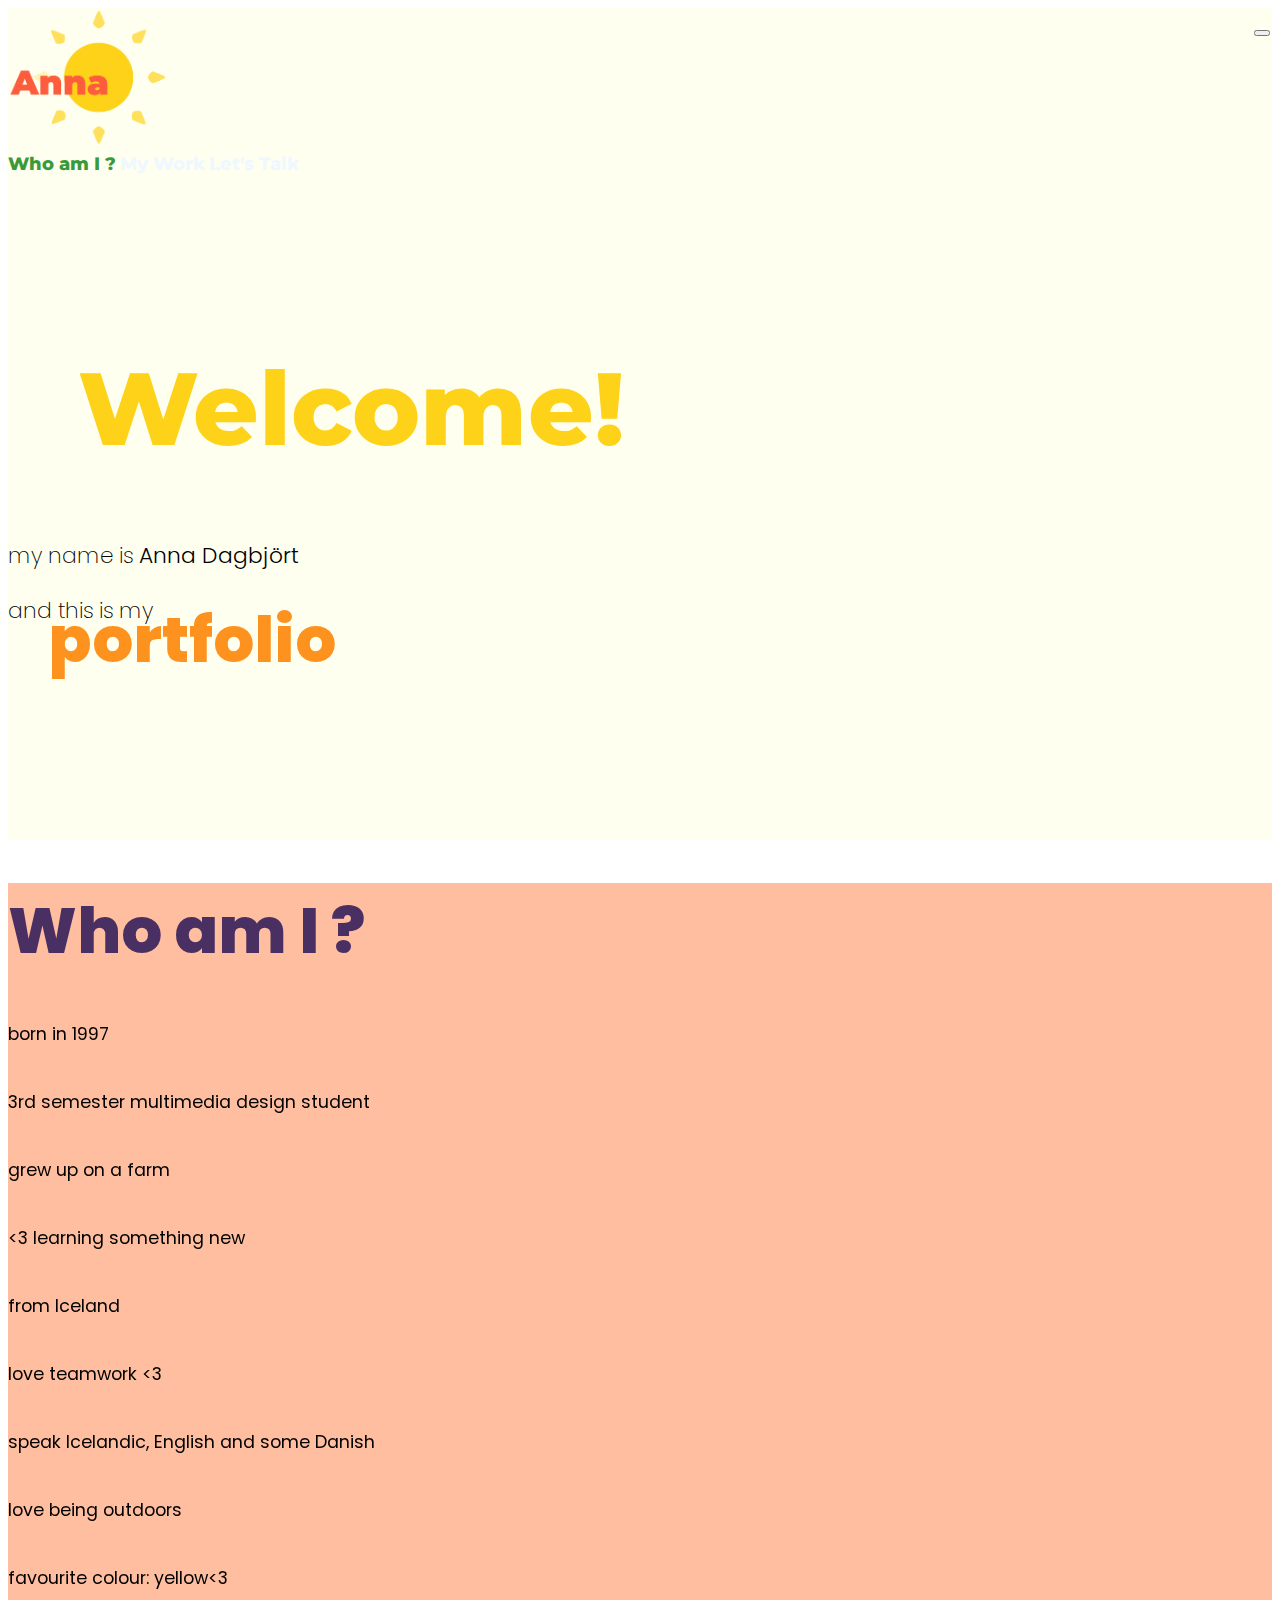
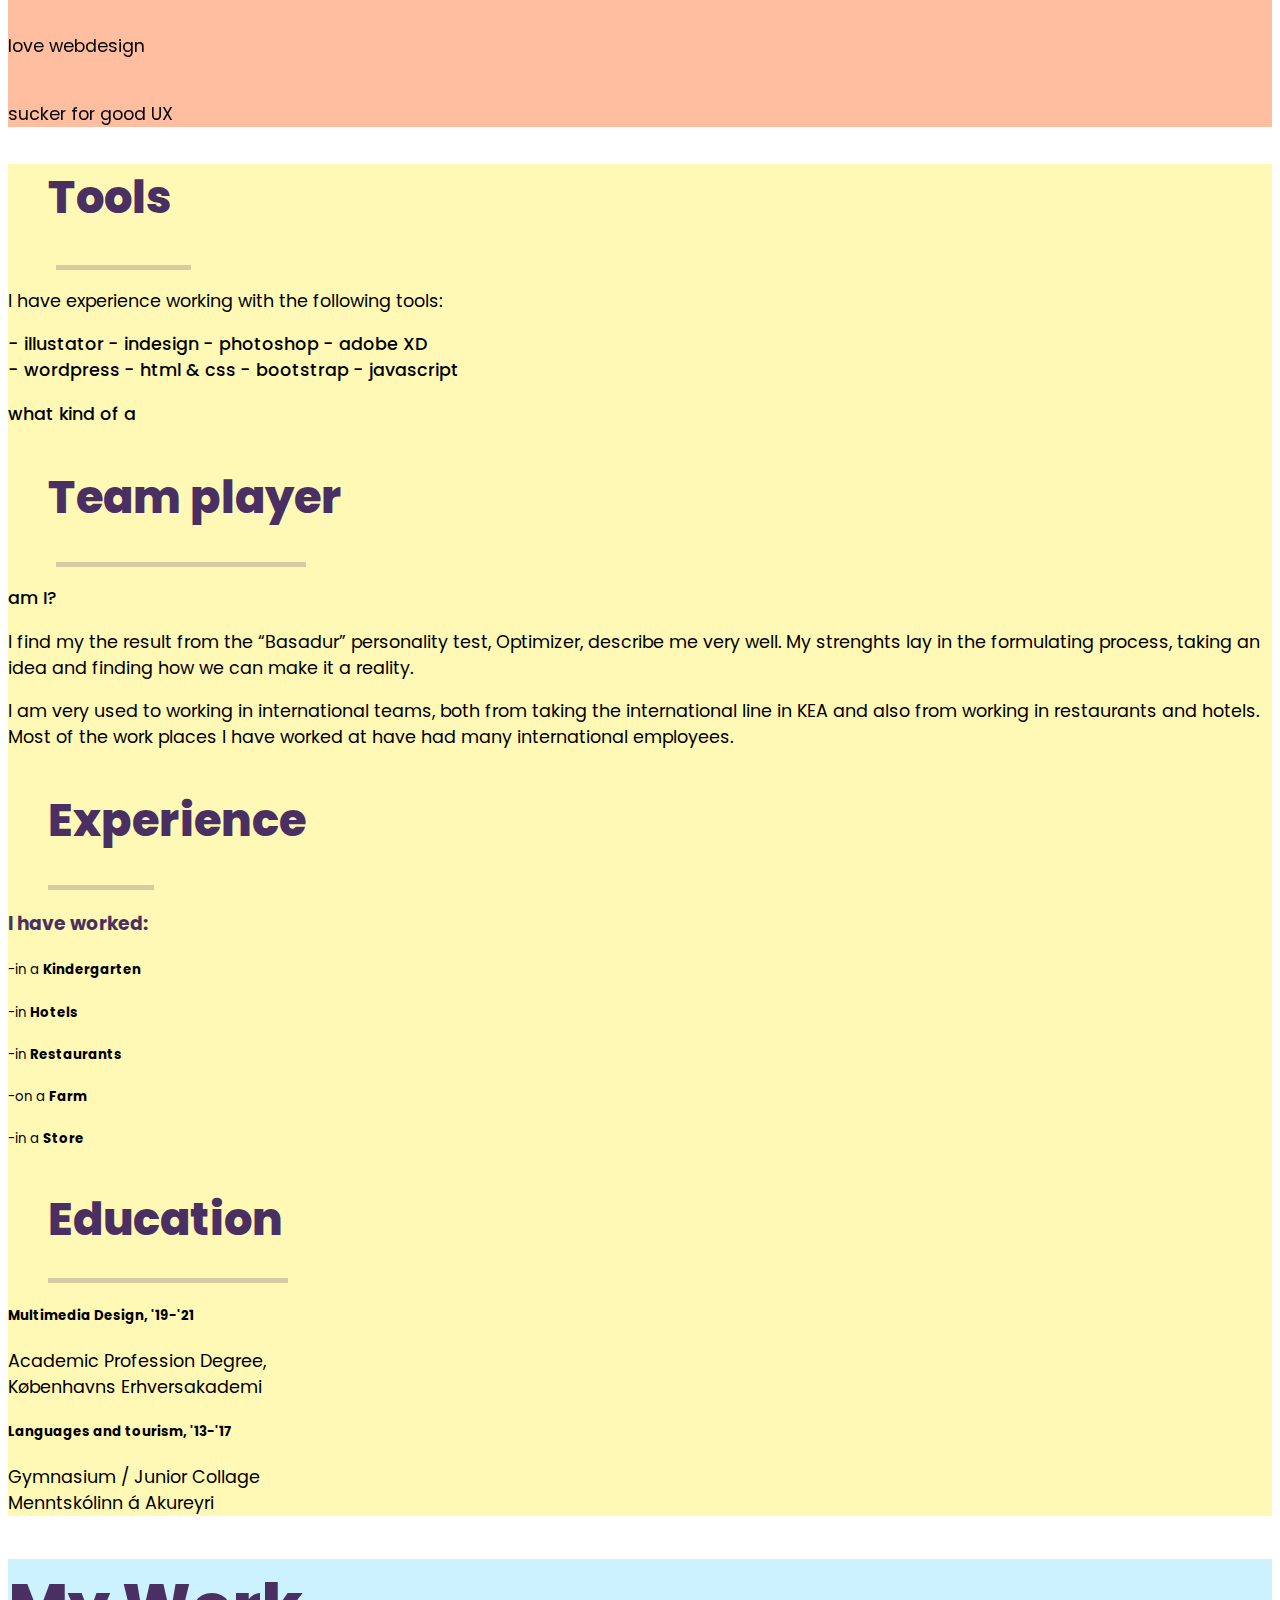
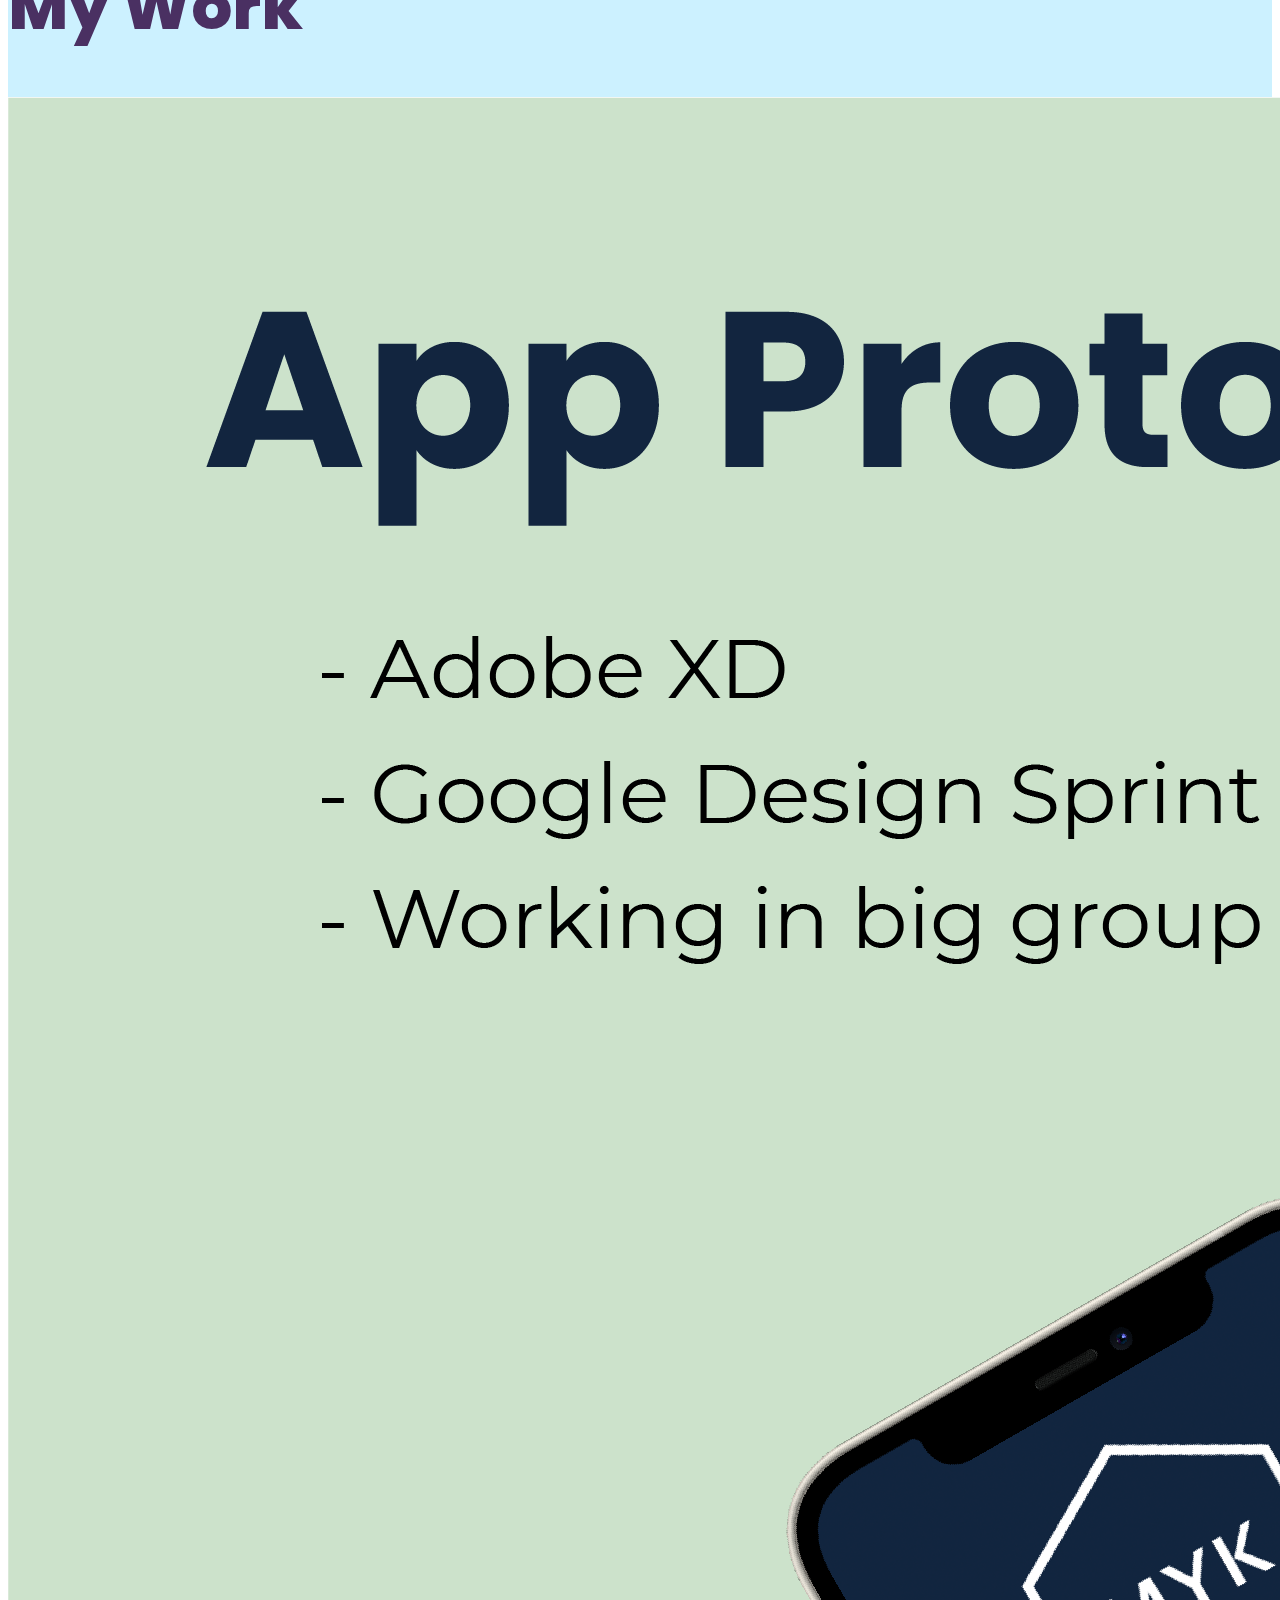
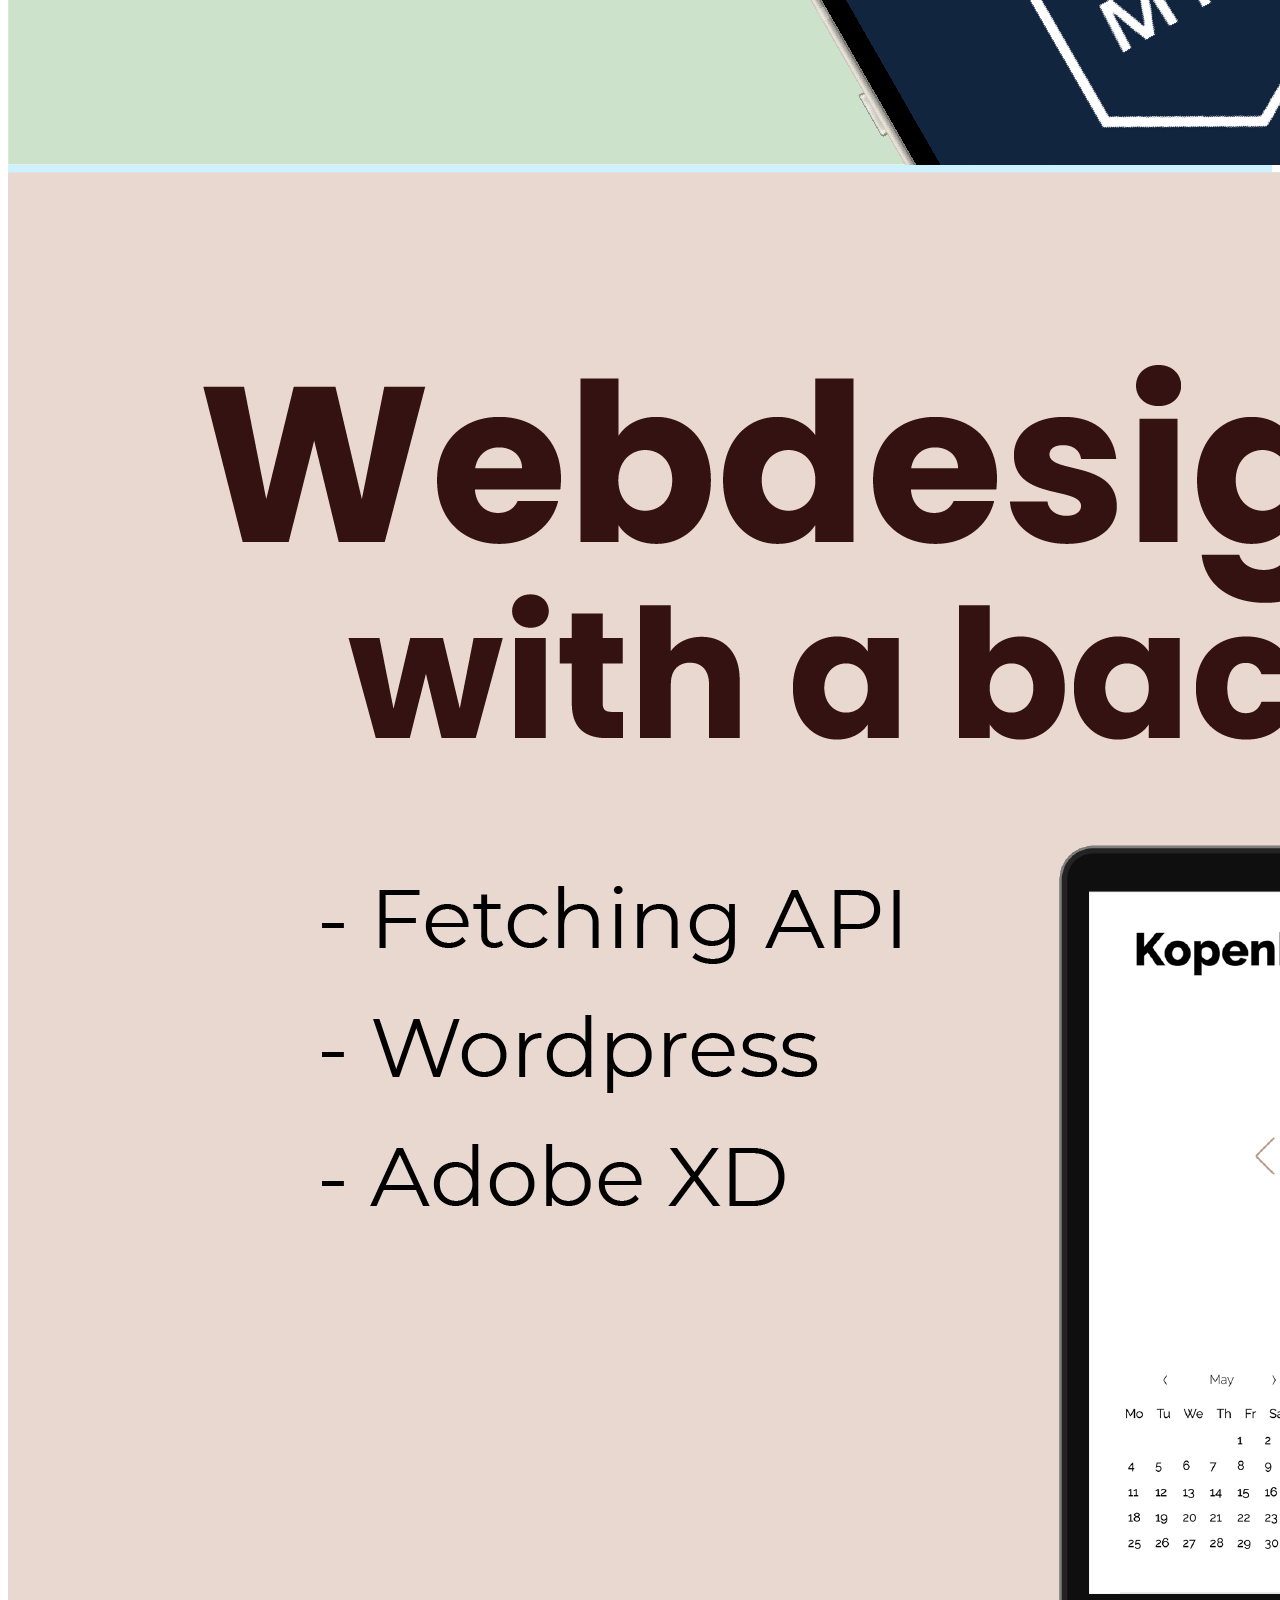
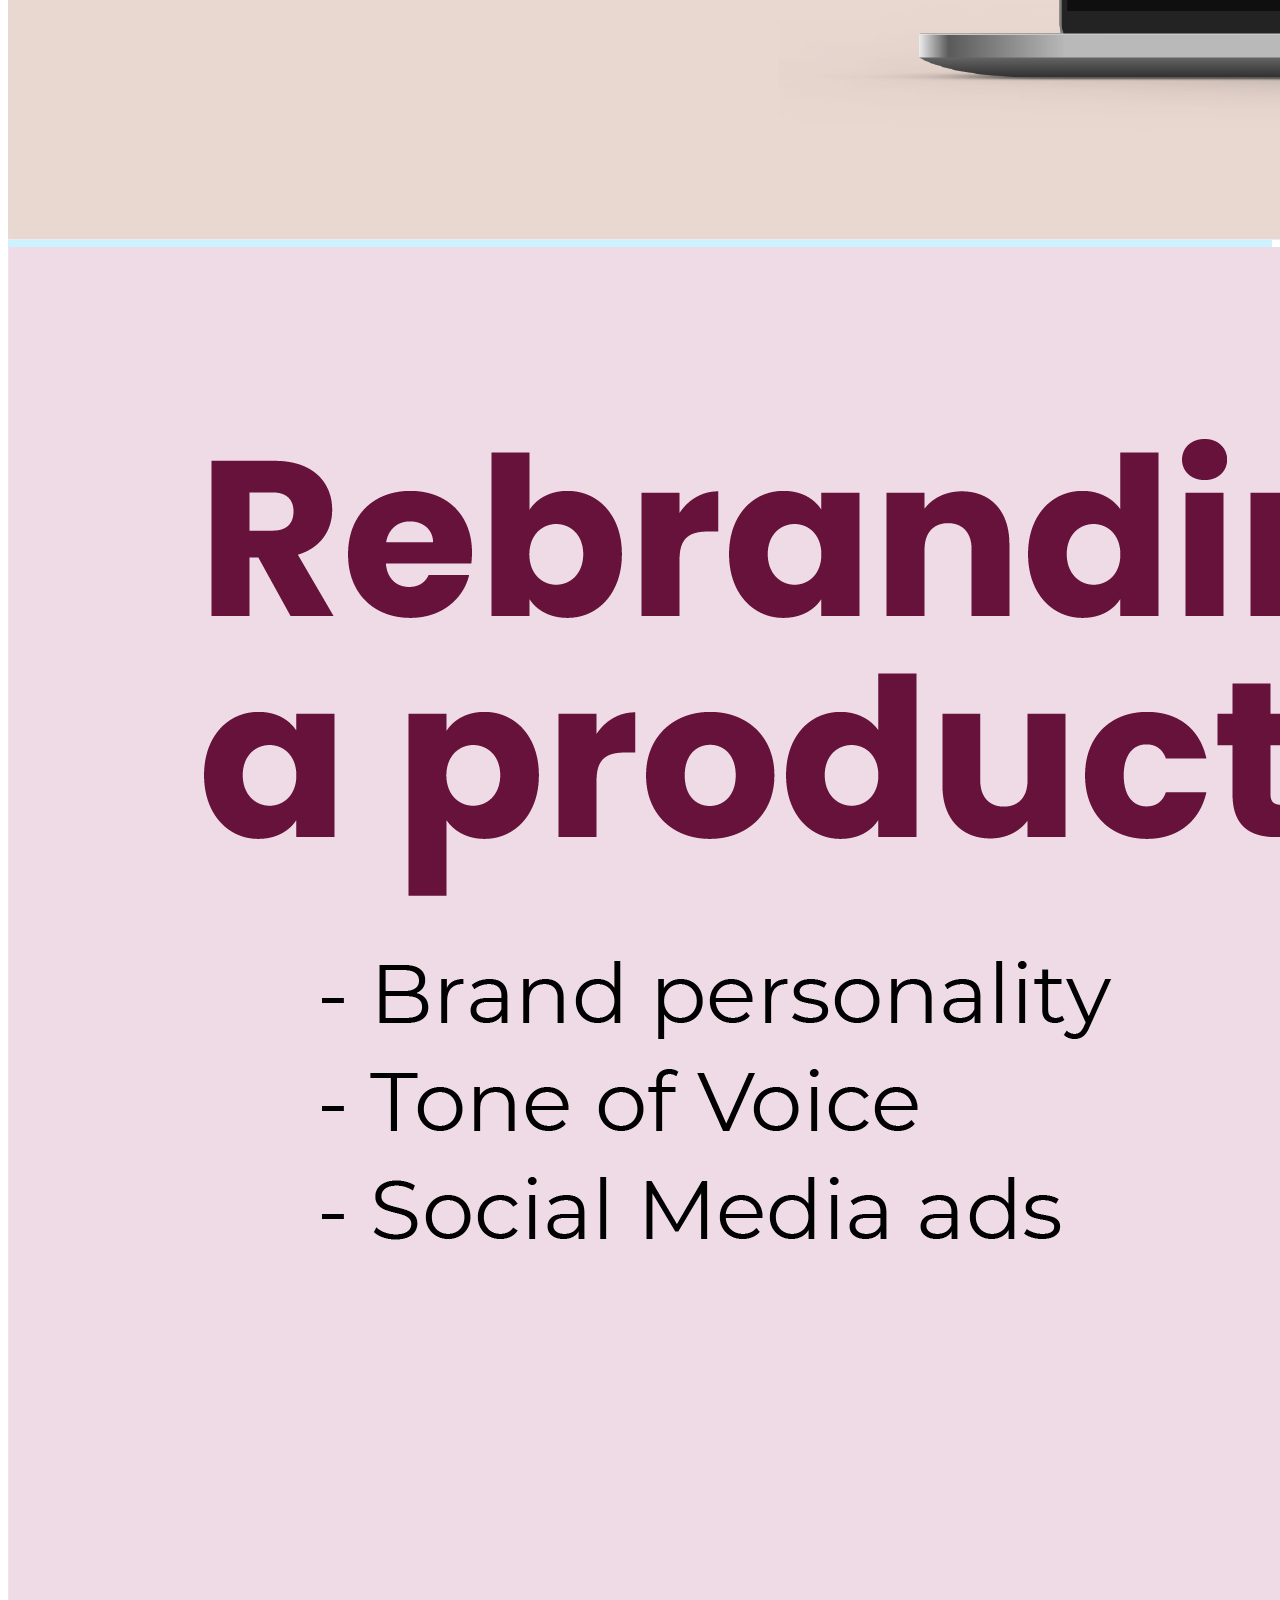
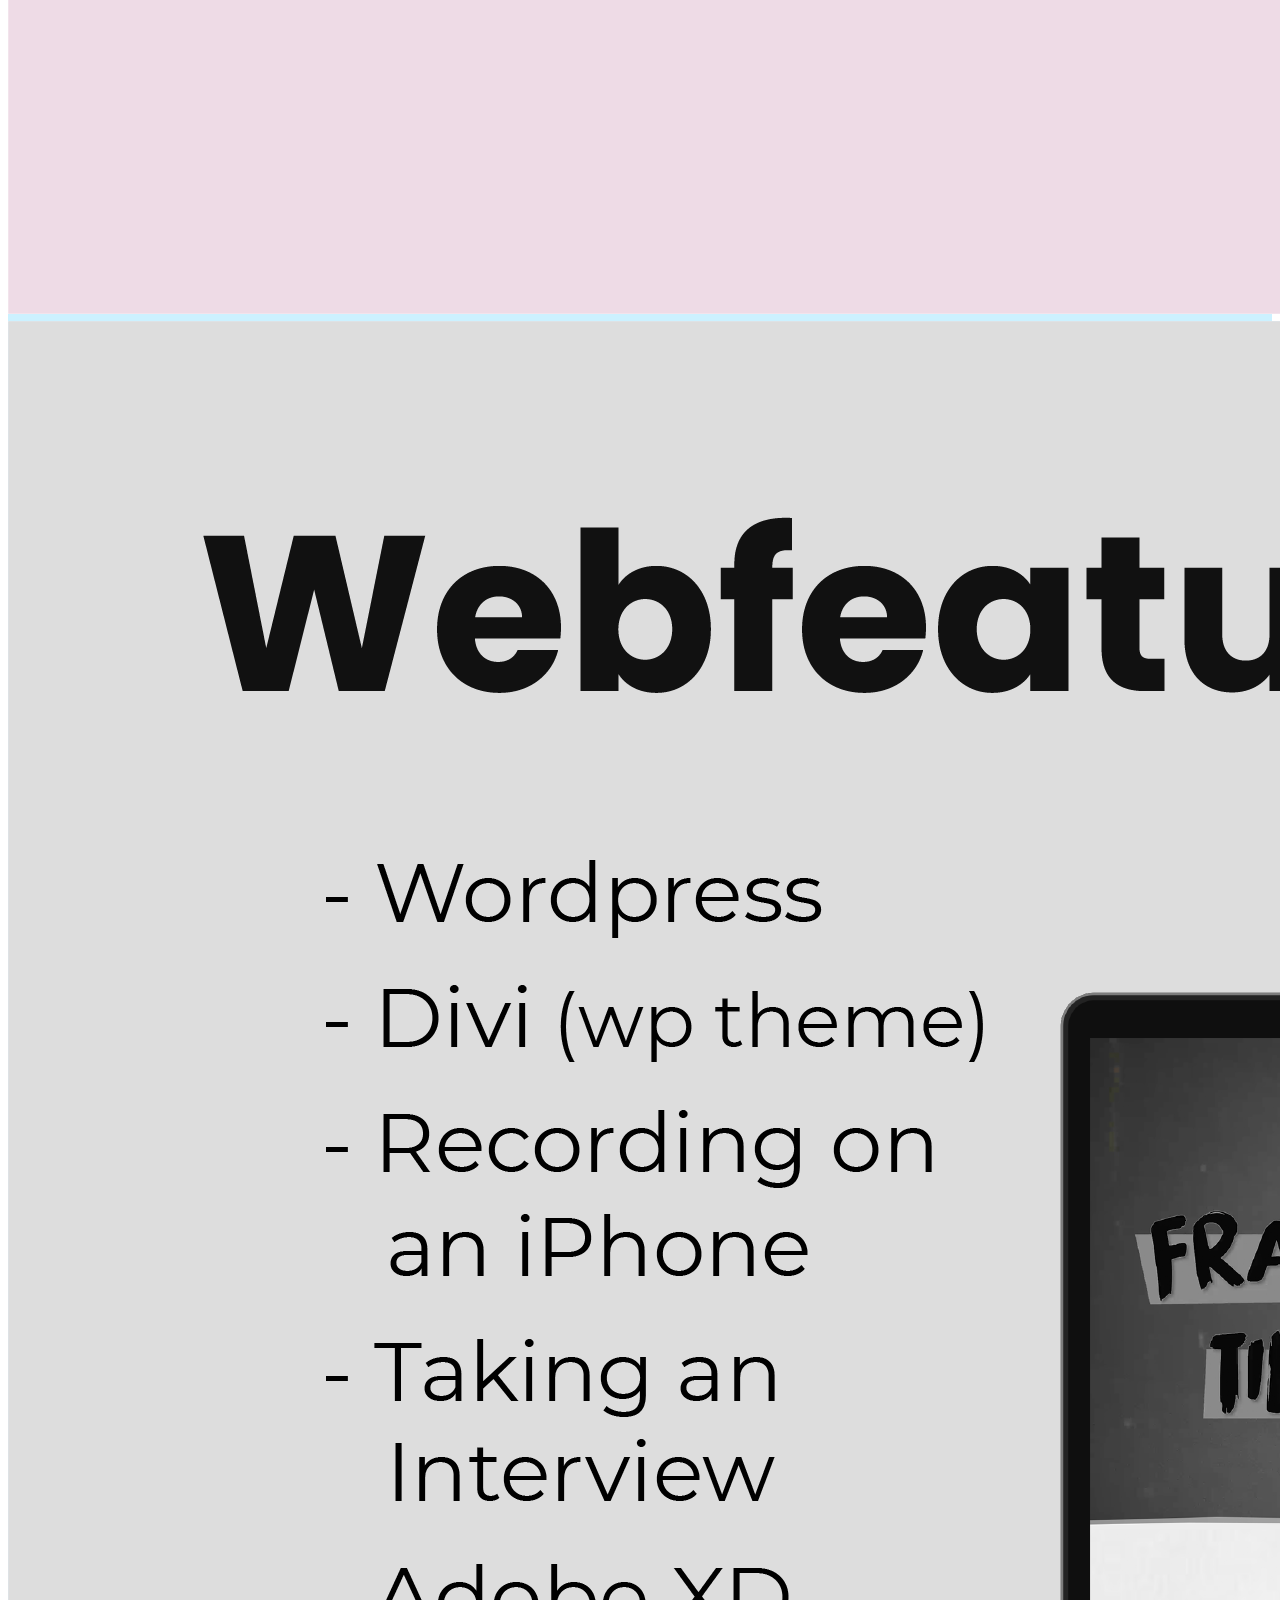
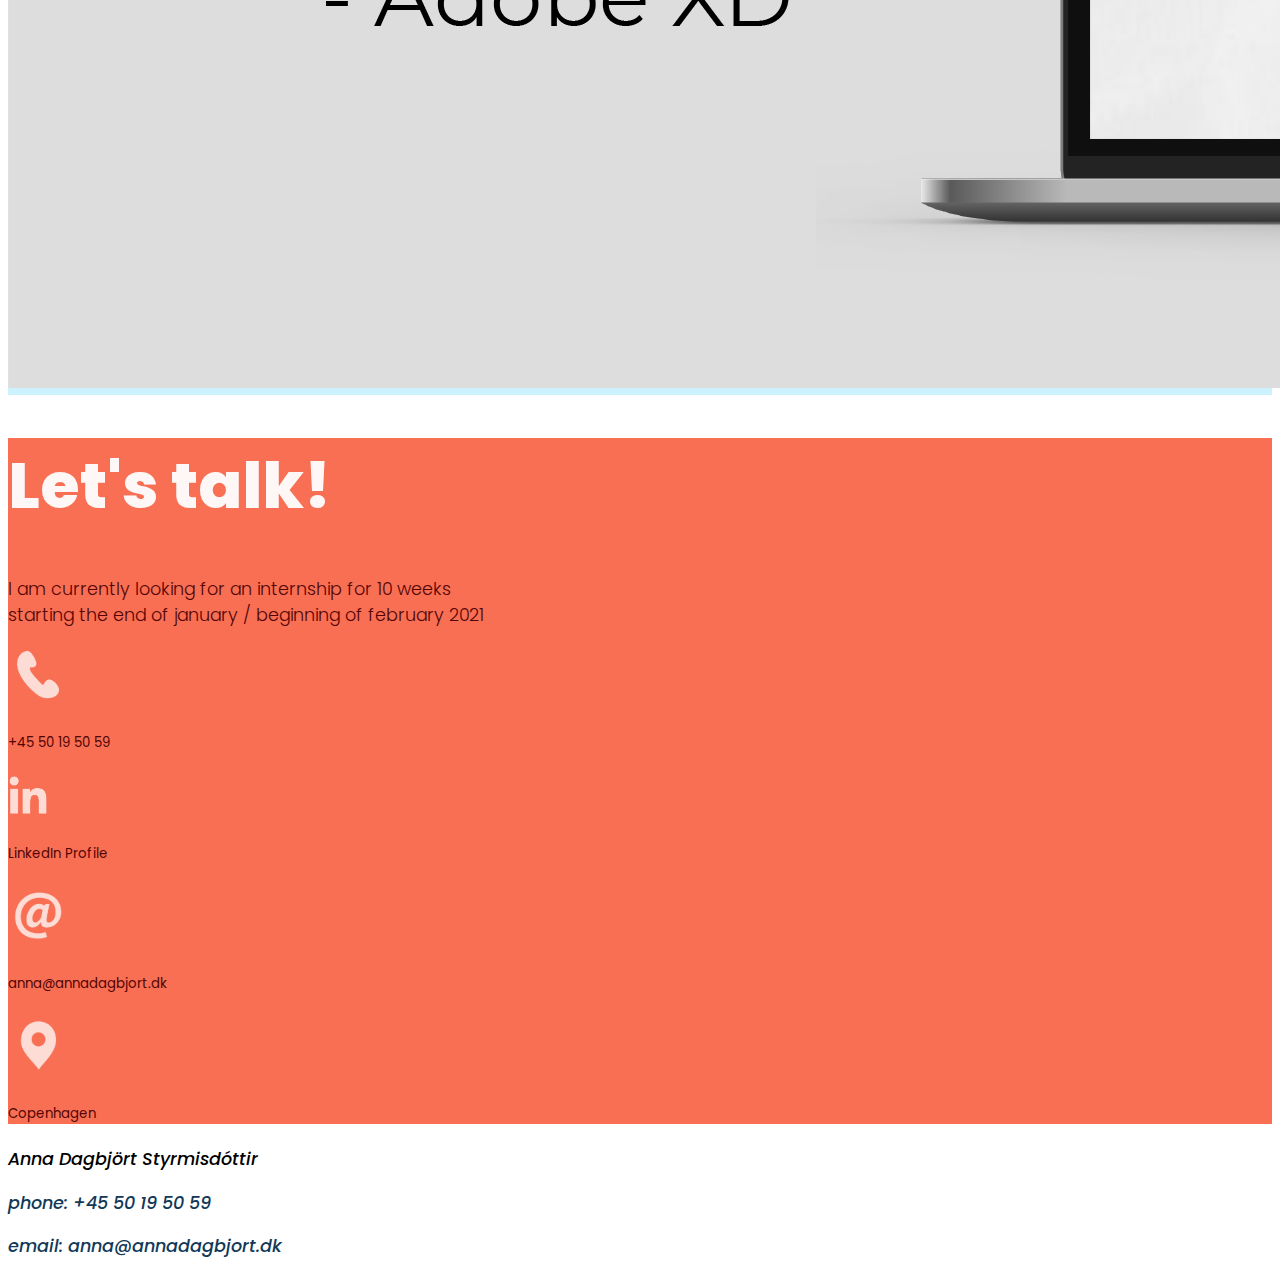
==== index.html @ d3ac1d3b "mjog fint, nanast klart" ====
<!doctype html>
<html lang="en">

<head>
    <!-- Required meta tags -->
    <meta charset="utf-8">
    <meta name="viewport" content="width=device-width, initial-scale=1">

    <!-- Bootstrap CSS -->
    <link rel="stylesheet" href="https://stackpath.bootstrapcdn.com/bootstrap/5.0.0-alpha2/css/bootstrap.min.css" integrity="sha384-DhY6onE6f3zzKbjUPRc2hOzGAdEf4/Dz+WJwBvEYL/lkkIsI3ihufq9hk9K4lVoK" crossorigin="anonymous">
    <link rel="stylesheet" href="css/style.css">
    <title>My Portfolio! - Anna Dagbjört Styrmisdóttir</title>
    <meta name="description" content="This is my third semester portfolio - <3 Anna Dagbjört Styrmisdóttir" />
</head>

<body>

    <header class="">

        <nav class="navbar navbar-expand-lg navbar-light  sticky-top">
            <div class="container-fluid">
                <!--                <div class="col-xxl-8 offset-xxl-2">-->
                <img src="icons/anna-logo-2020-03.png" alt="" width="160px" class=" ml-3" class="logo">

                <!--                <a class="navbar-brand" href="#">Navbar</a>-->
                <button class="navbar-toggler border-0" type="button" data-toggle="collapse" data-target="#navbarNavAltMarkup" aria-controls="navbarNavAltMarkup" aria-expanded="false" aria-label="Toggle navigation">
                    <span class="navbar-toggler-icon"></span>
                </button>
                <div class="collapse navbar-collapse justify-content-end align-self-start text-right m-4" id="navbarNavAltMarkup">
                    <div class="navbar-nav">
                        <a class="nav-link active pl-4 green" aria-current="page" href="#whoAmI">Who am I ?</a>
                        <a class="nav-link active pl-4" href="#myWork">My Work</a>
                        <a class="nav-link active pl-4" href="#letsTalk">Let's Talk</a>

                        <!--                        <a class="nav-link disabled" href="#" tabindex="-1" aria-disabled="true">Disabled</a>-->
                    </div>
                </div>
            </div>
            <!--            </div>-->
        </nav>
        <div class="headerColor"></div>
    </header>

    <main>
        <div class="lightYellow">
            <div class="container pb-md-5">
                <div class="row col-11 col-md-8 offset-1 offset-md-2 py-5">
                    <h1 class="welcome yellow col-11 offset-0 offset-md-0 ">Welcome!</h1>
                    <p class="thinnerText col-10 col-sm-8 col-md-9 offset-2 offset-sm-3 offset-xl-4">my name is <strong>Anna Dagbjört</strong></p>
                    <p class="thinnerText col-7 col-lg-5 offset-1 offset-sm-2 offset-md-1 offset-lg-2 offset-xl-3">and this is my</p>
                    <h2 class="portf orange col-6 offset-5 offset-xl-6  pt-4 pt-sm-0 pt-lg-3 pl-lg-4">portfolio</h2>
                </div>
            </div>
        </div>

        <!--    About me    -->

        <div class="bgPink">
            <div class="container">
                <div id="whoAmI" class="row aboutMe col-xxl-10 offset-xxl-1 py-0 px-5 px-md-0">

                    <h1 class="projectHeader col-12 dark-purple pt-5 mt-5">Who am I ?</h1>

                    <div class="leftSide col-lg-6 col-md-5 pt-3 pt-md-0">
                        <p class="aboutMeBullets col-5 offset-0 offset-md-4 offset-lg-6">born in 1997</p>
                        <p class="aboutMeBullets col-11 offset-1 offset-md-0 col-lg-9 pl-lg-4">3rd semester multimedia design student</p>
                        <p class="aboutMeBullets col-7 offset-3 col-md-7 offset-md-2 offset-lg-4">grew up on a farm</p>
                        <p class="aboutMeBullets col-10 offset-1 col-md-7 col-lg-10 offset-md-1 offset-lg-2 offset-lg-1">&lt;3 learning something new</p>
                        <p class="aboutMeBullets col-7 offset-4 offset-md-1 offset-lg-4">from Iceland</p>
                        <p class="aboutMeBullets col-9  offset-2 offset-md-0 offset-lg-2">love teamwork &lt;3</p>
                    </div>
                    <div class="rightSide col-lg-6 col-md-5 offset-md-2 offset-lg-0 pl-0 pl-lg-4 mt-md-4 mt-lg-3 mt-xl-0">
                        <p class="aboutMeBullets col-12 offset-0 col-md-10 offset-md-1 col-lg-8 offset-lg-3">speak Icelandic, English and some Danish</p>
                        <p class="aboutMeBullets col-8  offset-2 offset-lg-4">love being outdoors</p>
                        <p class="aboutMeBullets col-7  offset-1 offset-md-4 offset-lg-5">favourite colour: yellow&lt;3</p>
                        <p class="aboutMeBullets col-8 col-md-6 offset-3 offset-md-6 col-lg-6 offset-lg-5 pl-lg-4">love webdesign</p>
                        <p class="aboutMeBullets col-9 col-md-7  offset-2 offset-md-6 p-0 pl-lg-3">sucker for good UX </p>
                        <!--                        <p class="aboutMeBullets col-9  offset-2 col-lg-4 offset-lg-7 p-0 pl-lg-3">a yoga fan</p>-->
                    </div>
                    <!--                <figure class="meFigure col-12 col-md-6 col-lg-6 mb-0">-->
                    <figure class="meFigure col-12 col-lg-6 offset-lg-3 mb-0 px-lg-5">
                        <img src="img/anna-hvit-39.png" alt="" class="meImgHvit" width="100%">
                    </figure>
                </div>
            </div>

        </div>


        <div class="bgYellow py-2 py-md-5">
            <div class="container py-0 mt-5">

                <div class="row col-xl-10 offset-xl-1 py-md-5">
                    <h2 class=" col-10 mb-0">Tools</h2>
                    <div class="col-12 line toolsLine"></div>
                    <p class="col-9 col-lg-10 offset-1 offset-lg-1 pt-4">
                        I have experience working with the following tools:
                    </p>
                    <div class="col-11 col-lg-10 offset-1 offset-lg-2">
                        <li class="col-5 col-md-3 pt-3">- illustator</li>
                        <li class="col-5 col-md-3 pt-3">- indesign</li>
                        <li class="col-5 col-md-3 pt-3">- photoshop</li>
                        <li class="col-5 col-md-2 pt-3">- adobe XD</li> <br>
                        <li class="col-5 col-md-3 pt-3">- wordpress</li>
                        <li class="col-5 col-md-3 pt-3">- html & css</li>
                        <li class="col-5 col-md-3 pt-3">- bootstrap</li>
                        <li class="col-5 col-md-2 pt-3">- javascript</li>
                    </div>
                </div>
            </div>



            <!--  Team Player  -->

            <div class="container py-0 mt-5">

                <div class="row col-12 col-xl-10 offset-xl-1 py-5">
                    <p class="skinny mb-0">what kind of a</p>
                    <h2 class=" col-10 mb-0 teamP"> Team player</h2>
                    <div class="col-12 line teamLine"></div>
                    <p class="col-3 offset-7 offset-md-0 pl-md-4 skinny mt-0">am I?</p>
                    <p class="col-9 col-lg-5 offset-2 offset-lg-1 pt-4">I find my the result from the “Basadur” personality test, Optimizer, describe me very well.
                        My strenghts lay in the formulating process, taking an idea and finding how we can make it a reality.
                    </p>
                    <p class="col-9 col-lg-5 offset-2 offset-md-2 offset-lg-1 pt-3 pt-lg-5 mt-lg-5">I am very used to working in international teams, both from taking the international line in KEA and also from working in restaurants and hotels. Most of the work places I have worked at have had many international employees. </p>
                </div>
            </div>




            <div class="container pb-5">
                <div class="row col-xl-10 offset-xl-1 py-md-5">
                    <div class="education col-10 offset-lg-0 col-lg-6 offset-lg-0">
                        <h2 class="col-8 mb-0 exP">Experience</h2>
                        <div class="col-12 line exLine"></div>
                        <h3 class="col-9 offset-3 pt-0 pl-4">I have worked:</h3>

                        <h5 class="col-7 offset-2 pl-3"><span class="abitThinnerText">-in a </span>Kindergarten</h5>
                        <h5 class="col-7 offset-2 pl-3"><span class="abitThinnerText">-in </span>Hotels</h5>
                        <h5 class="col-7 offset-2 pl-3"><span class="abitThinnerText">-in </span>Restaurants</h5>
                        <h5 class="col-7 offset-2 pl-3"><span class="abitThinnerText">-on a </span> Farm</h5>
                        <h5 class="col-7 offset-2 pl-3"><span class="abitThinnerText">-in a </span>Store</h5>

                    </div>

                    <div class="experience col-12 offset-0 offset-lg-0 col-lg-6 pt-4 mt-lg-3">
                        <h2 class="col-8">Education</h2>
                        <div class="col-12 line edLine"></div>
                        <div class="col-12 pl-4 pl-md-0  col-md-10 offset-md-2">
                            <h5 class="mb-0 pt-3">Multimedia Design, '19-'21</h5>
                            <p class="pl-3">Academic Profession Degree, <br> Københavns Erhversakademi</p>
                        </div>
                        <div class="col-12 pl-4 pl-md-0 col-md-10 offset-md-2">
                            <h5 class="mb-0">Languages and tourism, '13-'17 </h5>
                            <p class="pl-3">Gymnasium / Junior Collage <br> Menntskólinn á Akureyri</p>
                        </div>
                    </div>


                </div>
            </div>
        </div>



        <!--   My Work    -->
        <div class="bgBlue py-5">
            <div id="myWork" class="container">
                <div class="row col-xl-10 offset-xl-1 py-5 ">

                    <div class="leftWork col-12 col-md-6">
                        <h1 class="projectHeader dark-purple col-11 ">My Work</h1>
                        <a href="pages/myk.html" class="py-2">
                            <img src="img/thumb-44.png" alt="" class="col-12 mt-5 p-3">
                        </a>
                        <a href="pages/kopenhagen.html" class="">
                            <img src="img/thumb-41.png" alt="" class="col-12 my-4 p-3">
                        </a>

                    </div>


                    <div class="rightWork col-12 offset-0 offset-md-0 col-md-6 ">
                        <a href="pages/kokomjolk.html" class="my-2">
                            <img src="img/thumb-43.png" alt="" class="col-12 my-4 p-3">
                        </a>

                        <a href="pages/webfeature.html" class="">
                            <img src="img/thumb-42.png" alt="" class="col-12 p-3">
                        </a>
                    </div>
                </div>
            </div>
        </div>

        <!--   Contact    -->
        <div class="bgRed">
            <div id="letsTalk" class="container py-5">
                <div class="row pt-3 pb-5 col-xl-10 offset-xl-1 pinkish">
                    <h1 class="projectHeader col-10 my-4 white">Let's talk!</h1>
                    <p class=" col-11 col-lg-8 offset-1  pb-4">I am currently looking for an internship for 10 weeks <br>starting the end of january / beginning of february 2021</p>
                    <div class="d-flex align-items-center col-8 offset-1 col-lg-4 offset-lg-2 py-3"><img class="icons" src="icons/phone-w.png" alt="" width="60px"><a href="tel:+4550195059" class="">
                            <h5>+45 50 19 50 59</h5>
                        </a></div>

                    <a href="https://www.linkedin.com/in/anna-dagbj%C3%B6rt-54734315a/" class=" col-8 offset-1 col-lg-6 offset-lg-0 px-4">
                        <div class="d-flex align-items-center py-3 "><img class="icons" src="icons/linkedin-08-w.png" alt="" width="40px">
                            <h5 class="pt-3 pl-3">LinkedIn Profile</h5>
                        </div>
                    </a>


                    <div class="d-flex align-items-center col-10 offset-1 col-lg-4 offset-lg-3 py-3 pt-lg-4"><img class="icons" src="icons/at-w.png" alt="" width="60px"> <a href="mailto:anna@annadagbjort.dk" class="">
                            <h5>anna@annadagbjort.dk</h5>
                        </a> </div>

                    <div class="d-flex align-items-center col-8 offset-1 col-lg-4 offset-lg-0 py-3 pt-lg-4"><img class="icons" src="icons/location-w.png" alt="" width="60px">
                        <h5 class="">Copenhagen</h5>
                    </div>



                </div>
            </div>
        </div>
    </main>

    <footer class="py-5">
        <!--
        <svg class="svgFooter" xmlns="http://www.w3.org/2000/svg" viewBox="0 0 1644 138">
            <path d="M0,141V109.06c64.9-7.56,210.06-16.92,323.2-20.65,150.34-5,300,13.36,435.8,2.68,235-18.47,446.21-14,571-7,97,5.49,244,11.48,314,18.19V141Z" style="fill:#ffffff" />
        </svg>
-->

        <address class="container">
            <div class="row text-lg-center">

                <!--
            <p class="mb-0">Anna Dagbjört Styrmisdóttir</p>
            <a href="mailto:anna@annadagbjort.dk">anna@annadagbjort.dk</a> <br>
            <a href="tel:+4550195059">+45 50 19 50 59</a>
-->
                <p class="footerText " class="dark-blue footerText col-8 offset-2 col-md-4 offset-lg-0 px-0"> Anna Dagbjört Styrmisdóttir</p>

                <a href="tel:+4550195059" class="dark-blue footerText col-8 offset-2 offset-lg-0 col-lg-4 px-0">
                    <p class="footerText">phone: +45 50 19 50 59</p>
                </a>

                <a href="mailto:anna@annadagbjort.dk" class="dark-blue footerText col-8 offset-2 offset-lg-0 col-lg-4 px-0">
                    <p class="footerText">email: anna@annadagbjort.dk</p>
                </a>
            </div>
        </address>

    </footer>
    <!-- Bootstrap Bundle with Popper.js -->
    <script src="https://stackpath.bootstrapcdn.com/bootstrap/5.0.0-alpha2/js/bootstrap.bundle.min.js" integrity="sha384-BOsAfwzjNJHrJ8cZidOg56tcQWfp6y72vEJ8xQ9w6Quywb24iOsW913URv1IS4GD" crossorigin="anonymous"></script>
    <script src="js/script.js"></script>

</body></html>
---- css/style.css ----
@import url('https://fonts.googleapis.com/css2?family=Montserrat:ital,wght@0,100;0,200;0,300;0,400;0,500;0,600;0,700;0,800;0,900;1,100;1,200;1,300;1,400;1,500;1,600;1,700;1,800;1,900&family=Poppins:ital,wght@0,100;0,200;0,300;0,400;0,500;0,600;0,700;0,800;0,900;1,100;1,200;1,300;1,400;1,500;1,600;1,700;1,800;1,900&display=swap');



:root {
    --orange-color: #FD921E;
    --orange-bg-color: #FFB96F;
    --yellow-color: #FED219;
    /*    --yellow-bg-color: rgb(254, 210, 25, 0.3);*/
    --yellow-bg-color: #FFF9B5;
    --bright-red-color: #FD5D3D;
    --red-bg-color: #F76D52;
    --green-color: #3A9A3A;
    --blue-color: rgb(6, 178, 188);
    --dark-blue-color: #123958;
    --black-color: #212121;
    /*    --dark-purple-color: #37224B;*/
    --dark-purple-color: #4A3062;

    --header-font: "poppins", sans-serif;
    --body-font: "poppins", sans-serif;
}

* {
    /*    scroll-behavior: smooth;*/
}

.logo {
    width: 150px;
}

.bgYellow {
    background-color: var(--yellow-bg-color);
    /*    margin-left: 0px;*/
    z-index: 1;
}

.bgOrange {
    background-color: var(--orange-bg-color);
}

.bgRed {
    /*    background-color: var(--red-bg-color);*/
    /*        background-color: #F86F54;*/
    background-color: rgb(248, 111, 84);
}

.pinkish {
    color: #4A0000;

    /*    color: #FFF2F2;*/
    opacity: 0.95;
}

.bgRed p,
.bgRed a,
.bgRed h5 {
    font-weight: 400;
    color: #4A0000;
    /*        color: #7B1D1D;*/
    color:
}

.bgPink {
    background-color: #FFBE9F;
}

.dark-purple {
    color: #37224B;
}

.bgBlue {
    background-color: #CCF1FF;
}

.container-fluid {
    /*    padding: 0 2em;*/
}

.line {
    background-color: #CCC19F;
    height: 5px;
    margin-left: 10px;
    margin-top: -3px;
    opacity: 0.8;
}

.toolsLine {
    width: 135px;
}

.teamLine {
    width: 250px;
    margin-top: -6px;

}

.exLine {
    width: 106px;
    margin-top: -6px;
    margin-left: 0px;
    z-index: -1;
}

.edLine {
    width: 240px;
    margin-top: -12px;
    margin-left: 0px;
    z-index: -1;
}

.teamP {
    z-index: 1;
}

.exP {
    z-index: 1;
}


body {
    font-family: "poppins", sans-serif;
}

.backgroundImage {
    margin: 0px -10px;
    ;
    /*    width:100vw;*/
    /*    height:40vh;*/
    /*    background-color: #F5C0A4;*/
}

.backgroundImage > h1 {
    margin-bottom: -100px;
}

/*
.headerColor {
    background-color: #FFFFEB;
    height: 150px;
    width: 100vw;
    position: absolute;
    top: 0;
}
*/
header {
    /*    background-color: #FFFFEB;*/
    background-color: #FFFFF0;
    /*    margin-bottom: 80px;*/
}

.bgLightYellow {
    background-color: #FFFFF0;

}

.lightYellow {
    background-color: #FFFFF0;
    padding-top: 100px;
    padding-bottom: 100px;
}

#letsTalk p {
    font-weight: 300;
    /*    color: white;*/
}

.footerText {
    /*    font-size: 1em;*/
    font-weight: 500;
}

/**/
h1,
h2,
h3 {
    font-family: "poppins", sans-serif;
    font-weight: 700;
    color: var(--dark-purple-color);
}

h1 {
    /*        font-size: 3.3em;*/
    font-weight: 800;

}

h2 {
    font-size: 2.4em;
    font-weight: 800;
}

/*
    h1 {
        font-size: 3.3em;
        font-weight: 800;

    }

    h2 {
        font-size: 2.8em;
        font-weight: 800;
    }
*/

p {
    /*    font-size: 1.1em;*/
}

.projectHeader {
    font-size: 2.6em;
    margin-left: 0;
}

a {
    text-decoration: none;
}

li {
    list-style: none;
    display: inline-flex;
    font-weight: 500;
    font-size: 1.1em;
}

.welcome {
    font-family: "montserrat", "poppins", sans-serif;
    font-size: 11vw;
}

strong {
    font-weight: 500;
}

.navbar-nav {
    /*        top: 80px;*/
    /*    margin-top: -80px;*/
}


.navbar-toggler {
    position: fixed;
    right: 10px;
    top: 30px;
}

.nav-link {
    font-family: "montserrat", sans-serif;
    font-weight: 800;
    color: aliceblue;
    font-size: 1.1em;
}

.white {
    color: white;
}

.yellow {
    color: var(--yellow-color)
}

.orange {
    color: var(--orange-color)
}

.blue {
    color: var(--blue-color)
}

.bright-red {
    color: var(--bright-red-color)
}

.green {
    color: var(--green-color);
}

.dark-blue {
    color: var(--dark-blue-color)
}

.dark-purple {
    color: var(--dark-purple-color)
}

.red {
    color: indianred;
}

.thinnerText {
    font-weight: 300;
}

.underline {
    height: 6px;
    /*    width: 190px;*/
    margin-top: -5px;
    margin-bottom: 15px;
    background-color: var(--dark-purple-color);
    margin-left: auto;
    margin-right: auto;
    opacity: 0.9;
}

.icons {
    opacity: 0.8;
}

svg {
    /*    text-align: left;*/
    /*    width: 104%;*/
    /*    margin-left: -10px;*/

    /*
    margin-left: -0.75rem;
    margin-right: -0.75rem;
    padding-right: 0px;
    padding-left: 0px;
*/

    /*    margin: 0px -0.75rem -60px;*/
    width: 100%;
}

a {
    color: var(--black-color);
}

.myBtn {
    text-decoration: none;
    /*    border: solid;*/
    padding: 10px 20px;
    width: 180px;
    color: white;
    background: var(--blue-color);
    text-align: center;
    display: block;
    margin-left: auto;
    margin-right: auto;
    border-radius: 5px;
    font-weight: 500;
    background-color: var(--dark-purple-color);
}

.myBtn:hover {
    opacity: 0.8;
    color: white;
}

a:hover {
    /*    color: white;*/
}

.leftWork img:hover,
.rightWork img:hover {
    opacity: 0.8;
    /*    box-shadow: 0 4px 8px 0 rgba(0, 0, 0, 0.1), 0 6px 20px 0 rgba(0, 0, 0, 0.1)*/
}

#letsTalk a:hover {
    color: lightpink;
    opacity: 1;
}

.botBorder {
    border-bottom: 1px solid;
    margin-bottom: 20px;
    padding-bottom: 20px;
    color: dimgrey;
}

.imageProduct {
    border: solid 0.1em;
}

.svgTools {
    margin-bottom: -150px;
}

.svgTeam {
    margin-top: -60px;
}

.svgWork {
    margin-top: -60px;
}

.svgFooter {
    margin-top: -50px;
}

.dividerFigure {
    /*    margin: 0px -0.75rem -40px;*/
    margin-bottom: -30px;
    padding-top: 0px;
    /*    z-index: 3;*/

}

.dividerFigureTop {
    margin: -40px 0;
    padding: 0;
    width: 100%;
}

.circle {
    width: 70px;
    height: 70px;
    color: var(--orange-color);
    border: 10px solid;
    border-radius: 50%;
    display: inline;
}

.skinny {
    padding: 0;
    /*    margin: -20px 0px;*/
    font-weight: 500;

}

.meFigure {}

.portf {
    margin-top: -40px;
    font-weight: 800;
    font-size: 8vw;
}

.foodsharingImg {
    margin-top: -80px;
}

/*
.rightProjectText {
    order: 1;
}

.projectText {
    order: 3;
}
*/

.dokdok {
    margin: 0px;
}

.goals {
    margin-top: -6px;
}

/*// Small devices (landscape phones, 576px and up)*/
@media (min-width: 576px) {
    .welcome {
        font-size: 9vw;
    }

    .logo {
        width: 180px;
    }

    .projectHeader {
        font-size: 4em;
        margin-left: 0;
    }

    .projectHeaderSmaller {
        font-size: 3.4em;
        margin-left: 0;
    }

    h1 {
        font-size: 3.3em;
        font-weight: 800;

    }

    h2 {
        font-size: 2.8em;
        font-weight: 800;
    }

    p {
        font-size: 1.1em;
    }

    #whoAmI p {
        text-align: center;
    }
}

/*// Medium devices (tablets, 768px and up)*/
@media (min-width: 768px) {


    .line {
        background-color: #CCC19F;
        height: 5px;
        margin-left: 48px;
        margin-top: -3px;
        opacity: 0.8;
    }

    .toolsLine {
        width: 135px;
    }

    .teamLine {
        width: 250px;
        margin-top: -6px;

    }

    .exLine {
        width: 106px;
        margin-top: -6px;
        margin-left: 40px;
        z-index: -1;
    }

    .edLine {
        width: 240px;
        margin-top: -12px;
        margin-left: 40px;
        z-index: -1;
    }

    .teamP {
        z-index: 1;
    }

    .exP {
        z-index: 1;
    }



    .dividerFigure {
        /*        margin-bottom: -60px;*/
    }

    h2 {
        margin-left: 40px;
    }

    .welcome {
        /*        font-size: 7vw;*/
        /*        margin-left: 40px;*/
    }

    .thinnerText {
        font-size: 2.3vw;
        font-weight: 200;
    }

    .abitThinnerText {
        font-weight: 400;
    }

    strong {
        font-weight: 300;
    }

    .portf {
        font-size: 5.3vw;
    }

    #whoAmI p {
        text-align: left;
    }


    .svgTools {
        margin-bottom: -100px;
    }

    .svgTeam {
        margin-top: -60px;
    }

    .svgWork {
        margin-top: -90px;
    }

    .svgFooter {
        margin-top: -90px;
    }

    .dividerFigure {
        /*    margin: 0px -0.75rem -40px;*/
        margin-bottom: -50px;
        padding-top: 0px;
        /*    z-index: 3;*/

    }

    .dividerFigureTop {
        margin: -40px 0;
        padding: 0;
        width: 100%;
    }

    .aboutMe {
        position: relative;
    }


    .meFigure {
        /*        order: 1;*/
        /*        width: 30em;*/

        position: absolute;
        bottom: 0px;
        /*        z-index: ;*/
    }

    .meImg {
        /*        max-height: 1000px;*/
        display: block;
        margin-left: auto;
        margin-right: auto;
        width: 410px;

    }

    .meImgHvit {
        /*        max-height: 1000px;*/
        display: block;
        margin-left: auto;
        margin-right: auto;
        width: 480px;

    }

    .meImgHvit {
        padding: 0 40px 0 50px;
    }

    .leftSide {
        padding: 0px;
        /*        margin-right: -150px;*/
        /*        margin-left: 50px;*/
        /*        position: absolute;*/
        z-index: 2;
    }

    .rightSide {
        /*        order: 2;*/
        padding: 0px;
        /*        bottom: 10px;*/
        /*        margin-left: -20px;*/
        /*    position: absolute;*/
        z-index: 2;
    }

    .aboutMeBullets {
        margin-top: 42px;
    }
}

/*// Large devices (desktops, 992px and up)*/
@media (min-width: 992px) {


    /*
    .relati {
        position: relative;
            padding-top: 10px;
    }
*/

    /*
    .dividerFigure {
        margin-bottom: -60px;
        z-index: 3;
        position: relative;
    }
*/



    h1 {
        margin-left: 70px;
    }

    .welcome {
        font-size: 8vw;
    }

    .thinnerText {
        font-size: 2vw;
        margin-bottom: 5px;
    }

    .portf {
        font-size: 5vw;

    }

    .meImgHvit {
        padding: 0 45px 0 25px;
    }

}

/*// X-Large devices (large desktops, 1200px and up)*/
@media (min-width: 1200px) {
    .dividerFigure {
        margin-bottom: -90px;
    }

    .welcome {
        /*        font-size: 6vw;*/
    }

    .thinnerText {
        font-size: 1.7vw;
    }

    .portf {
        /*        font-size: 4vw;*/

    }

    .meImgHvit {
        padding: 0 30px 0 40px;
    }
}

/*// XX-Large devices (larger desktops, 1400px and up)*/
@media (min-width: 1400px) {

    .welcome {
        /*        font-size: 4.3em;*/
        /*        font-size: 8vw;*/
        font-size: 7em;
    }

    .thinnerText {
        font-size: 1.5em;
    }

    .portf {
        /*        font-size: 3.55em;*/
        /*        font-size: 5vw;*/
        font-size: 5em;
    }

    nav {
        /*        Same as .container   */
        max-width: 1520px;
        --bs-gutter-x: 1.5rem;
        width: 100%;
        padding-right: calc(var(--bs-gutter-x)/ 2);
        padding-left: calc(var(--bs-gutter-x)/ 2);
        margin-right: auto;
        margin-left: auto;
    }

    header {
        padding-top: 20px;
    }
}
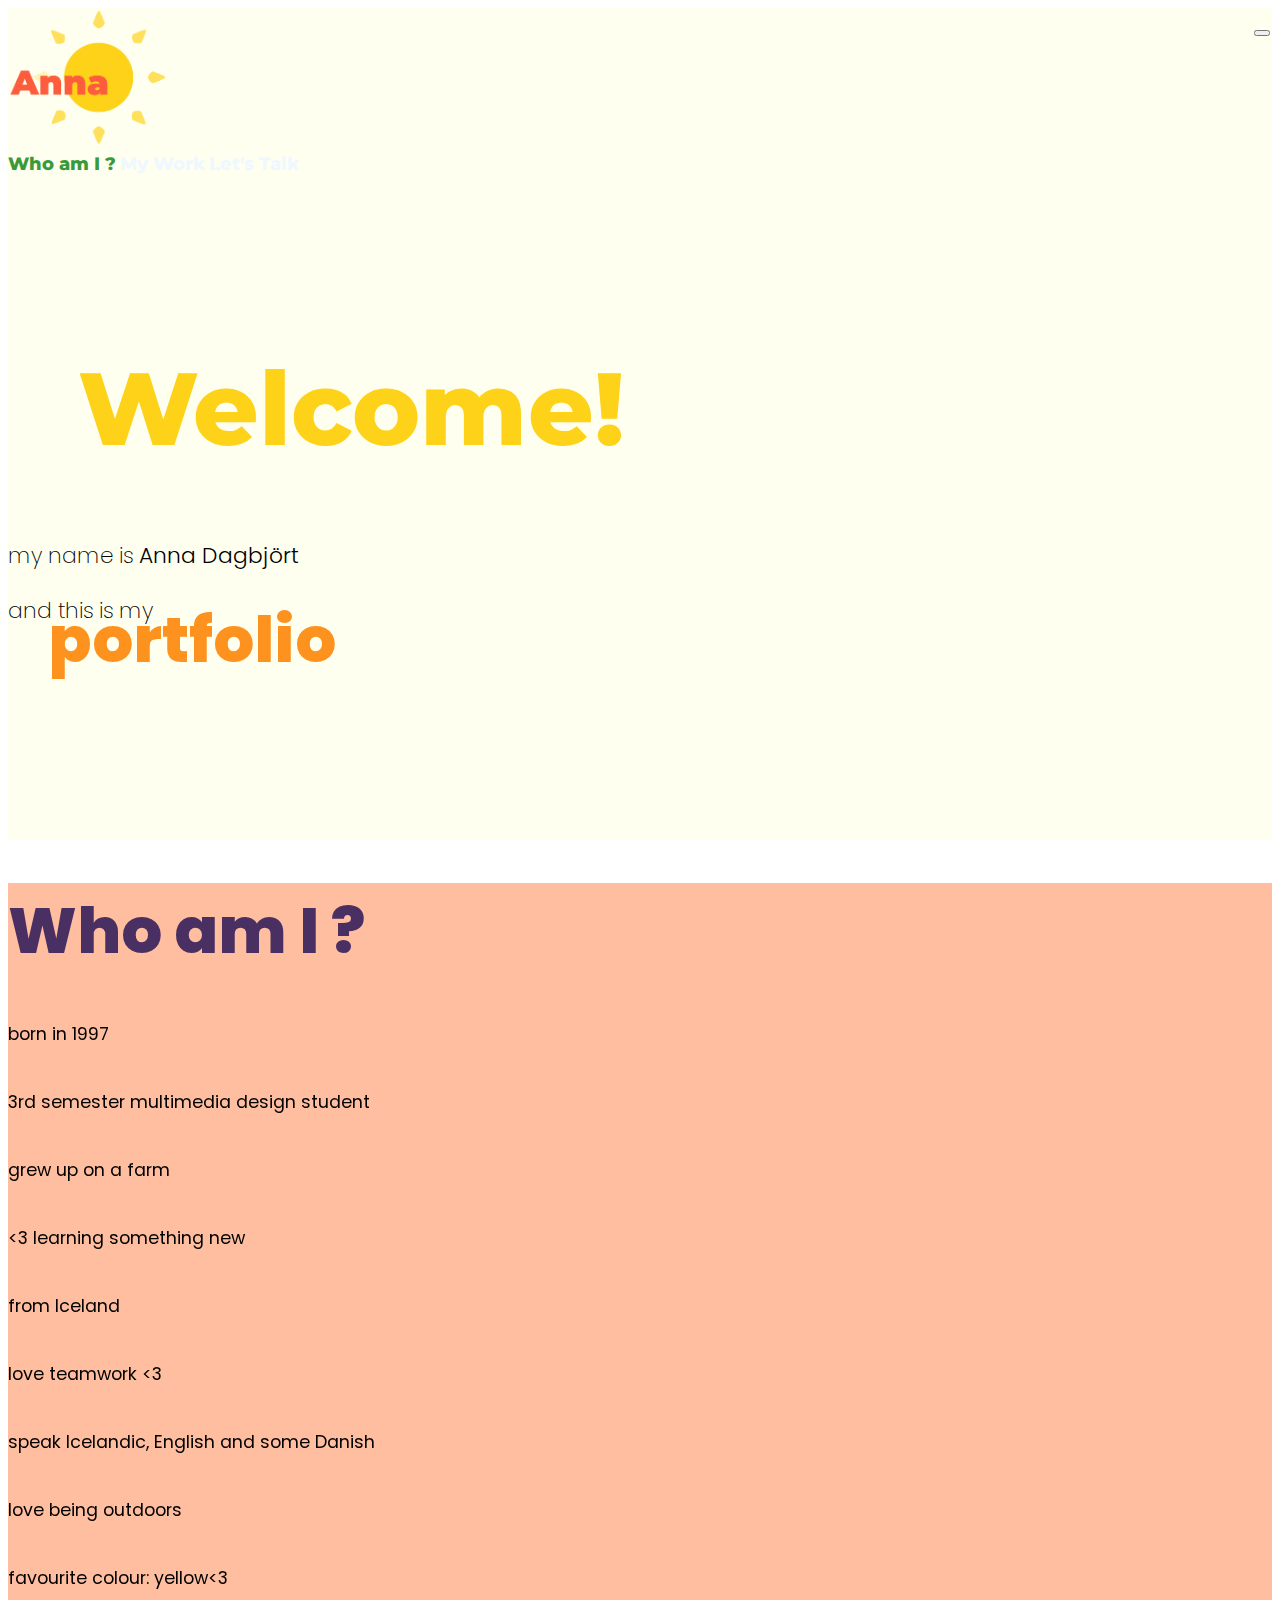
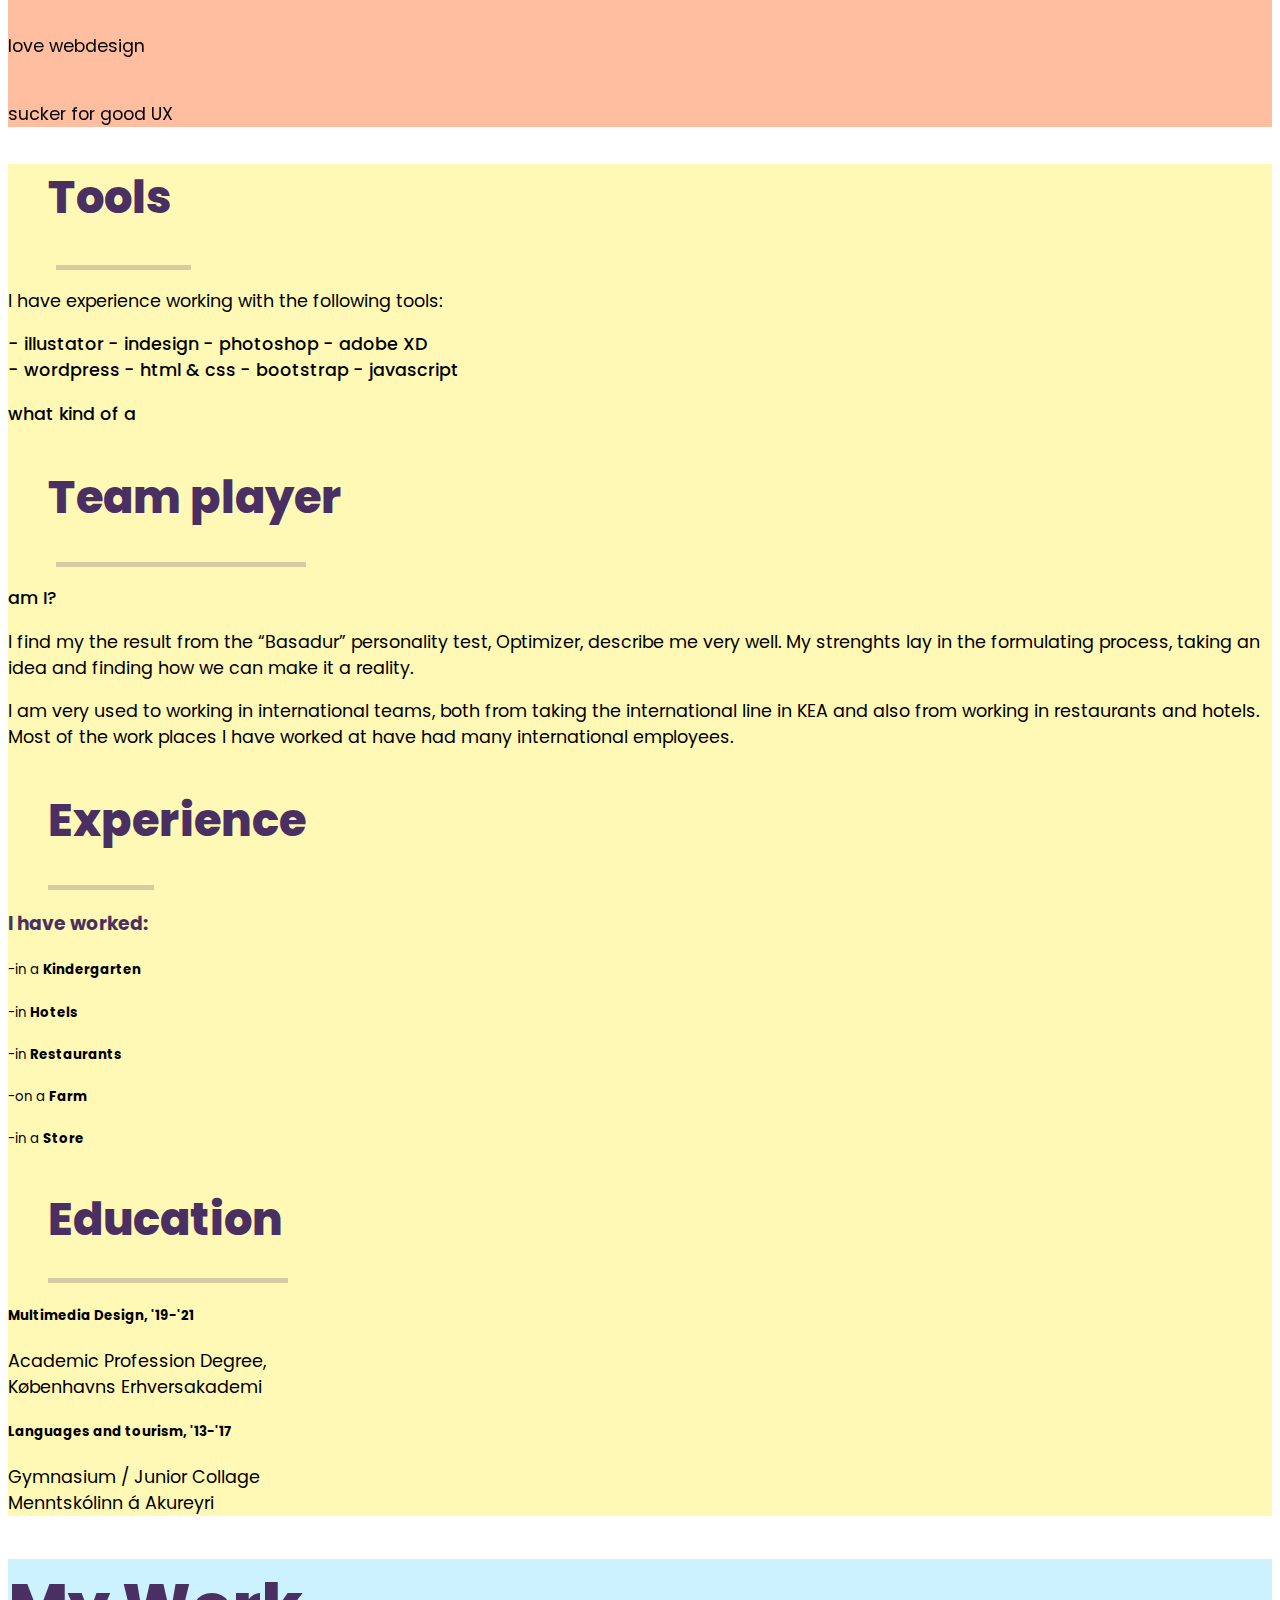
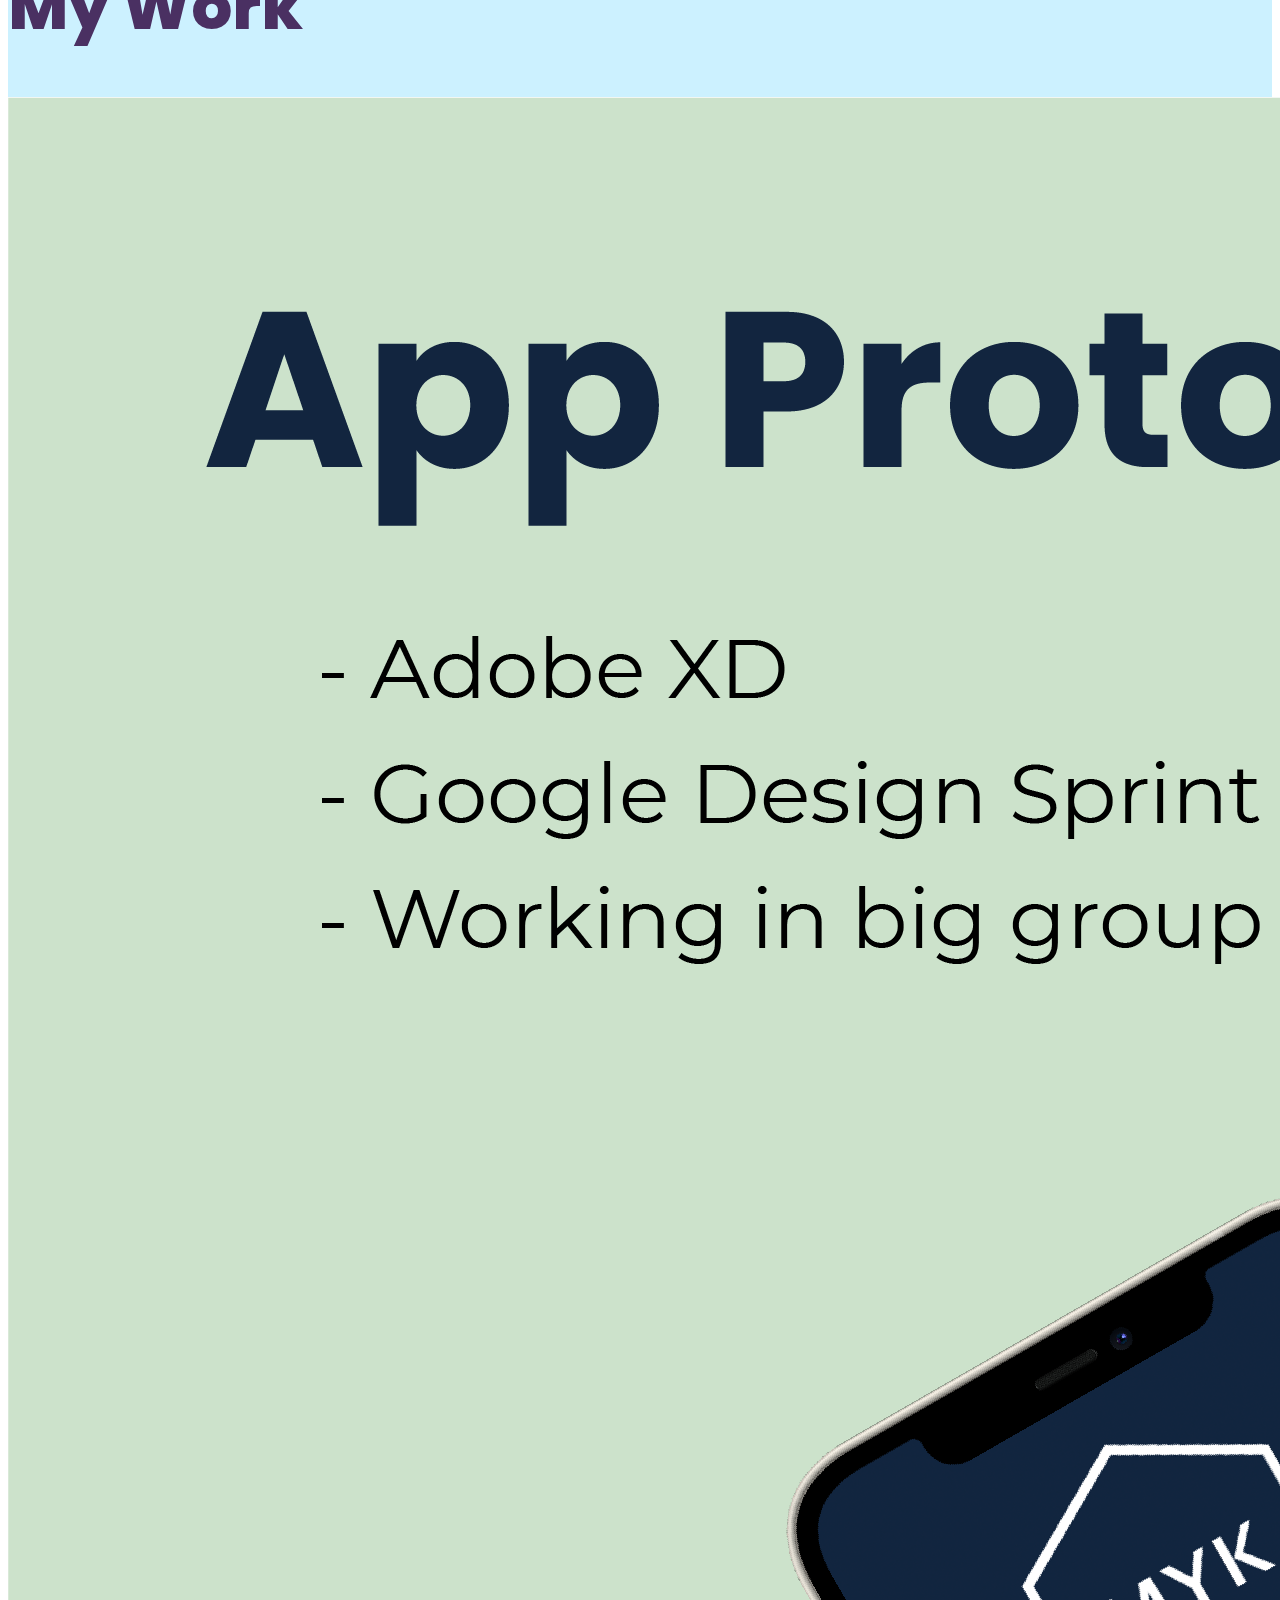
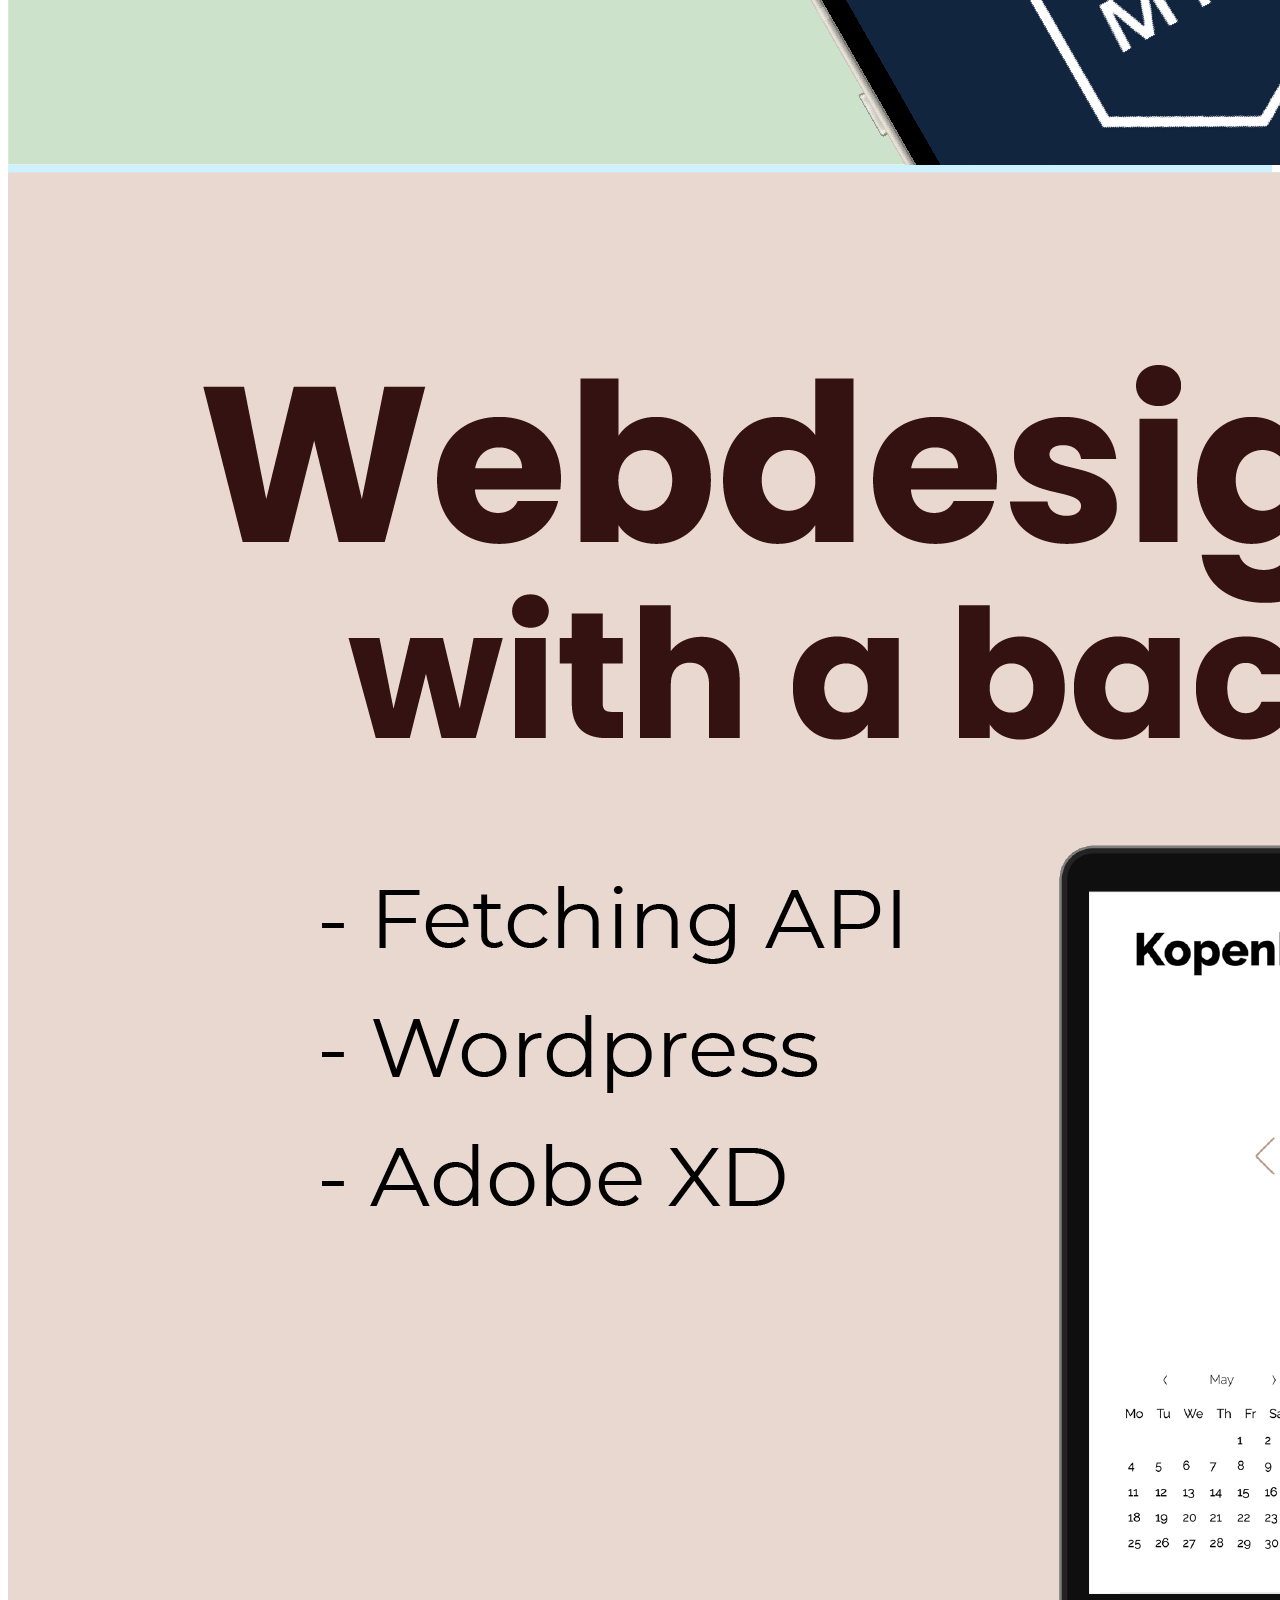
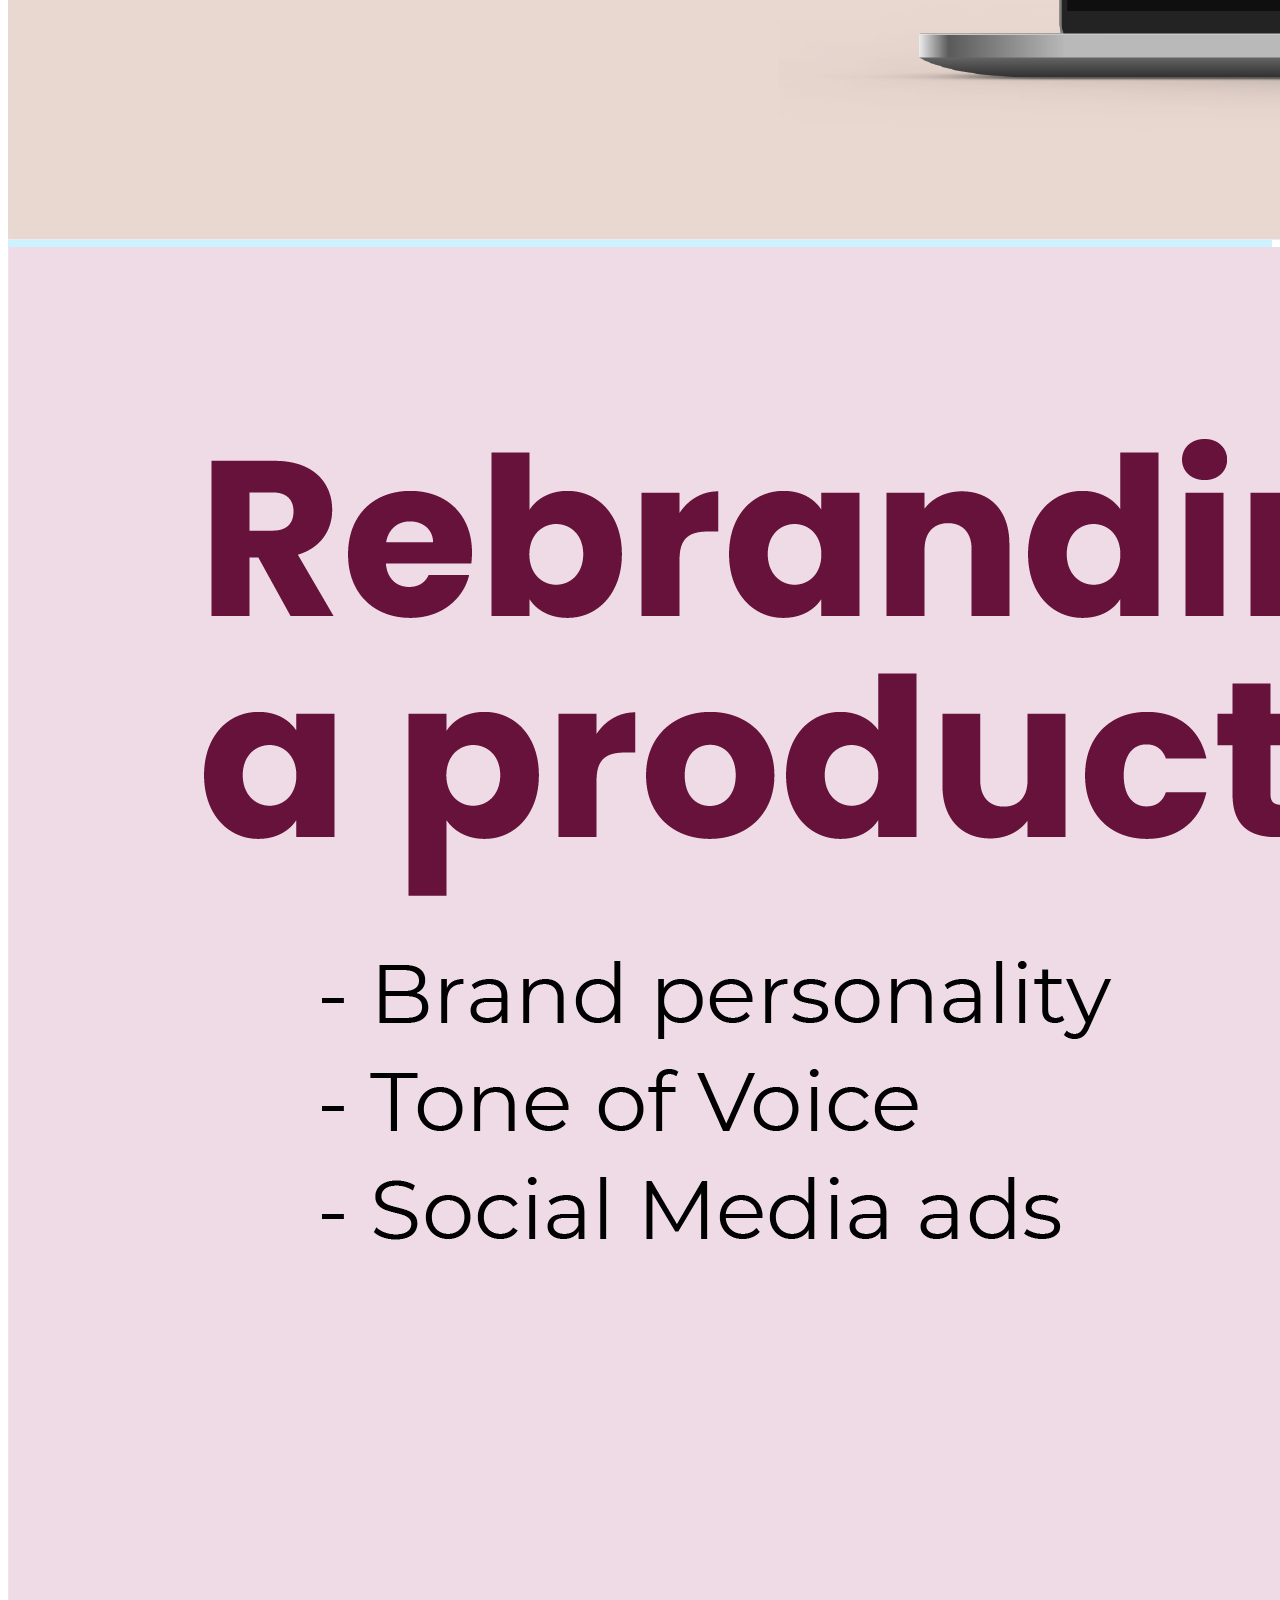
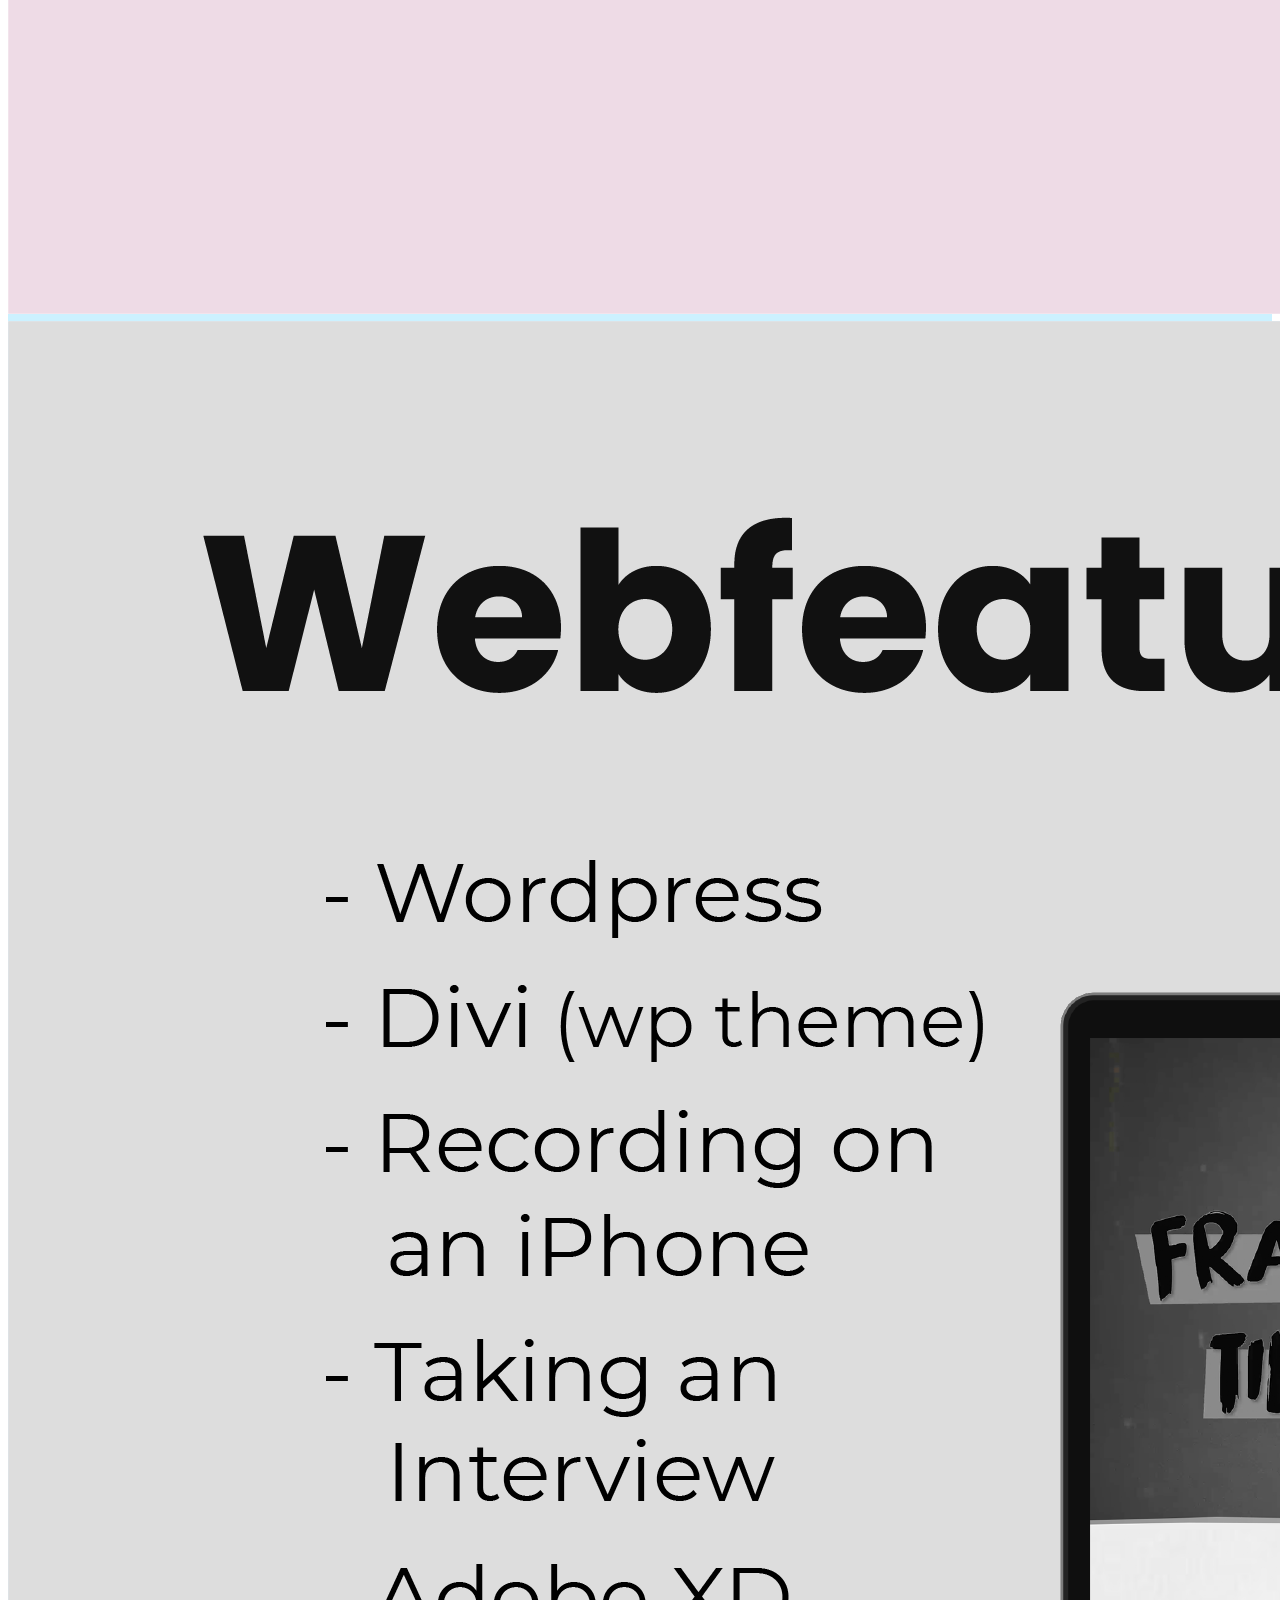
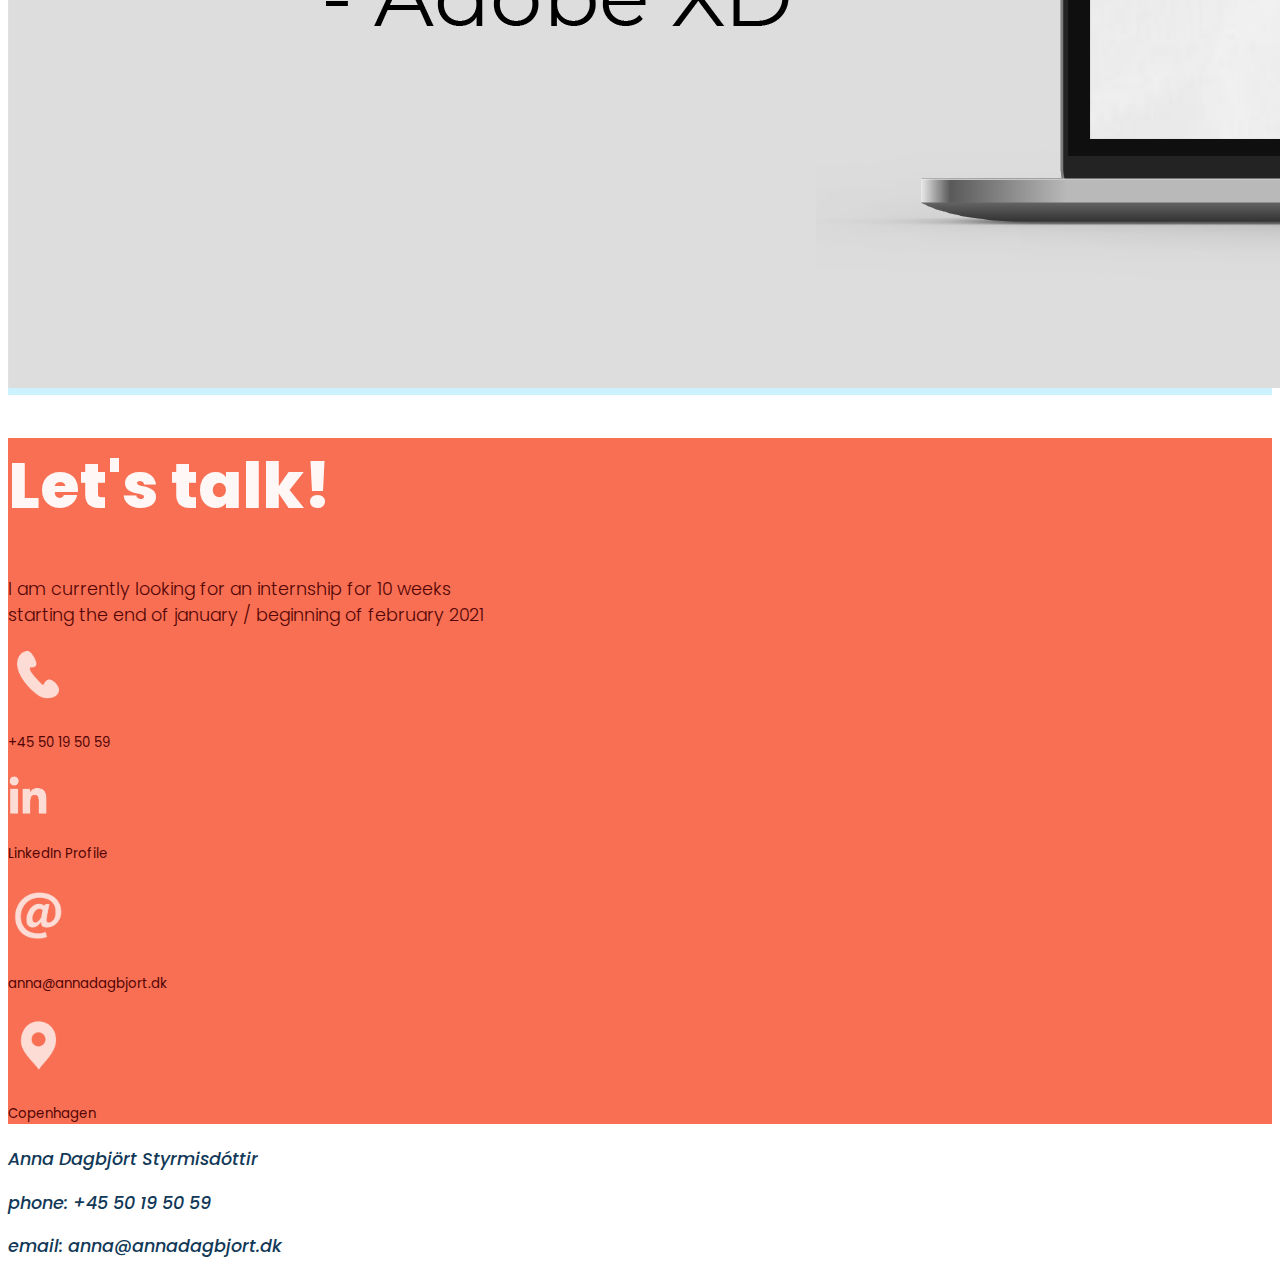
==== commit 26f68c94: "footer" ====
--- a/index.html
+++ b/index.html
@@ -242,7 +242,7 @@
             <a href="mailto:anna@annadagbjort.dk">anna@annadagbjort.dk</a> <br>
             <a href="tel:+4550195059">+45 50 19 50 59</a>
 -->
-                <p class="footerText " class="dark-blue footerText col-8 offset-2 col-md-4 offset-lg-0 px-0"> Anna Dagbjört Styrmisdóttir</p>
+                <p class="footerText dark-blue footerText col-8 offset-2 offset-lg-0 col-lg-4 px-0"> Anna Dagbjört Styrmisdóttir</p>
 
                 <a href="tel:+4550195059" class="dark-blue footerText col-8 offset-2 offset-lg-0 col-lg-4 px-0">
                     <p class="footerText">phone: +45 50 19 50 59</p>
--- a/css/style.css
+++ b/css/style.css
@@ -757,6 +757,10 @@
         margin-left: auto;
     }
 
+    .navbar-collapse {
+        /*        position: fixed;*/
+    }
+
     header {
         padding-top: 20px;
     }
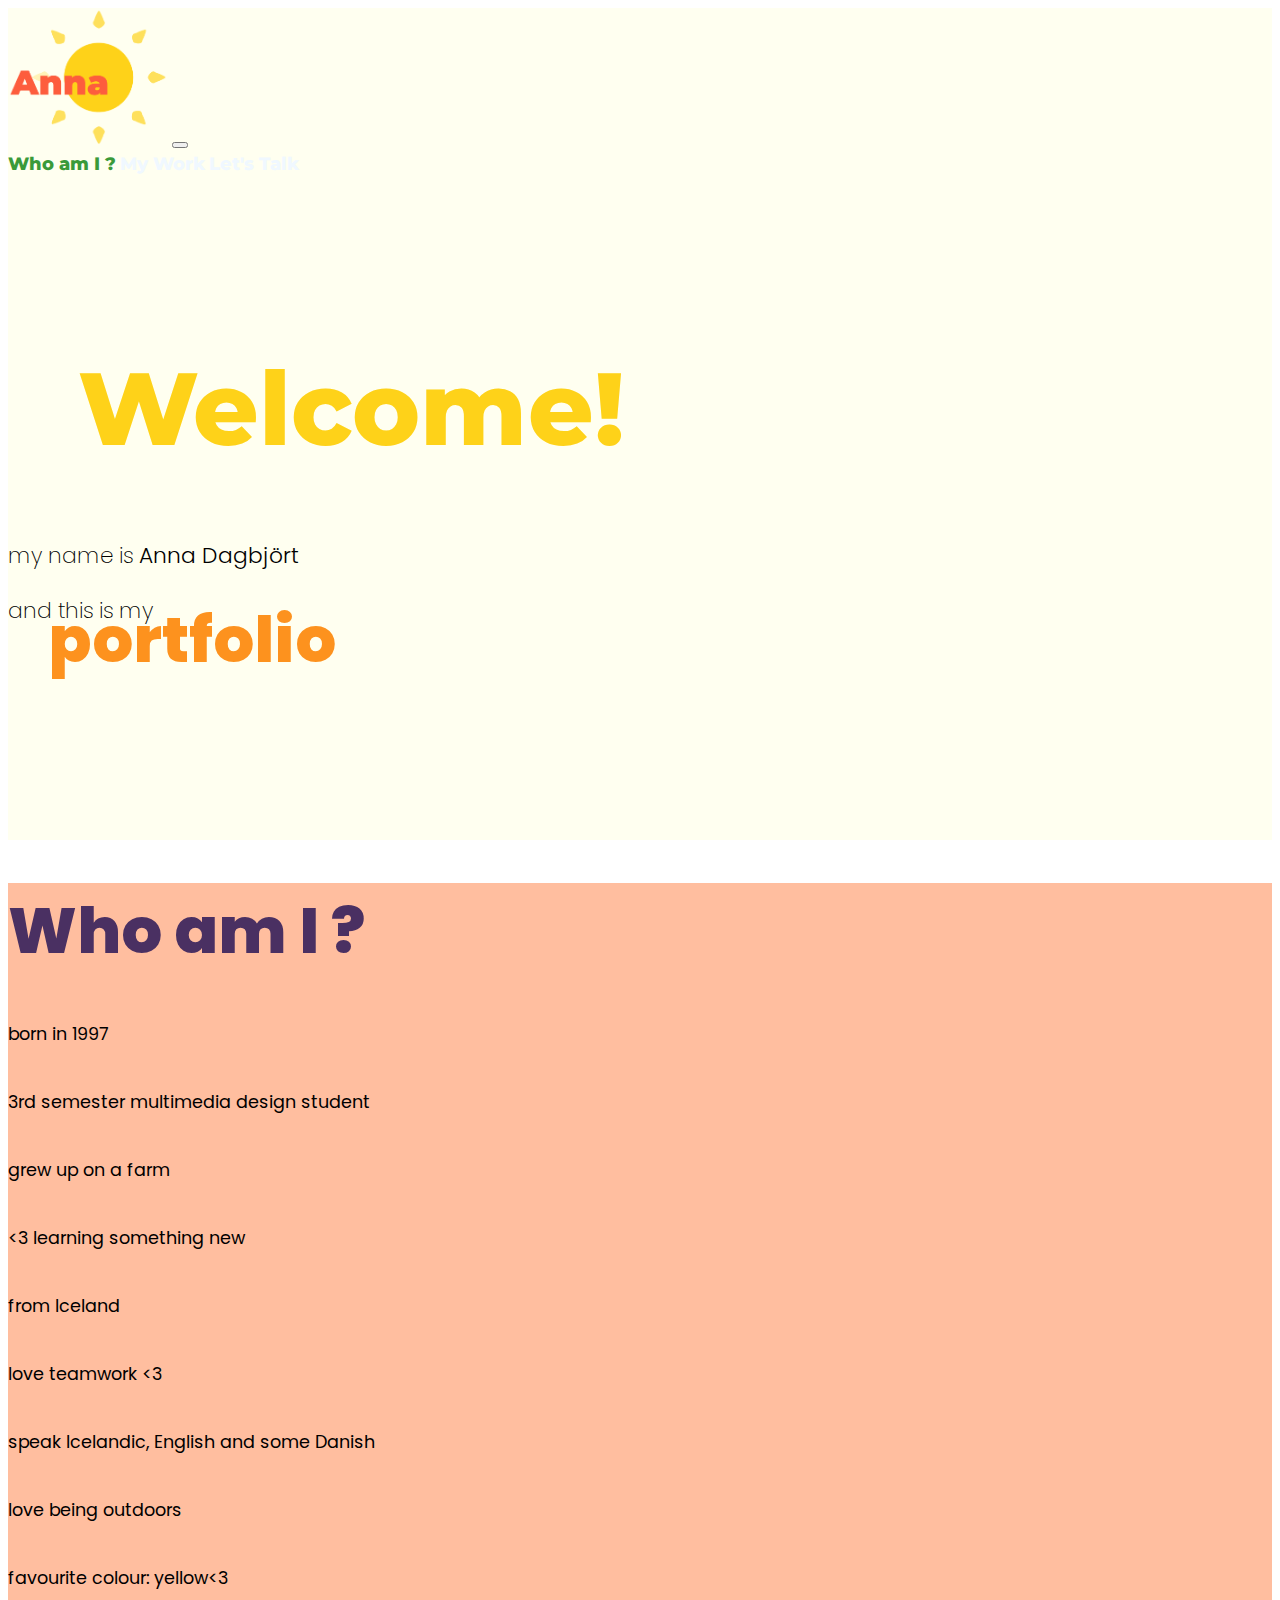
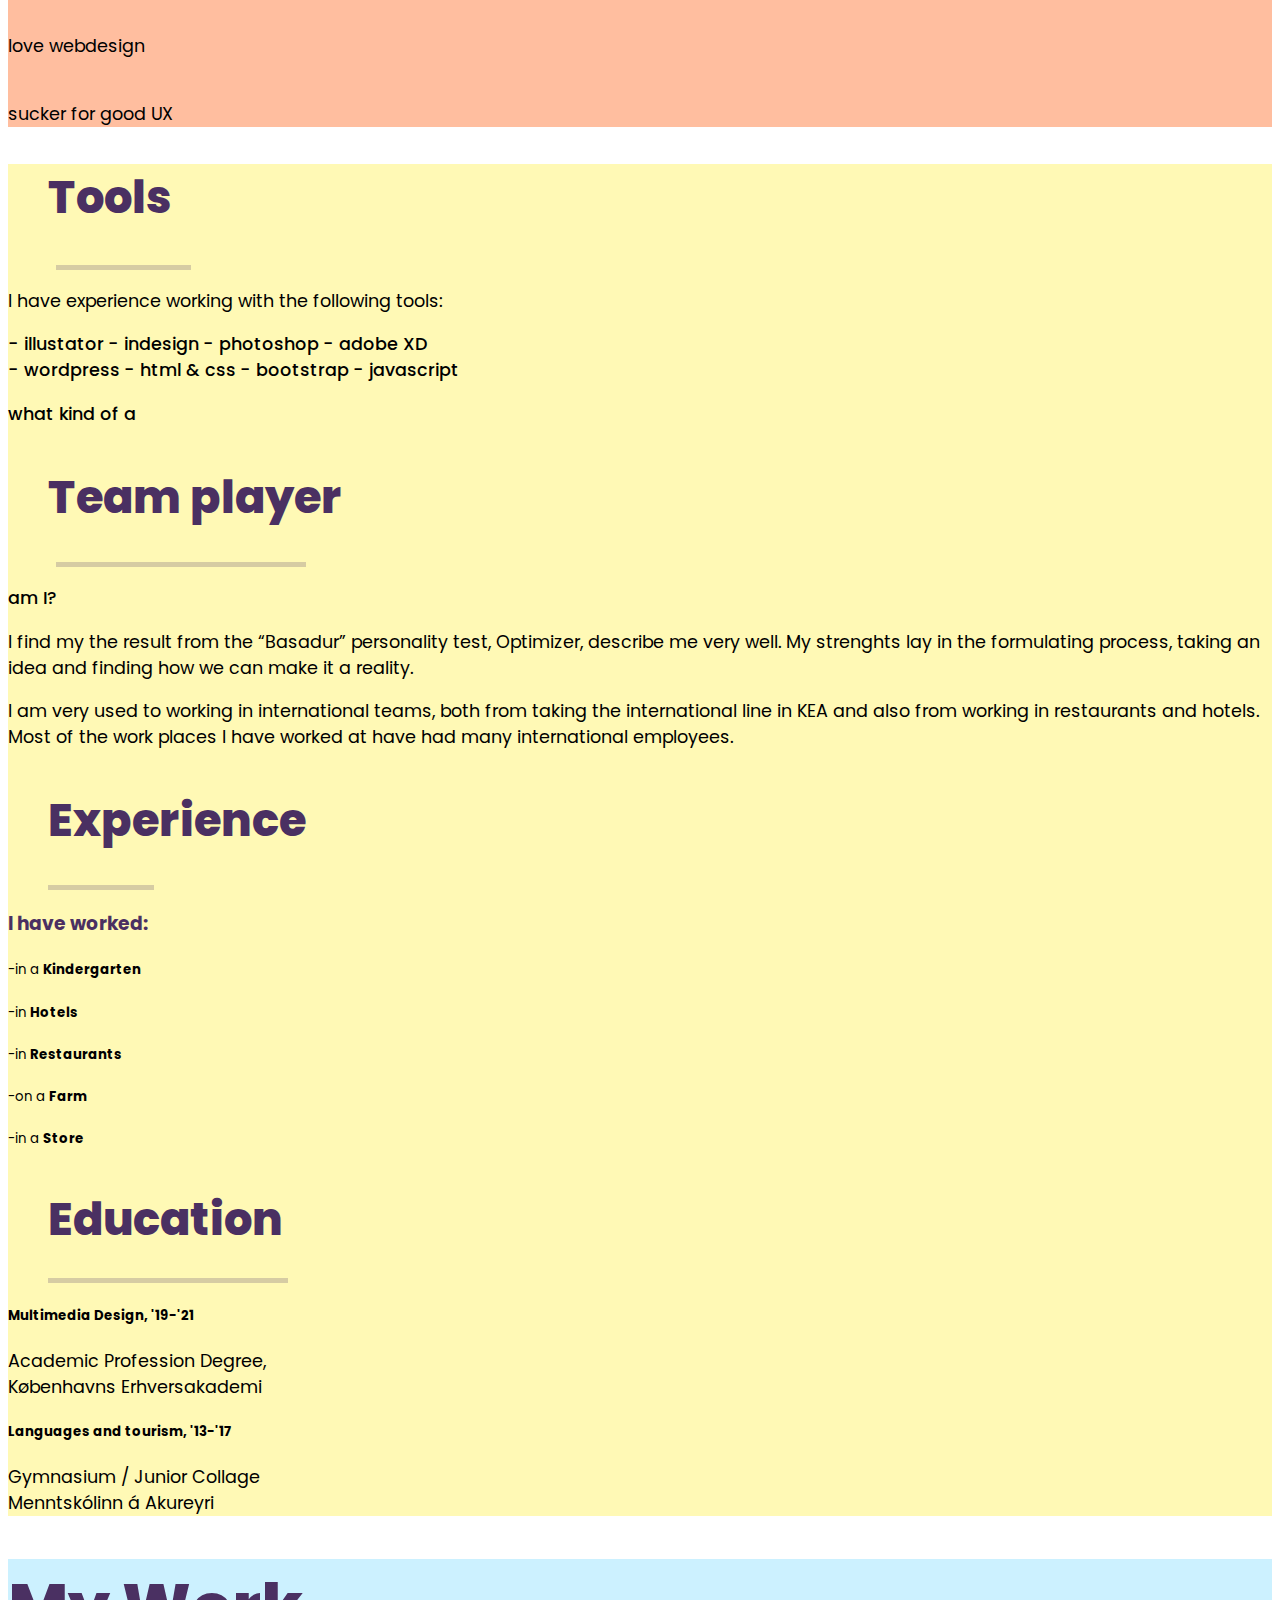
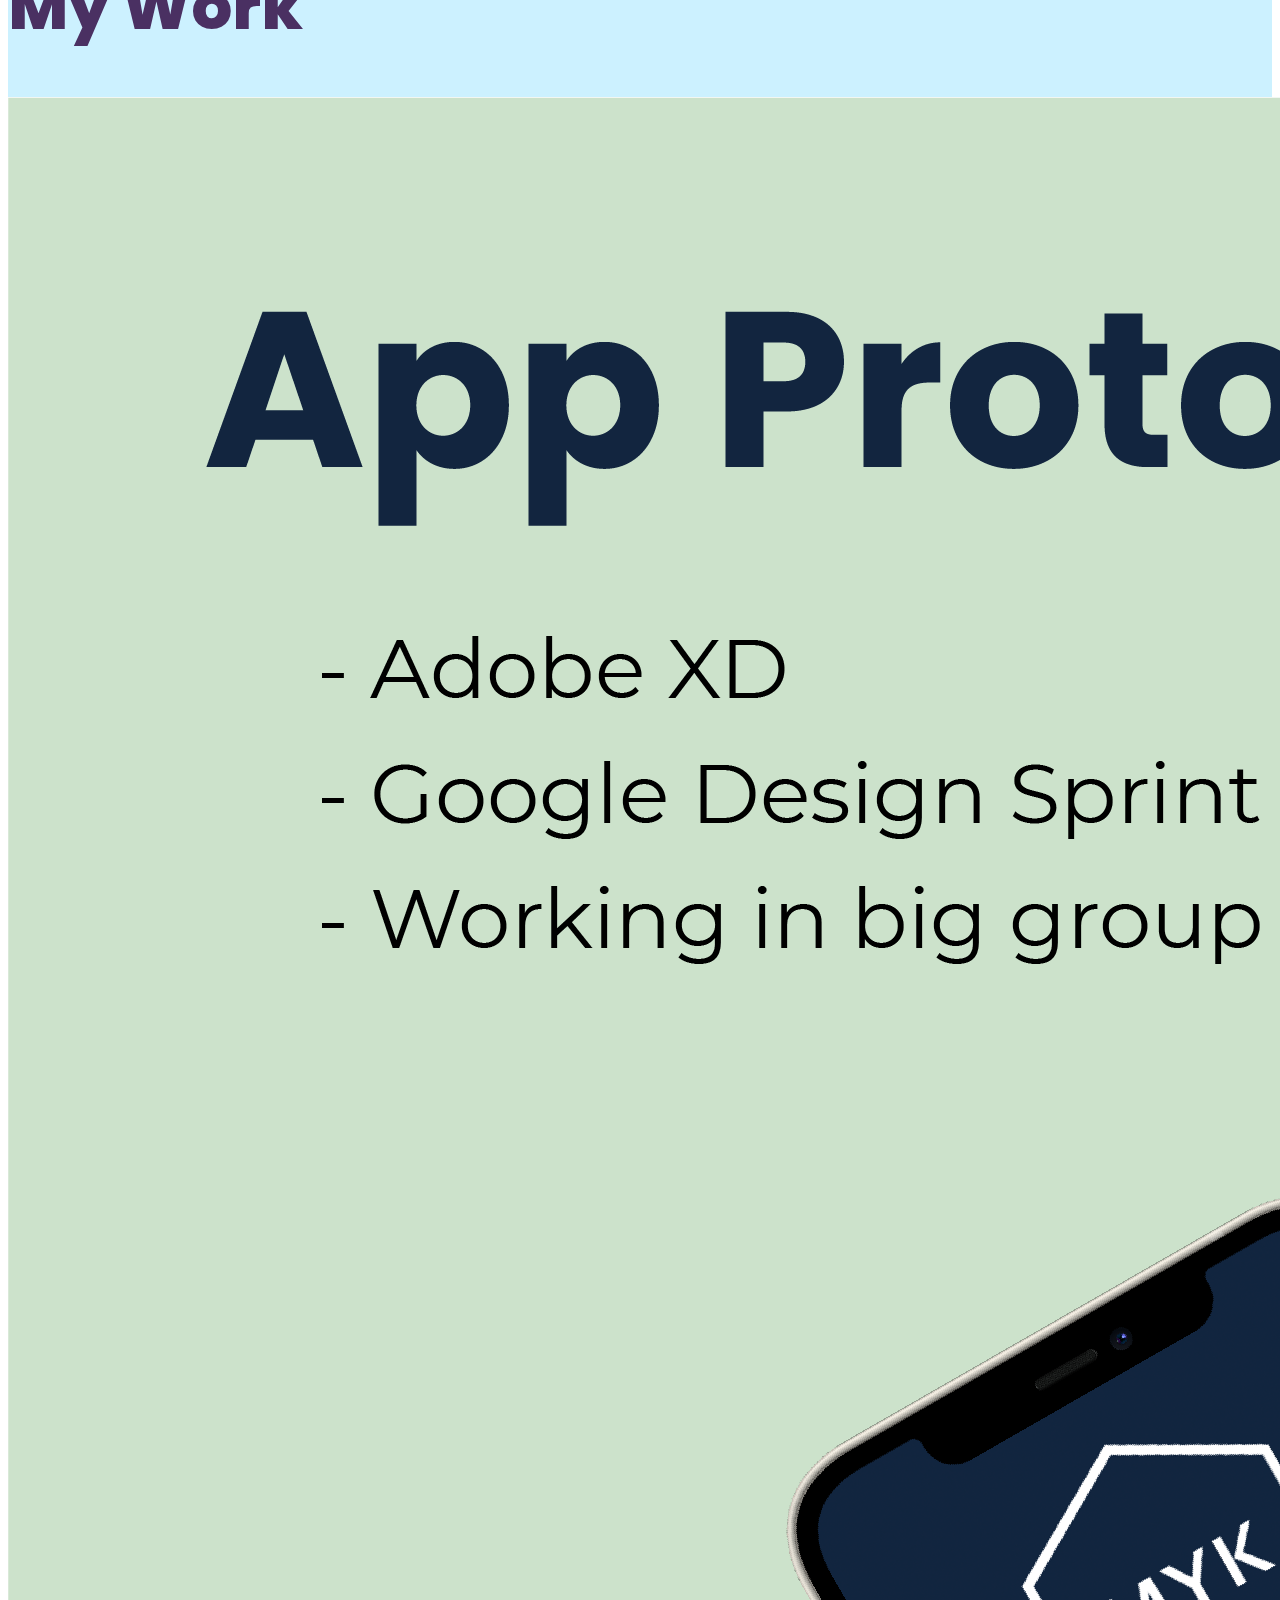
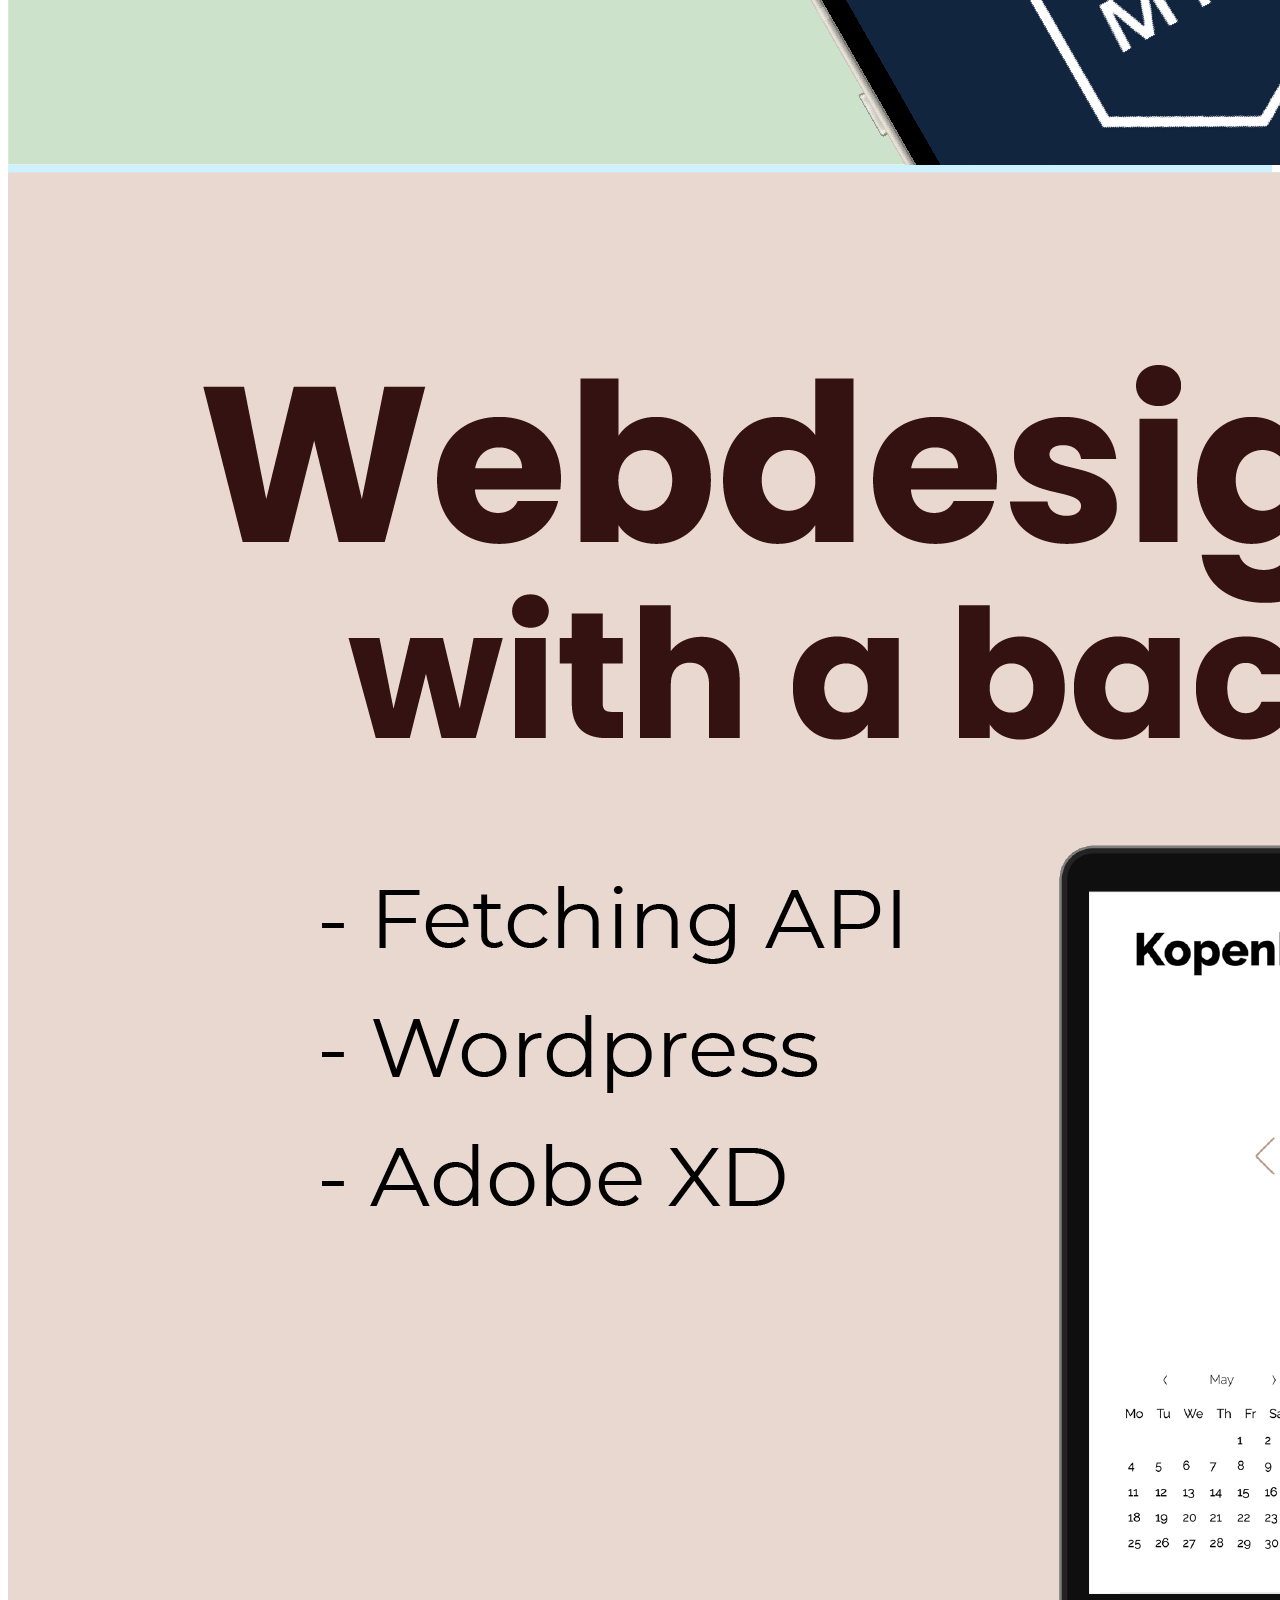
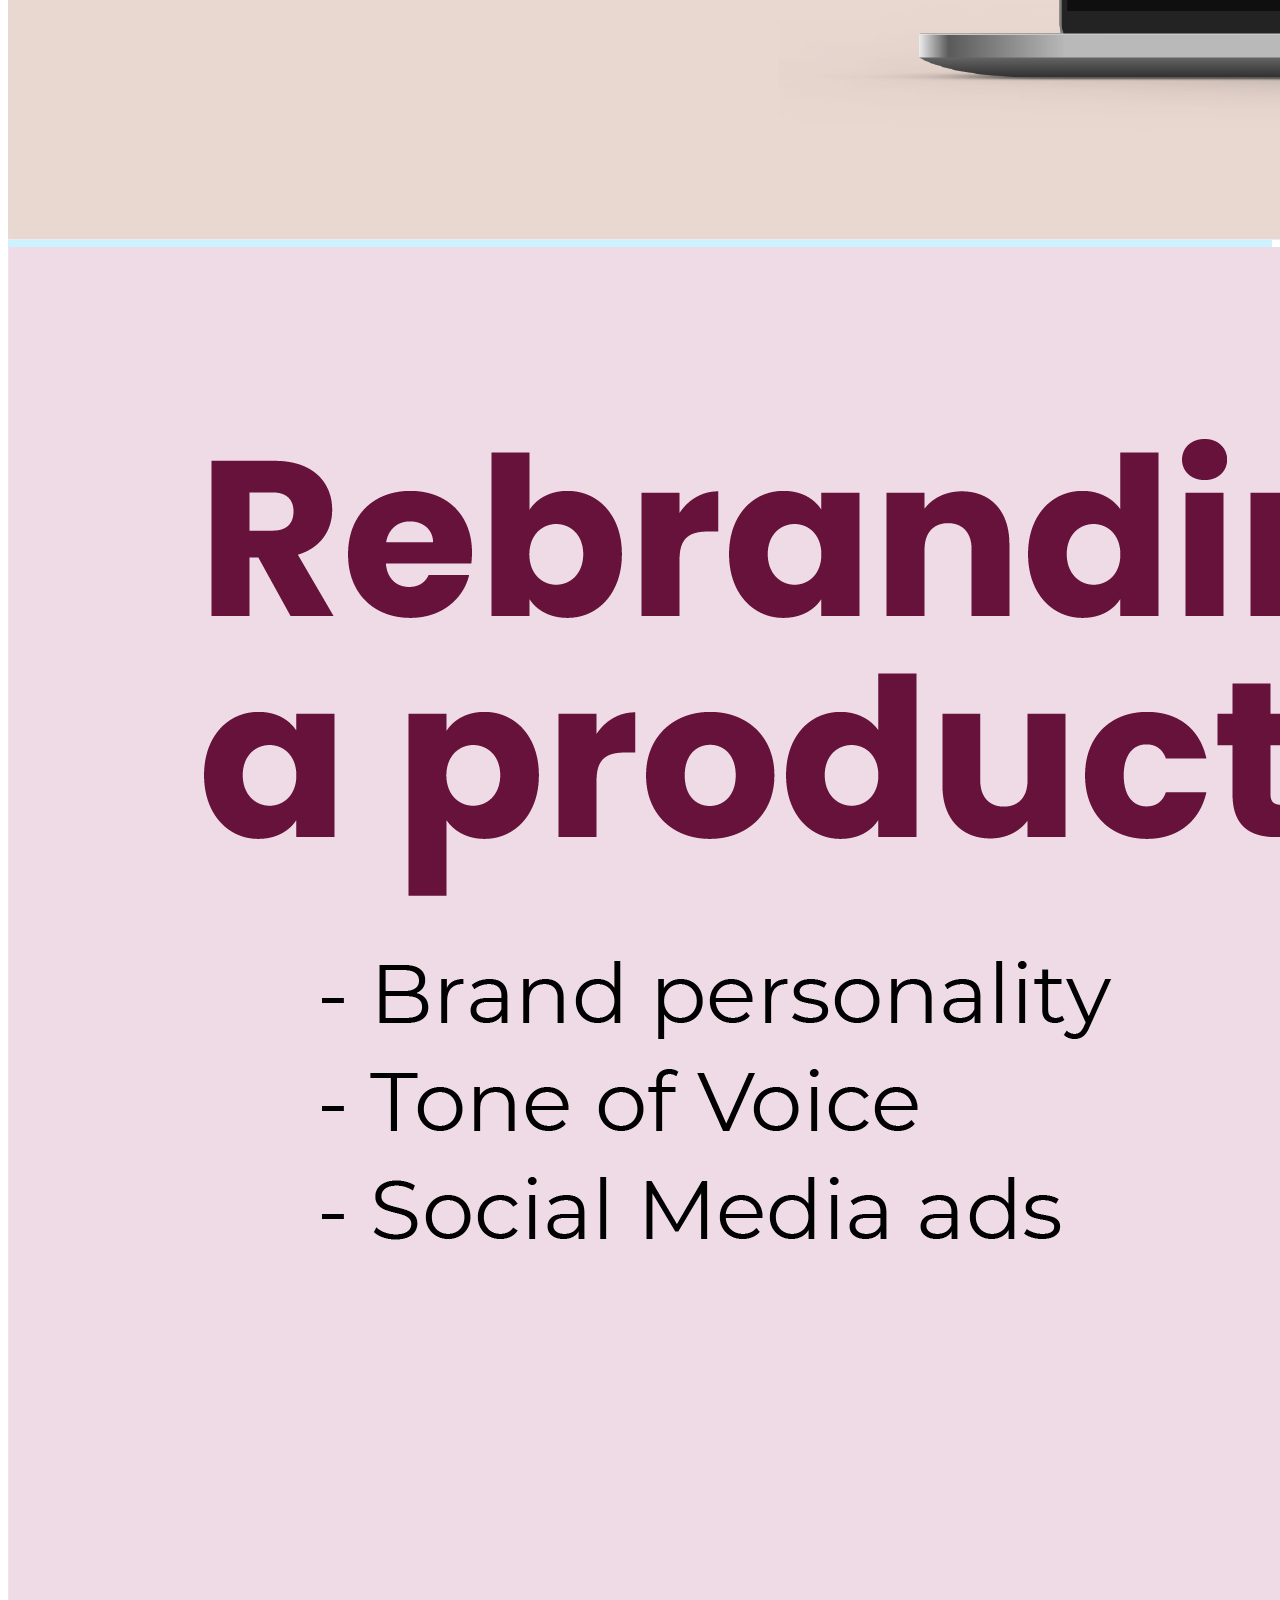
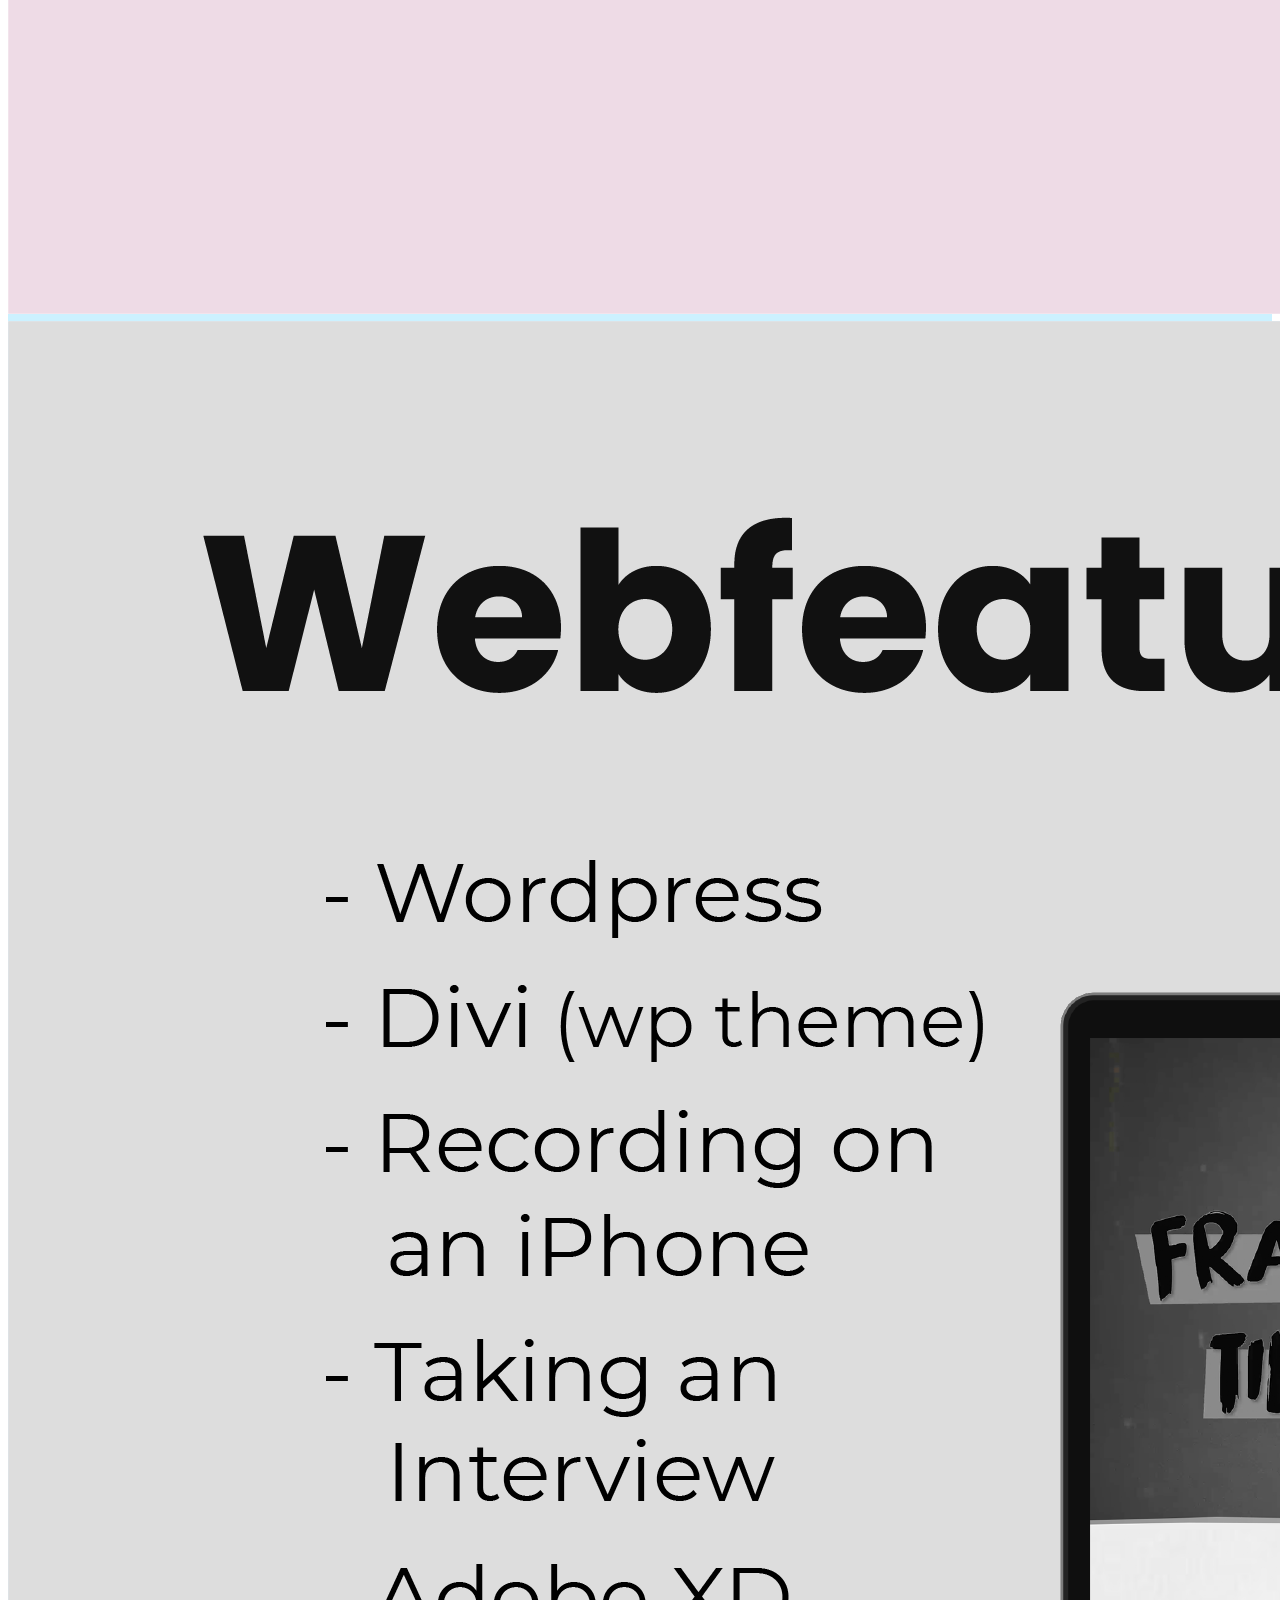
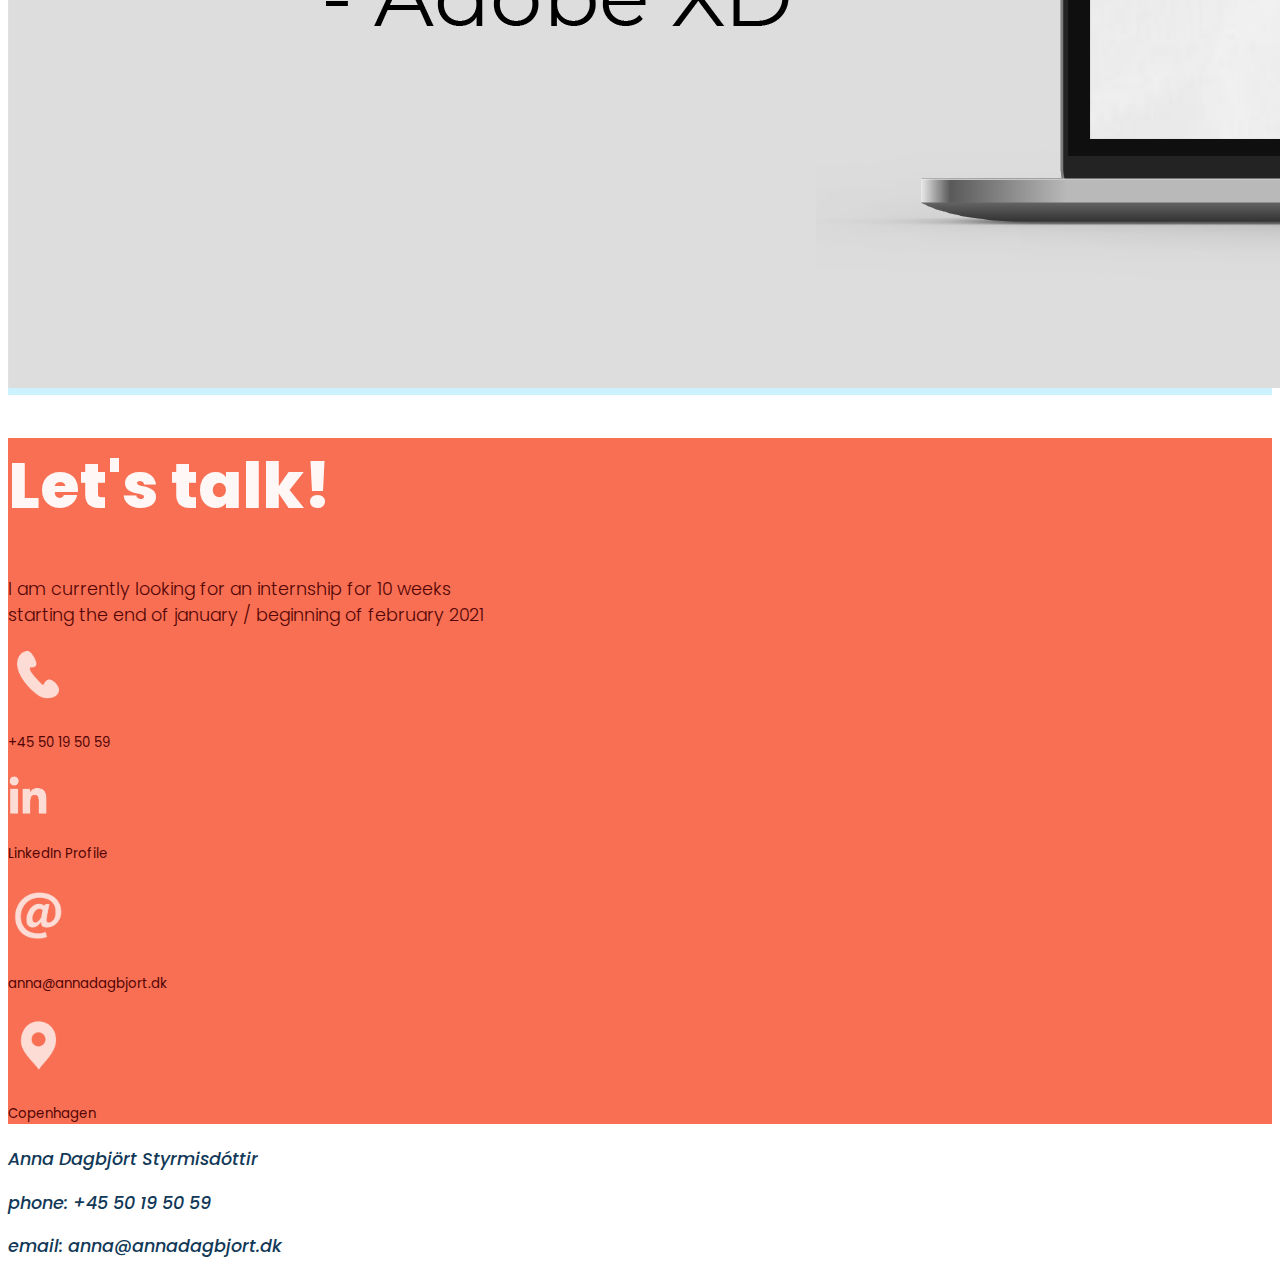
==== commit 8692ac5f: "bruger menu good" ====
--- a/index.html
+++ b/index.html
@@ -205,7 +205,7 @@
                             <h5>+45 50 19 50 59</h5>
                         </a></div>
 
-                    <a href="https://www.linkedin.com/in/anna-dagbj%C3%B6rt-54734315a/" class=" col-8 offset-1 col-lg-6 offset-lg-0 px-4">
+                    <a href="https://www.linkedin.com/in/anna-dagbj%C3%B6rt-54734315a/" class=" col-8 offset-1 col-lg-5 offset-lg-1 px-4">
                         <div class="d-flex align-items-center py-3 "><img class="icons" src="icons/linkedin-08-w.png" alt="" width="40px">
                             <h5 class="pt-3 pl-3">LinkedIn Profile</h5>
                         </div>
@@ -213,10 +213,10 @@
 
 
                     <div class="d-flex align-items-center col-10 offset-1 col-lg-4 offset-lg-3 py-3 pt-lg-4"><img class="icons" src="icons/at-w.png" alt="" width="60px"> <a href="mailto:anna@annadagbjort.dk" class="">
-                            <h5>anna@annadagbjort.dk</h5>
+                            <h5 class="pl-2">anna@annadagbjort.dk</h5>
                         </a> </div>
 
-                    <div class="d-flex align-items-center col-8 offset-1 col-lg-4 offset-lg-0 py-3 pt-lg-4"><img class="icons" src="icons/location-w.png" alt="" width="60px">
+                    <div class="d-flex align-items-center col-8 offset-1 col-lg-3 offset-lg-1 py-3 pt-lg-4"><img class="icons" src="icons/location-w.png" alt="" width="60px">
                         <h5 class="">Copenhagen</h5>
                     </div>
 
--- a/css/style.css
+++ b/css/style.css
@@ -238,11 +238,13 @@
 }
 
 
+/*
 .navbar-toggler {
     position: fixed;
     right: 10px;
     top: 30px;
 }
+*/
 
 .nav-link {
     font-family: "montserrat", sans-serif;
@@ -357,7 +359,7 @@
     /*    box-shadow: 0 4px 8px 0 rgba(0, 0, 0, 0.1), 0 6px 20px 0 rgba(0, 0, 0, 0.1)*/
 }
 
-#letsTalk a:hover {
+#letsTalk a h5:hover {
     color: lightpink;
     opacity: 1;
 }
@@ -530,7 +532,7 @@
     }
 
     .exP {
-        z-index: 1;
+        z-index: 2;
     }
 
 
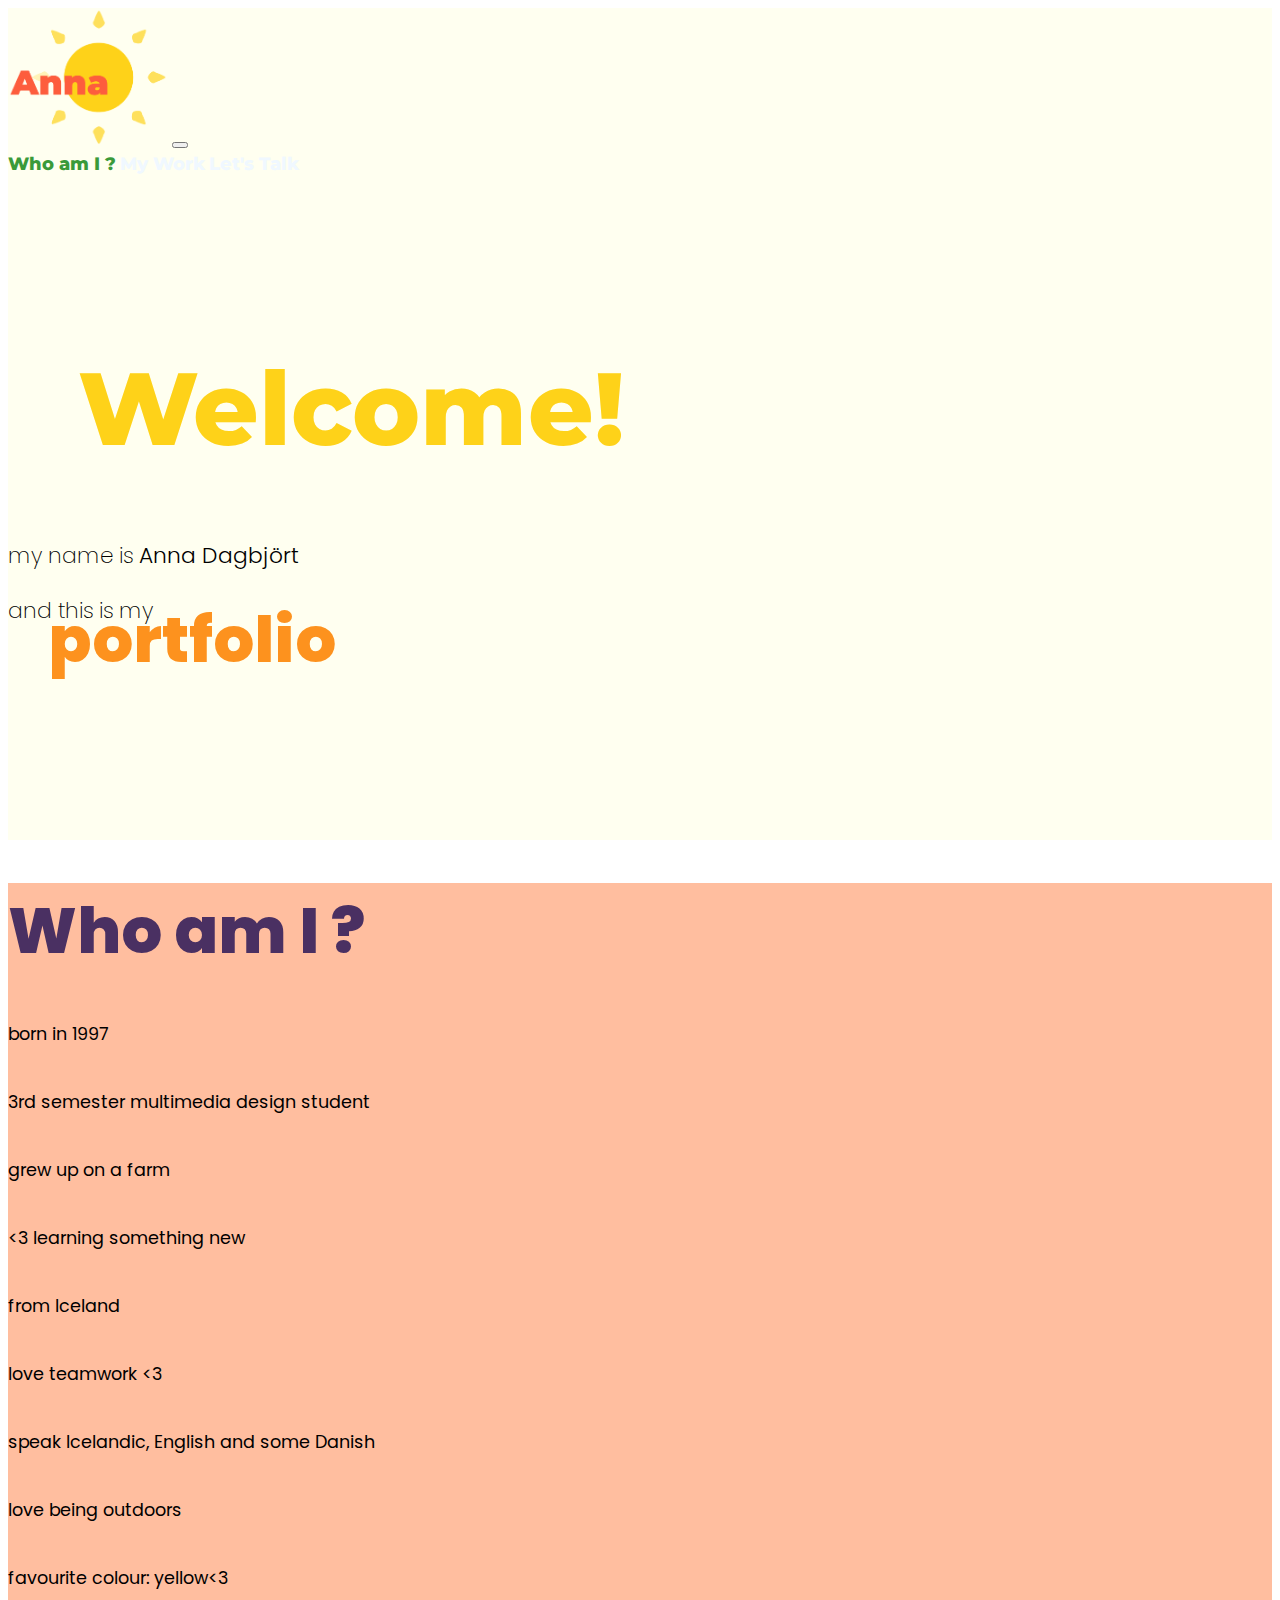
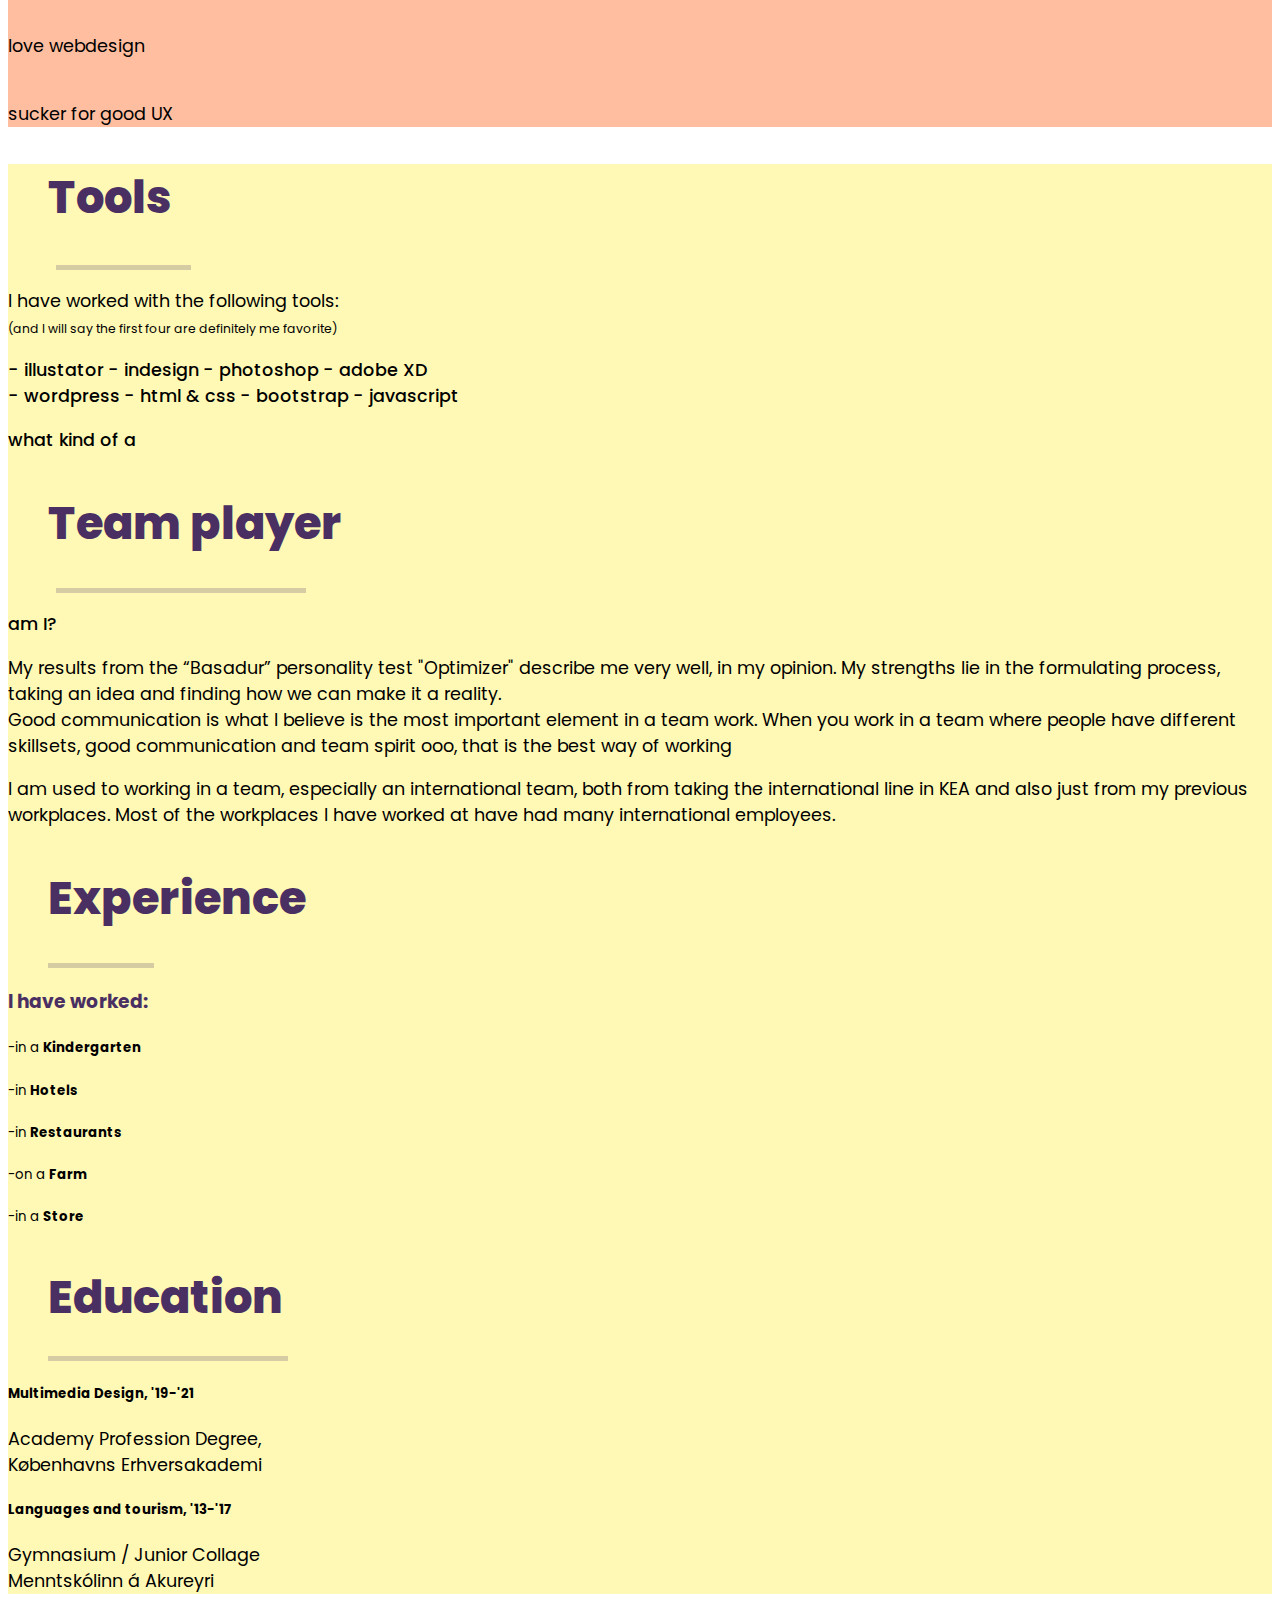
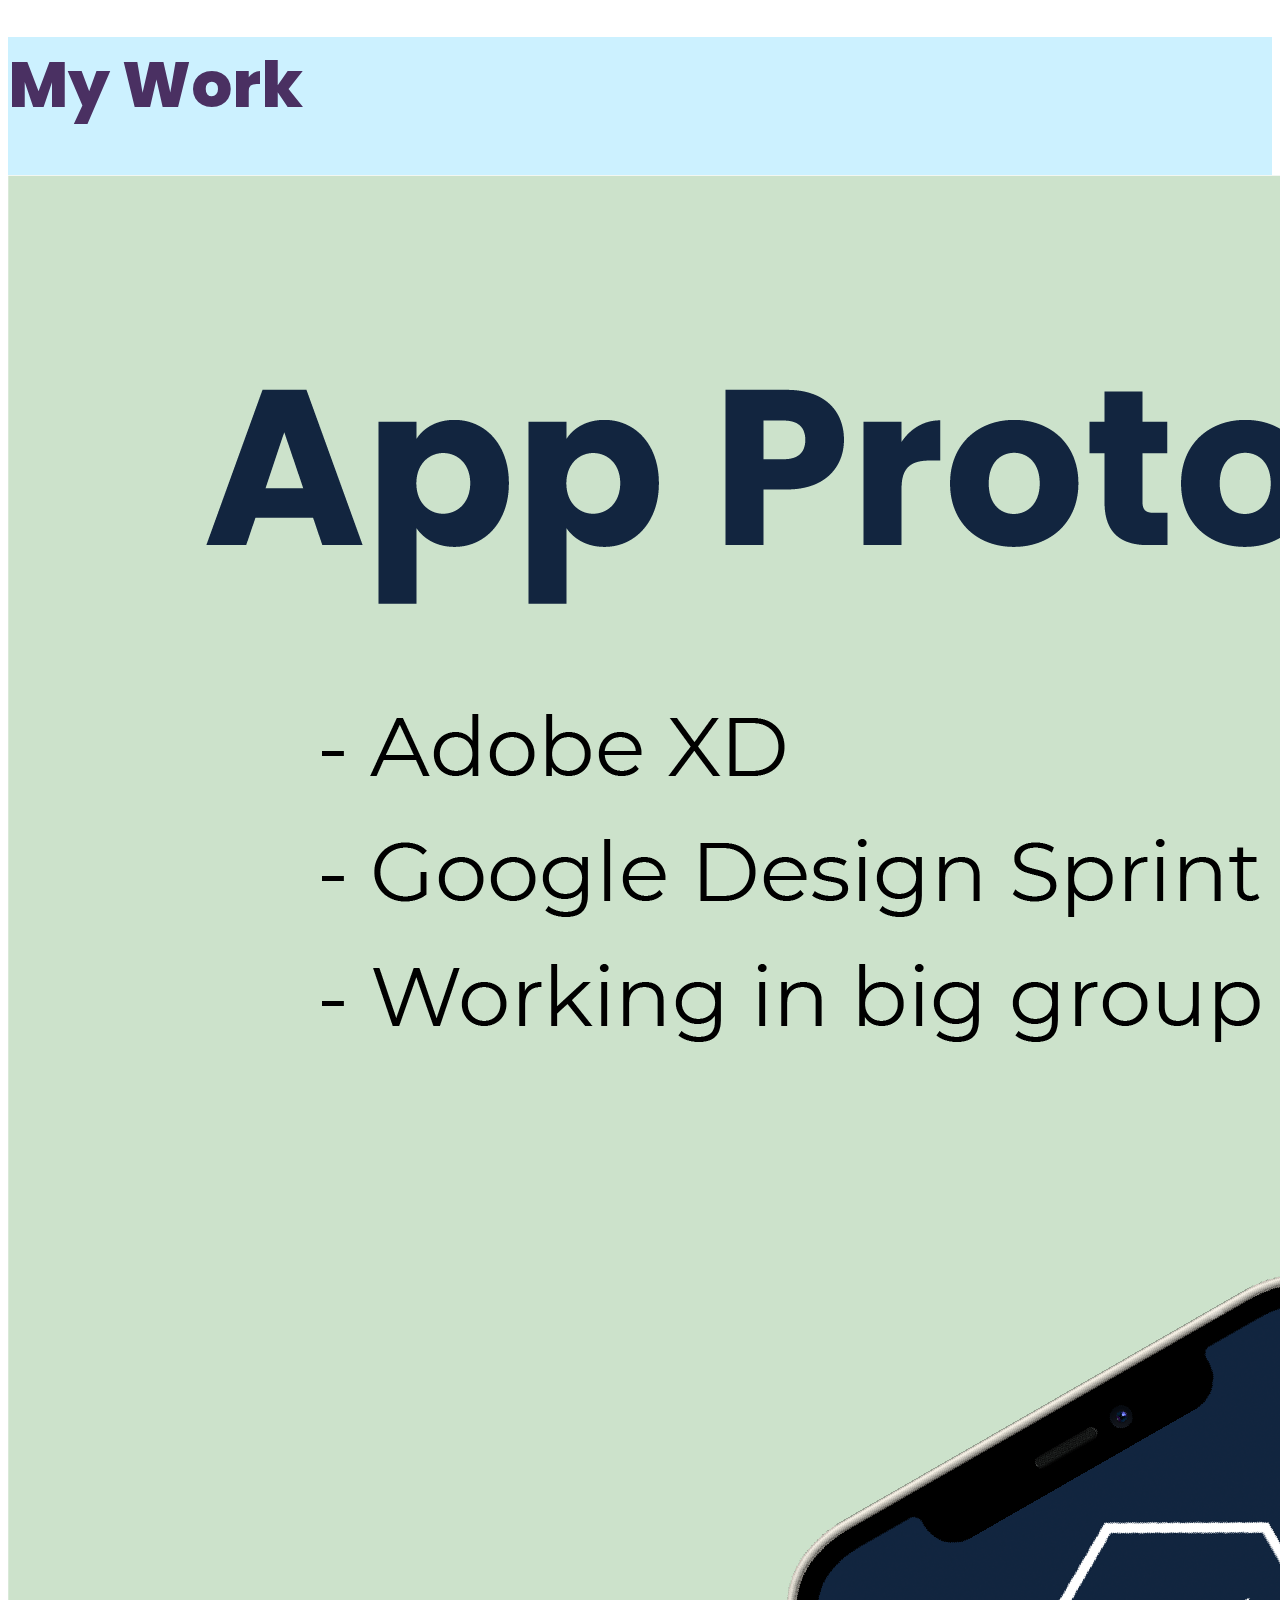
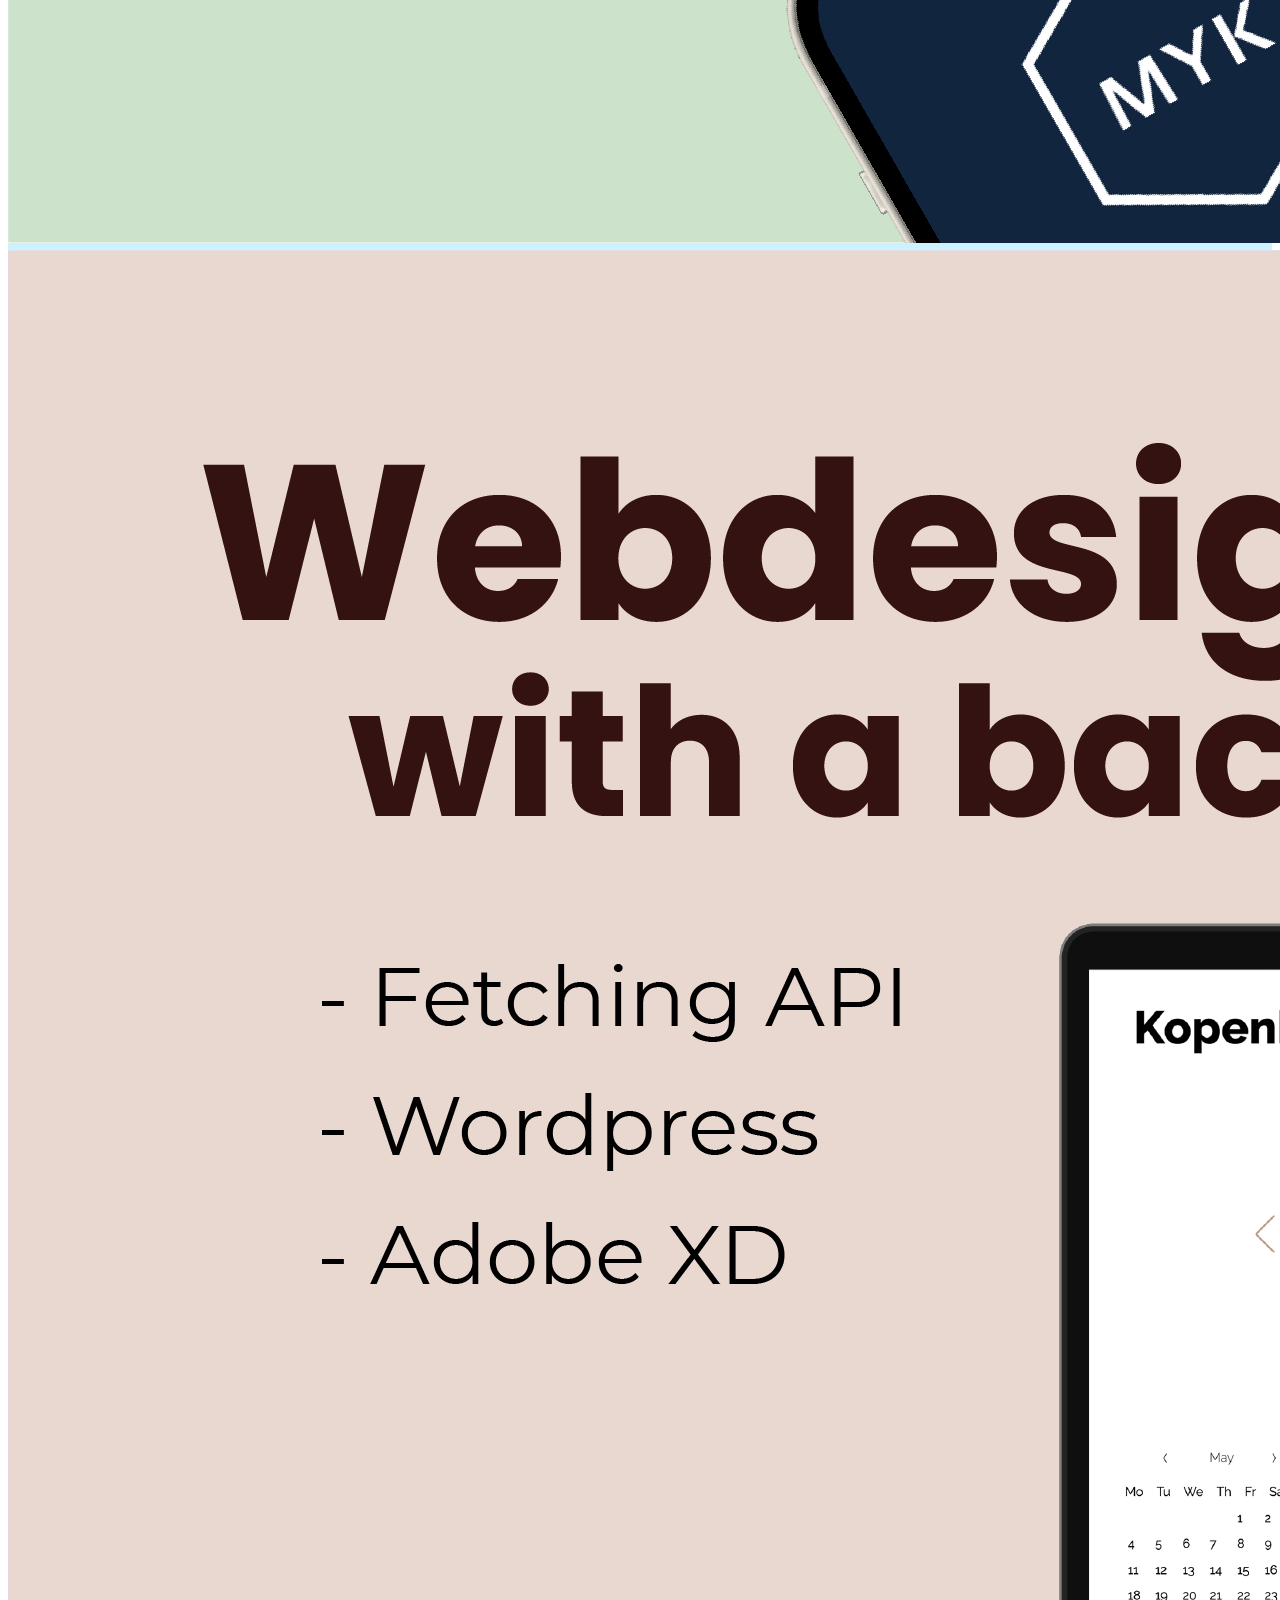
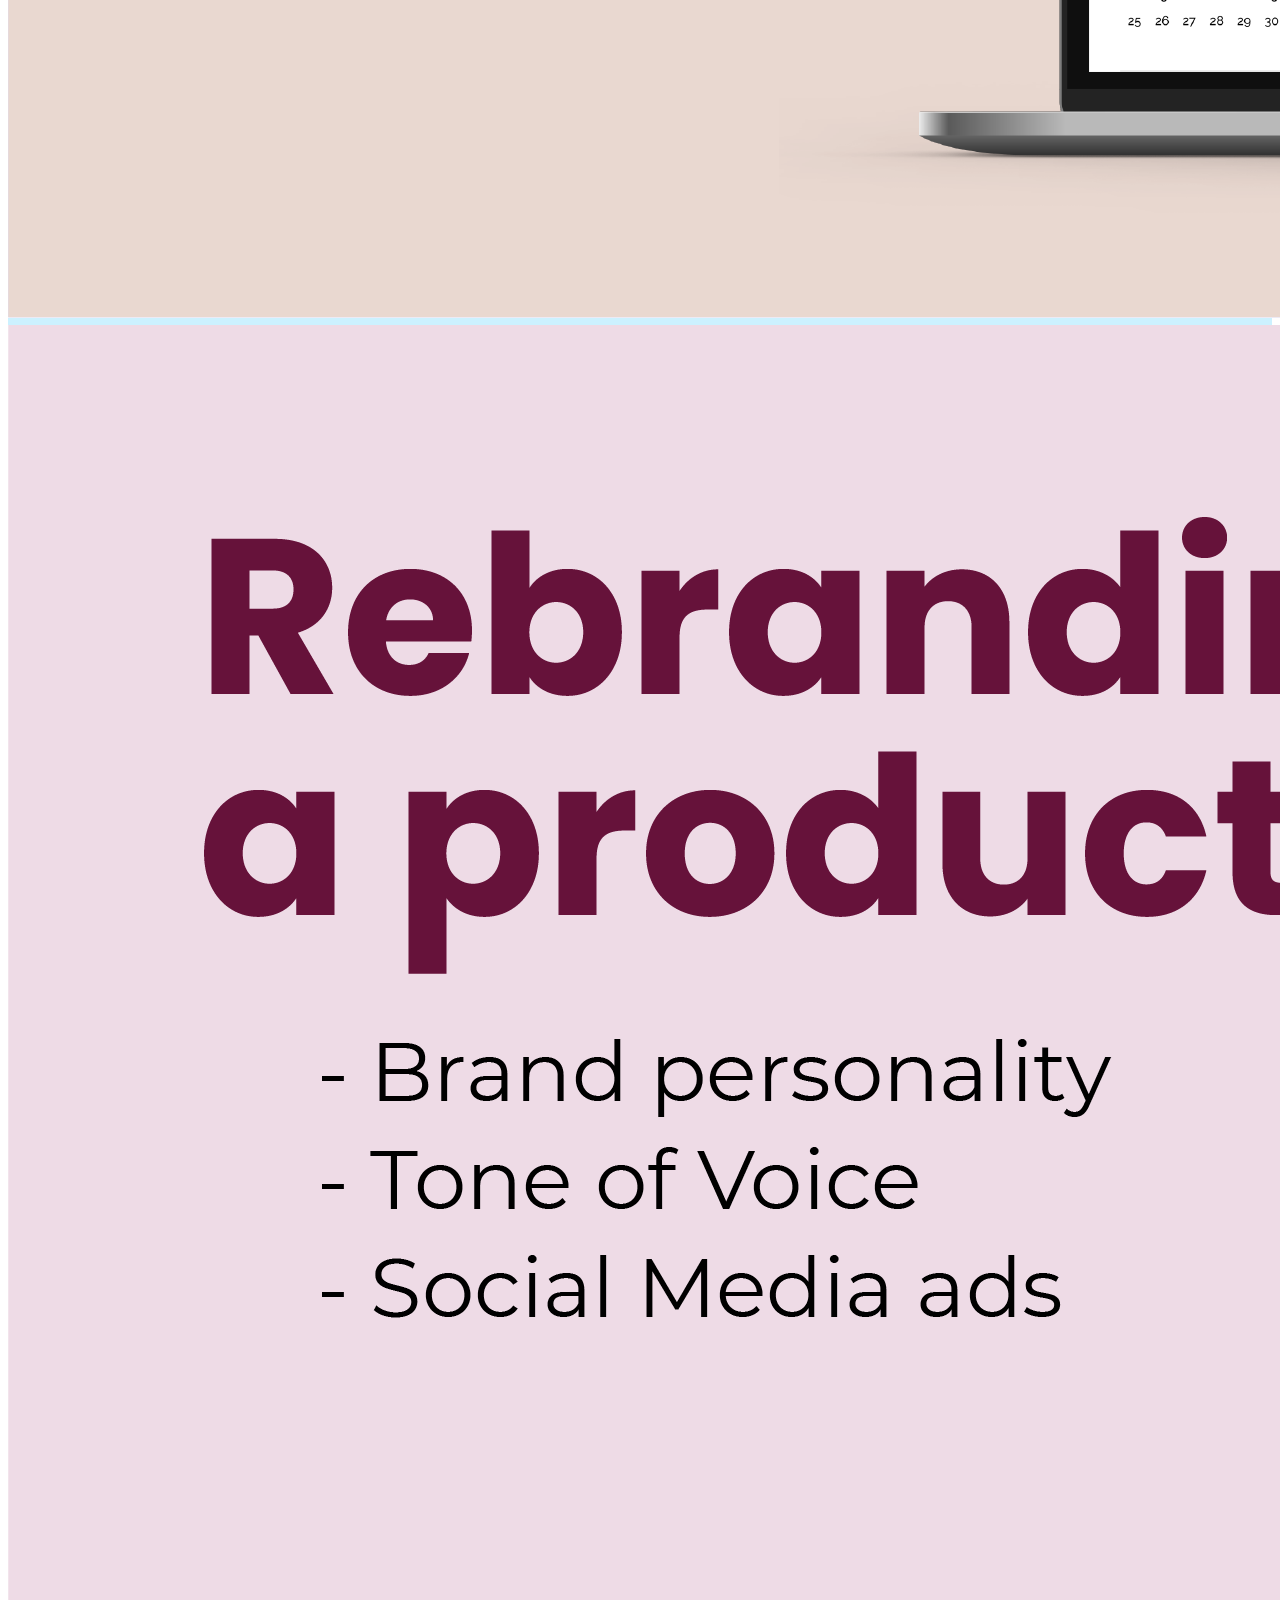
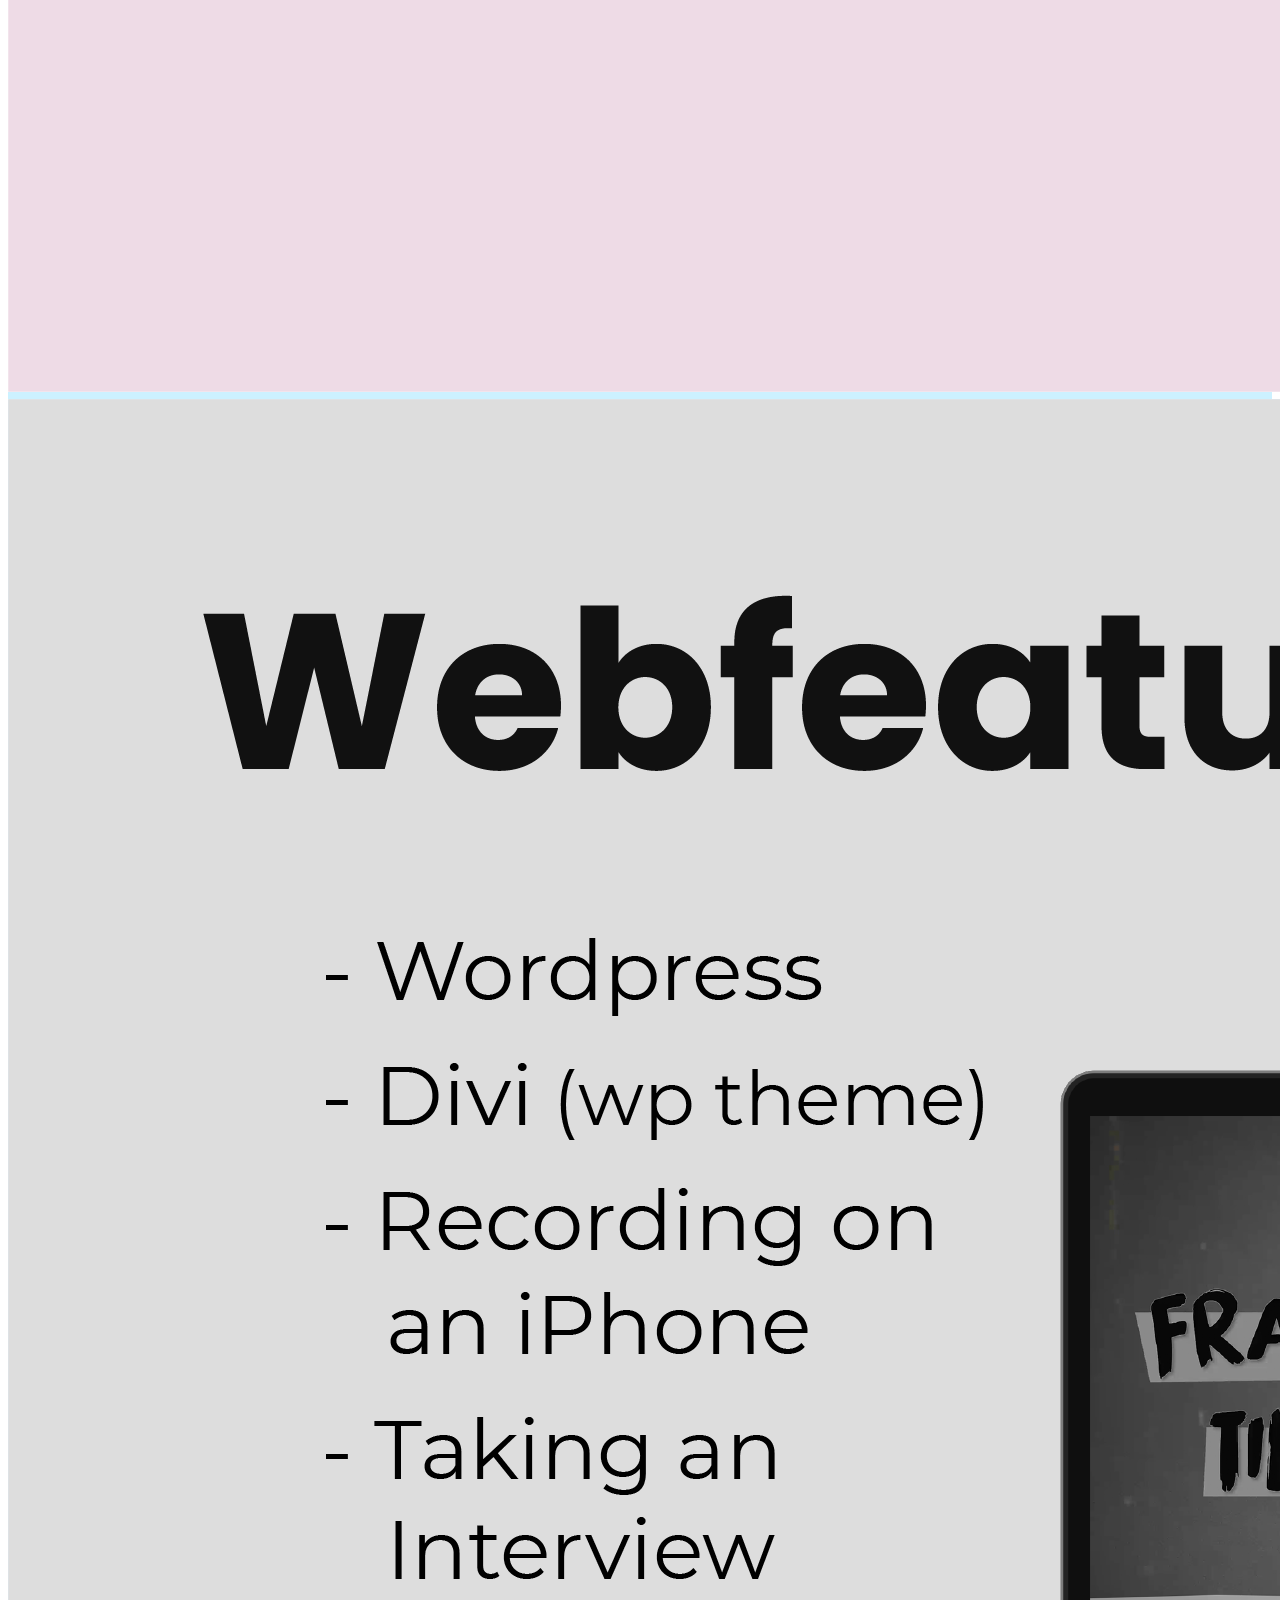
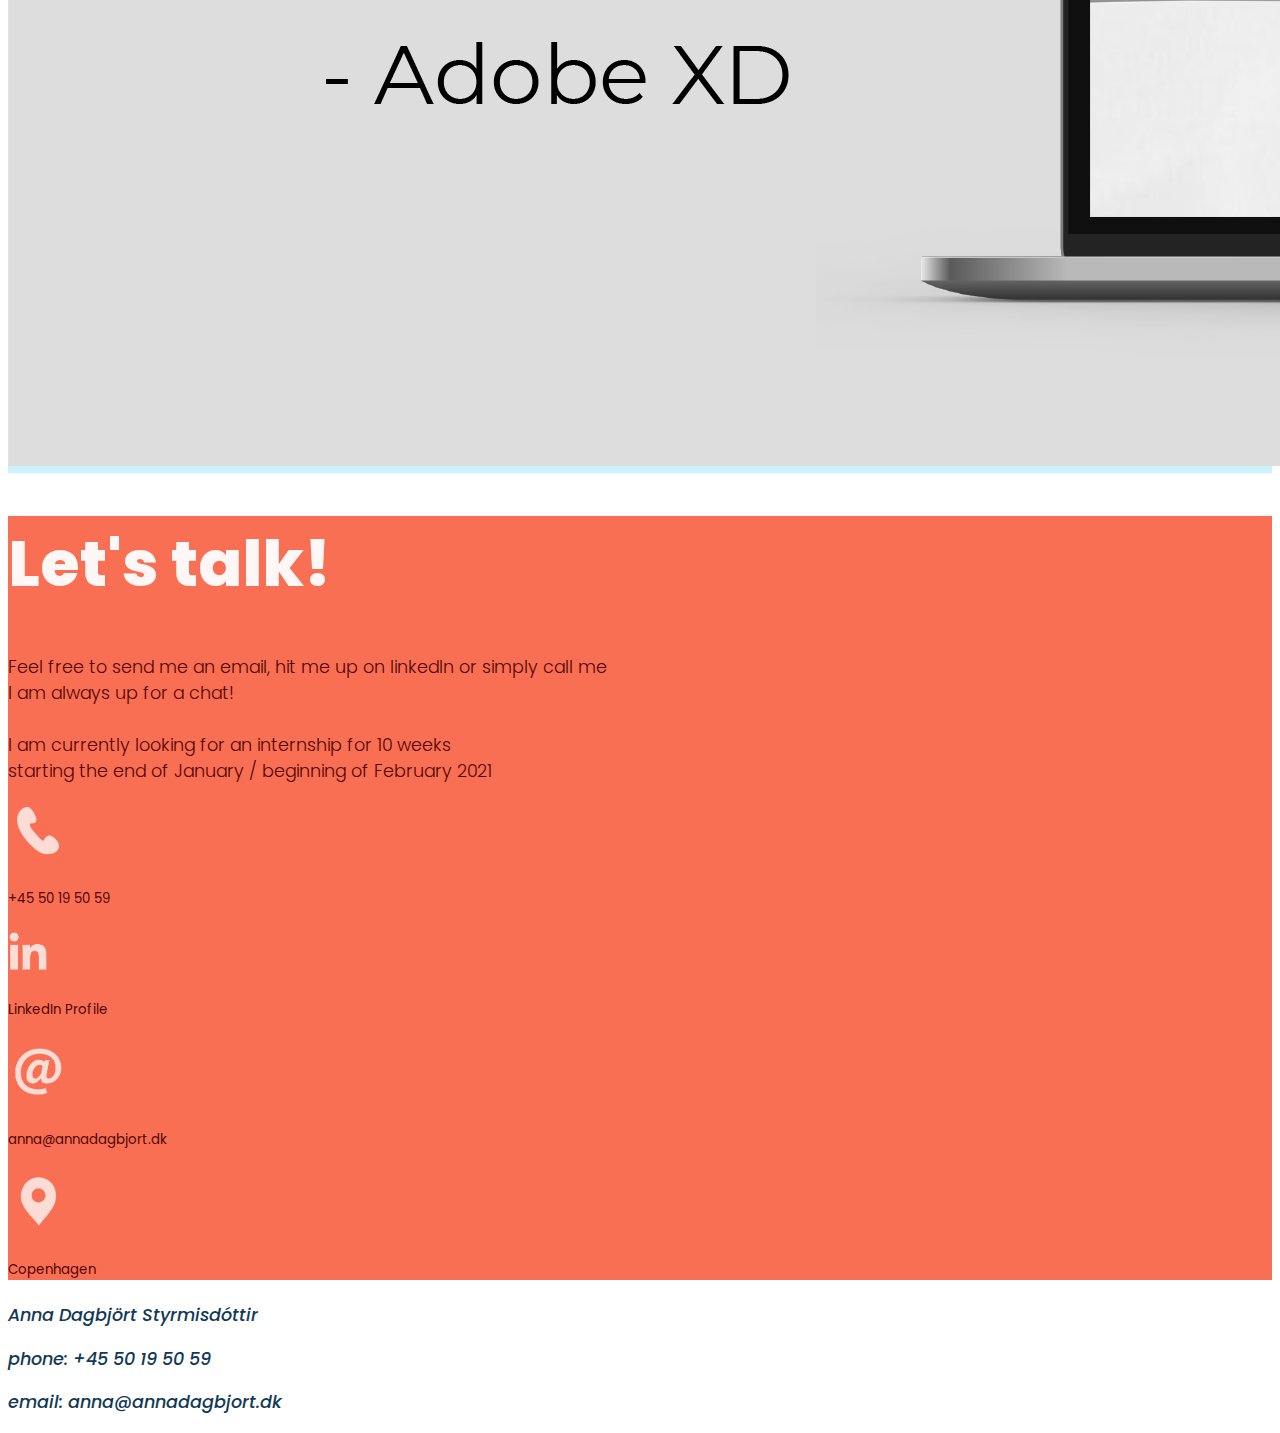
==== commit 43eb8cd8: "done" ====
--- a/index.html
+++ b/index.html
@@ -94,7 +94,10 @@
                     <h2 class=" col-10 mb-0">Tools</h2>
                     <div class="col-12 line toolsLine"></div>
                     <p class="col-9 col-lg-10 offset-1 offset-lg-1 pt-4">
-                        I have experience working with the following tools:
+                        I have worked with the following tools: <br> <span class="smaller">
+                            (and I will say the first four are definitely me favorite)
+                        </span>
+
                     </p>
                     <div class="col-11 col-lg-10 offset-1 offset-lg-2">
                         <li class="col-5 col-md-3 pt-3">- illustator</li>
@@ -120,10 +123,10 @@
                     <h2 class=" col-10 mb-0 teamP"> Team player</h2>
                     <div class="col-12 line teamLine"></div>
                     <p class="col-3 offset-7 offset-md-0 pl-md-4 skinny mt-0">am I?</p>
-                    <p class="col-9 col-lg-5 offset-2 offset-lg-1 pt-4">I find my the result from the “Basadur” personality test, Optimizer, describe me very well.
-                        My strenghts lay in the formulating process, taking an idea and finding how we can make it a reality.
+                    <p class="col-9 col-lg-5 offset-2 offset-lg-1 pt-4">My results from the “Basadur” personality test "Optimizer" describe me very well, in my opinion.
+                        My strengths lie in the formulating process, taking an idea and finding how we can make it a reality. <br> Good communication is what I believe is the most important element in a team work. When you work in a team where people have different skillsets, good communication and team spirit ooo, that is the best way of working
                     </p>
-                    <p class="col-9 col-lg-5 offset-2 offset-md-2 offset-lg-1 pt-3 pt-lg-5 mt-lg-5">I am very used to working in international teams, both from taking the international line in KEA and also from working in restaurants and hotels. Most of the work places I have worked at have had many international employees. </p>
+                    <p class="col-9 col-lg-5 offset-2 offset-md-2 offset-lg-1 pt-3 pt-lg-5 mt-lg-5">I am used to working in a team, especially an international team, both from taking the international line in KEA and also just from my previous workplaces. Most of the workplaces I have worked at have had many international employees. </p>
                 </div>
             </div>
 
@@ -150,7 +153,7 @@
                         <div class="col-12 line edLine"></div>
                         <div class="col-12 pl-4 pl-md-0  col-md-10 offset-md-2">
                             <h5 class="mb-0 pt-3">Multimedia Design, '19-'21</h5>
-                            <p class="pl-3">Academic Profession Degree, <br> Københavns Erhversakademi</p>
+                            <p class="pl-3">Academy Profession Degree, <br> Københavns Erhversakademi</p>
                         </div>
                         <div class="col-12 pl-4 pl-md-0 col-md-10 offset-md-2">
                             <h5 class="mb-0">Languages and tourism, '13-'17 </h5>
@@ -200,7 +203,7 @@
             <div id="letsTalk" class="container py-5">
                 <div class="row pt-3 pb-5 col-xl-10 offset-xl-1 pinkish">
                     <h1 class="projectHeader col-10 my-4 white">Let's talk!</h1>
-                    <p class=" col-11 col-lg-8 offset-1  pb-4">I am currently looking for an internship for 10 weeks <br>starting the end of january / beginning of february 2021</p>
+                    <p class=" col-11 col-lg-8 offset-1  pb-4">Feel free to send me an email, hit me up on linkedIn or simply call me <br> I am always up for a chat! <br> <br> I am currently looking for an internship for 10 weeks <br>starting the end of January / beginning of February 2021</p>
                     <div class="d-flex align-items-center col-8 offset-1 col-lg-4 offset-lg-2 py-3"><img class="icons" src="icons/phone-w.png" alt="" width="60px"><a href="tel:+4550195059" class="">
                             <h5>+45 50 19 50 59</h5>
                         </a></div>
--- a/css/style.css
+++ b/css/style.css
@@ -134,6 +134,10 @@
     margin-bottom: -100px;
 }
 
+.nav-link:hover {
+    opacity: 0.6;
+}
+
 /*
 .headerColor {
     background-color: #FFFFEB;
@@ -326,6 +330,10 @@
 
 a {
     color: var(--black-color);
+}
+
+.smaller {
+    font-size: 0.7em;
 }
 
 .myBtn {
@@ -759,9 +767,7 @@
         margin-left: auto;
     }
 
-    .navbar-collapse {
-        /*        position: fixed;*/
-    }
+
 
     header {
         padding-top: 20px;
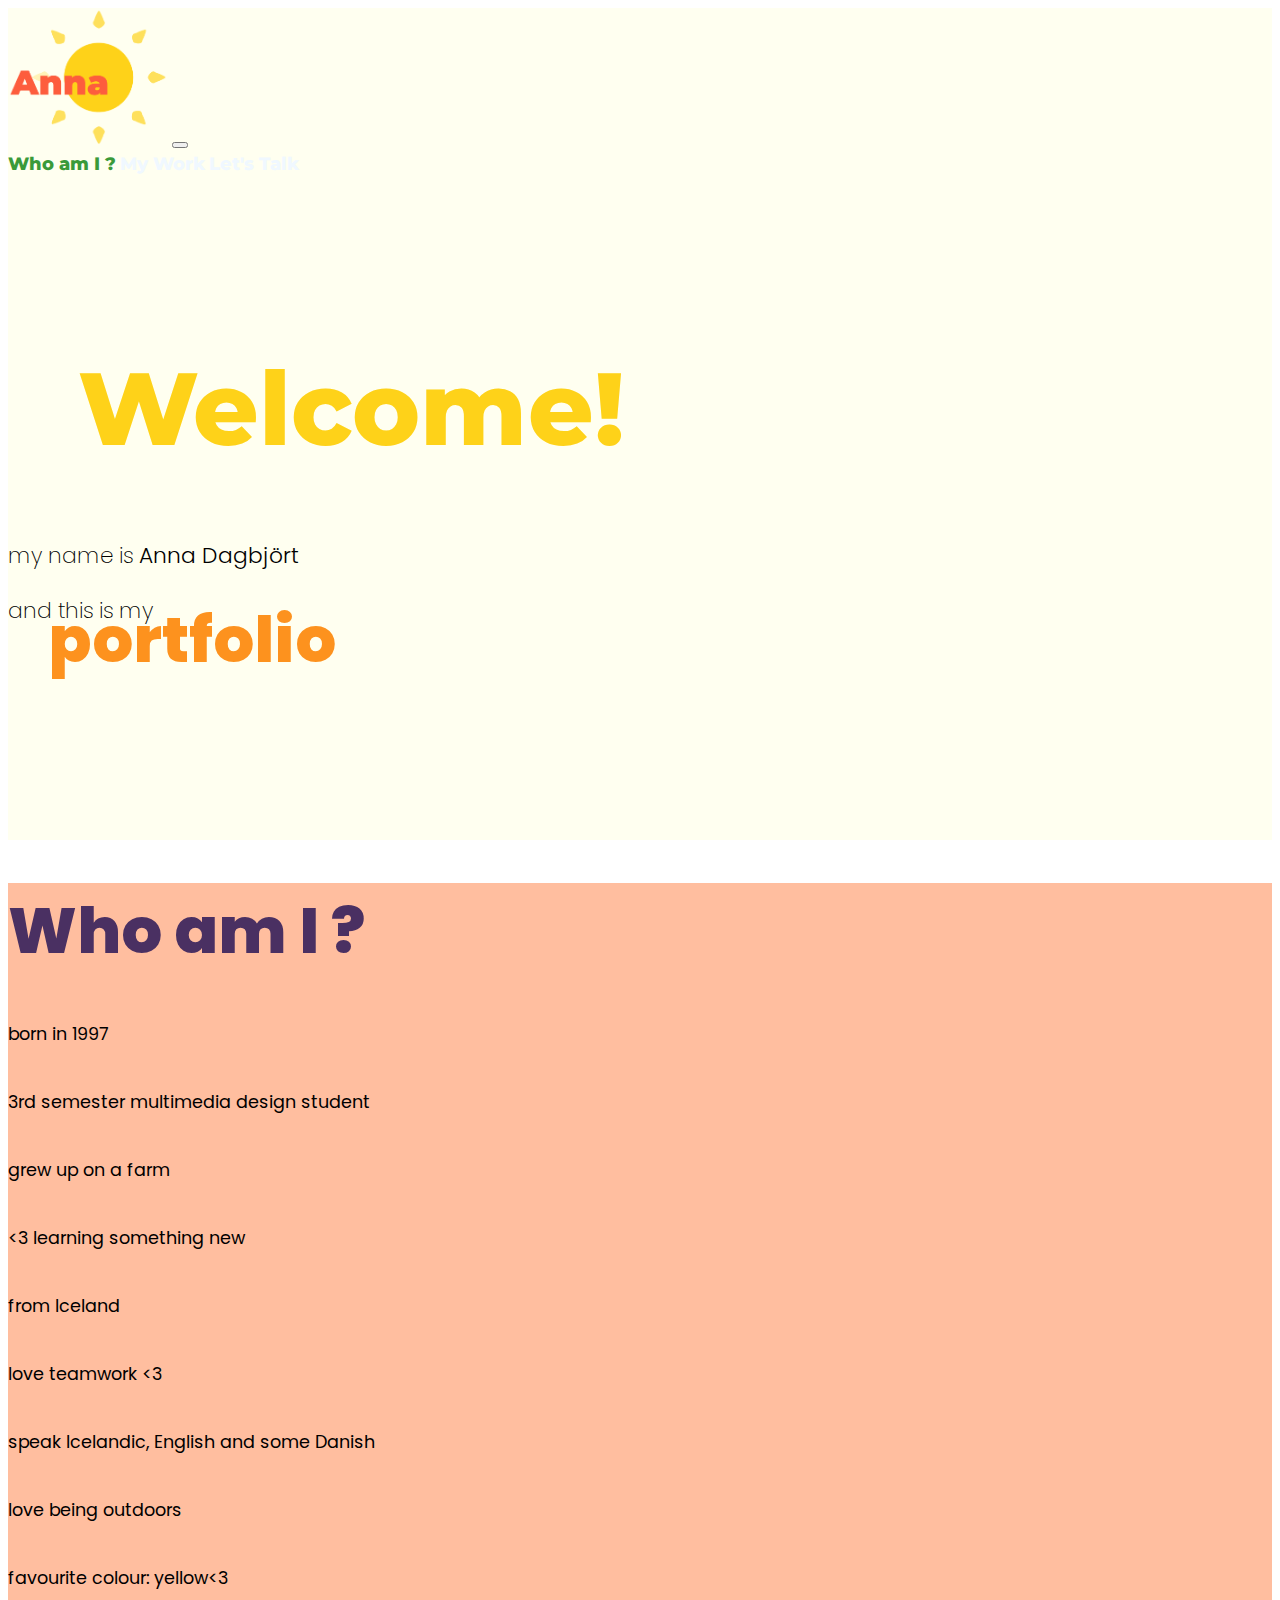
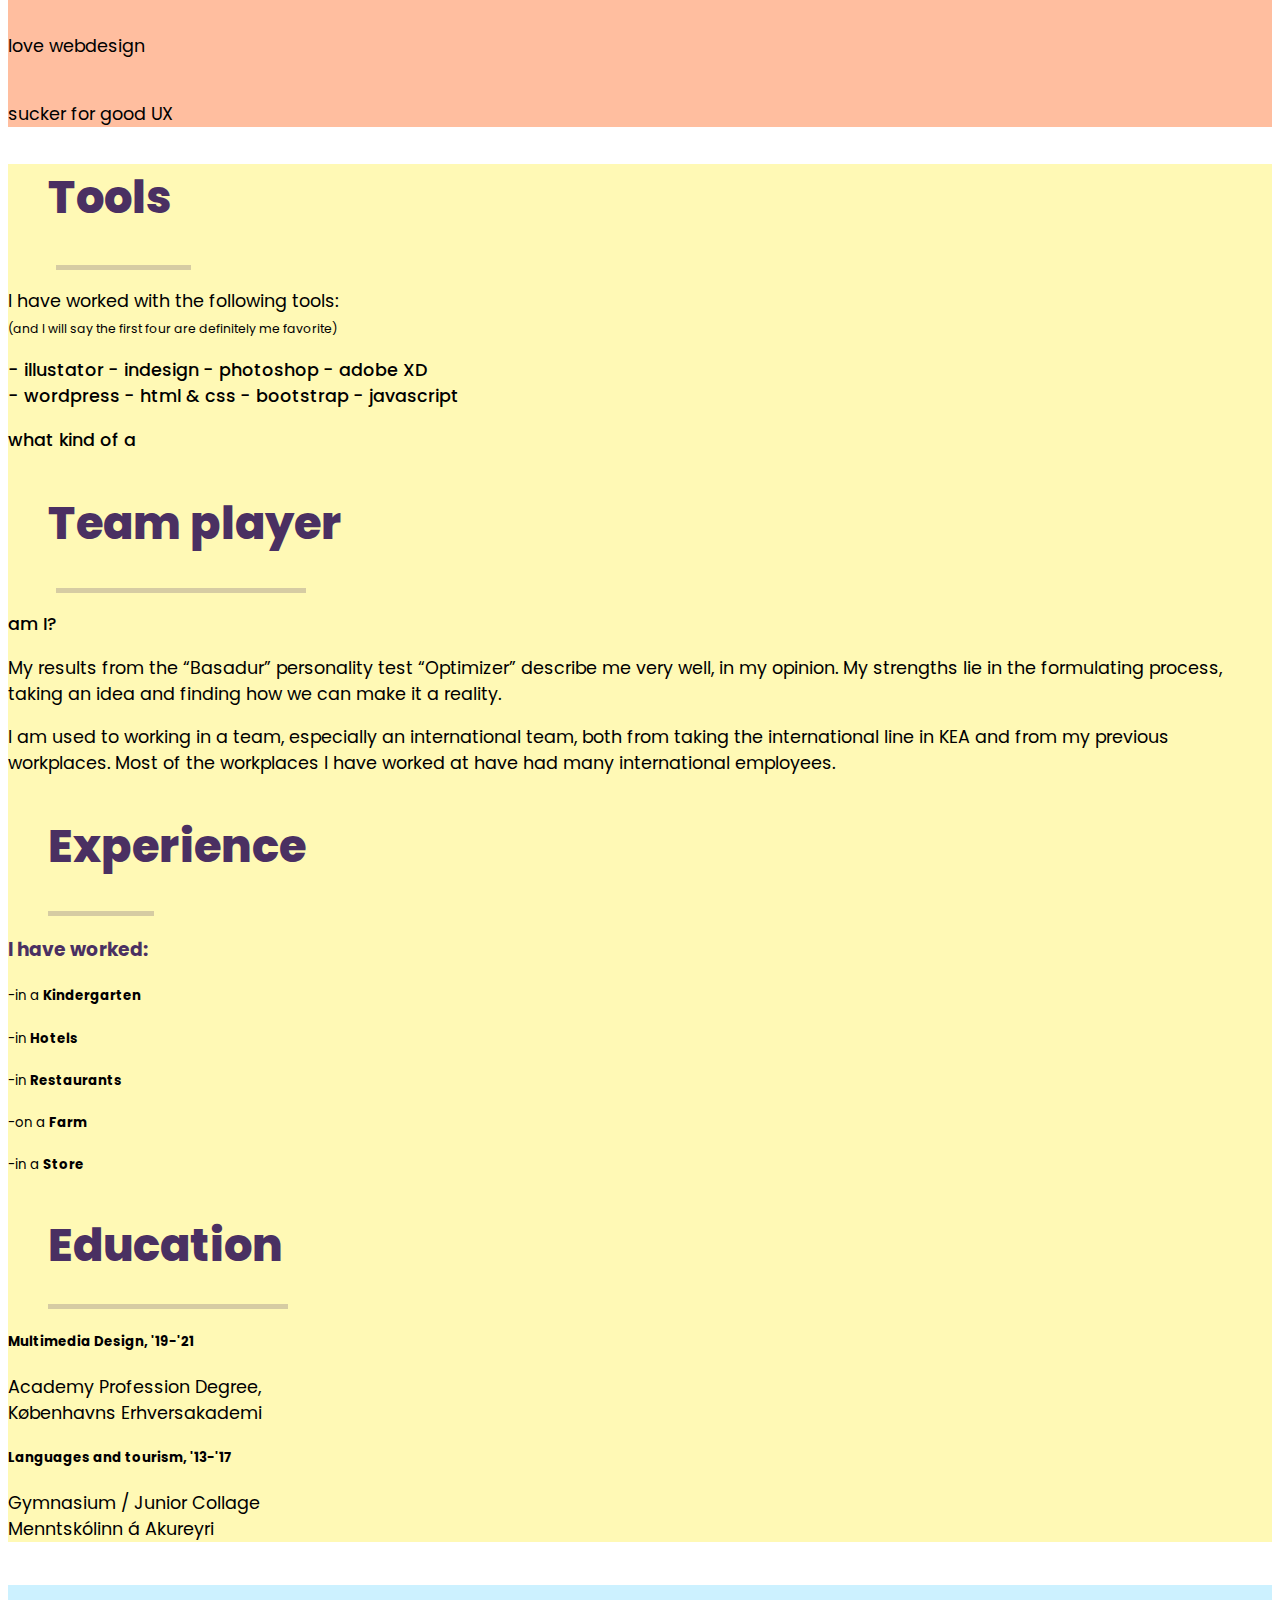
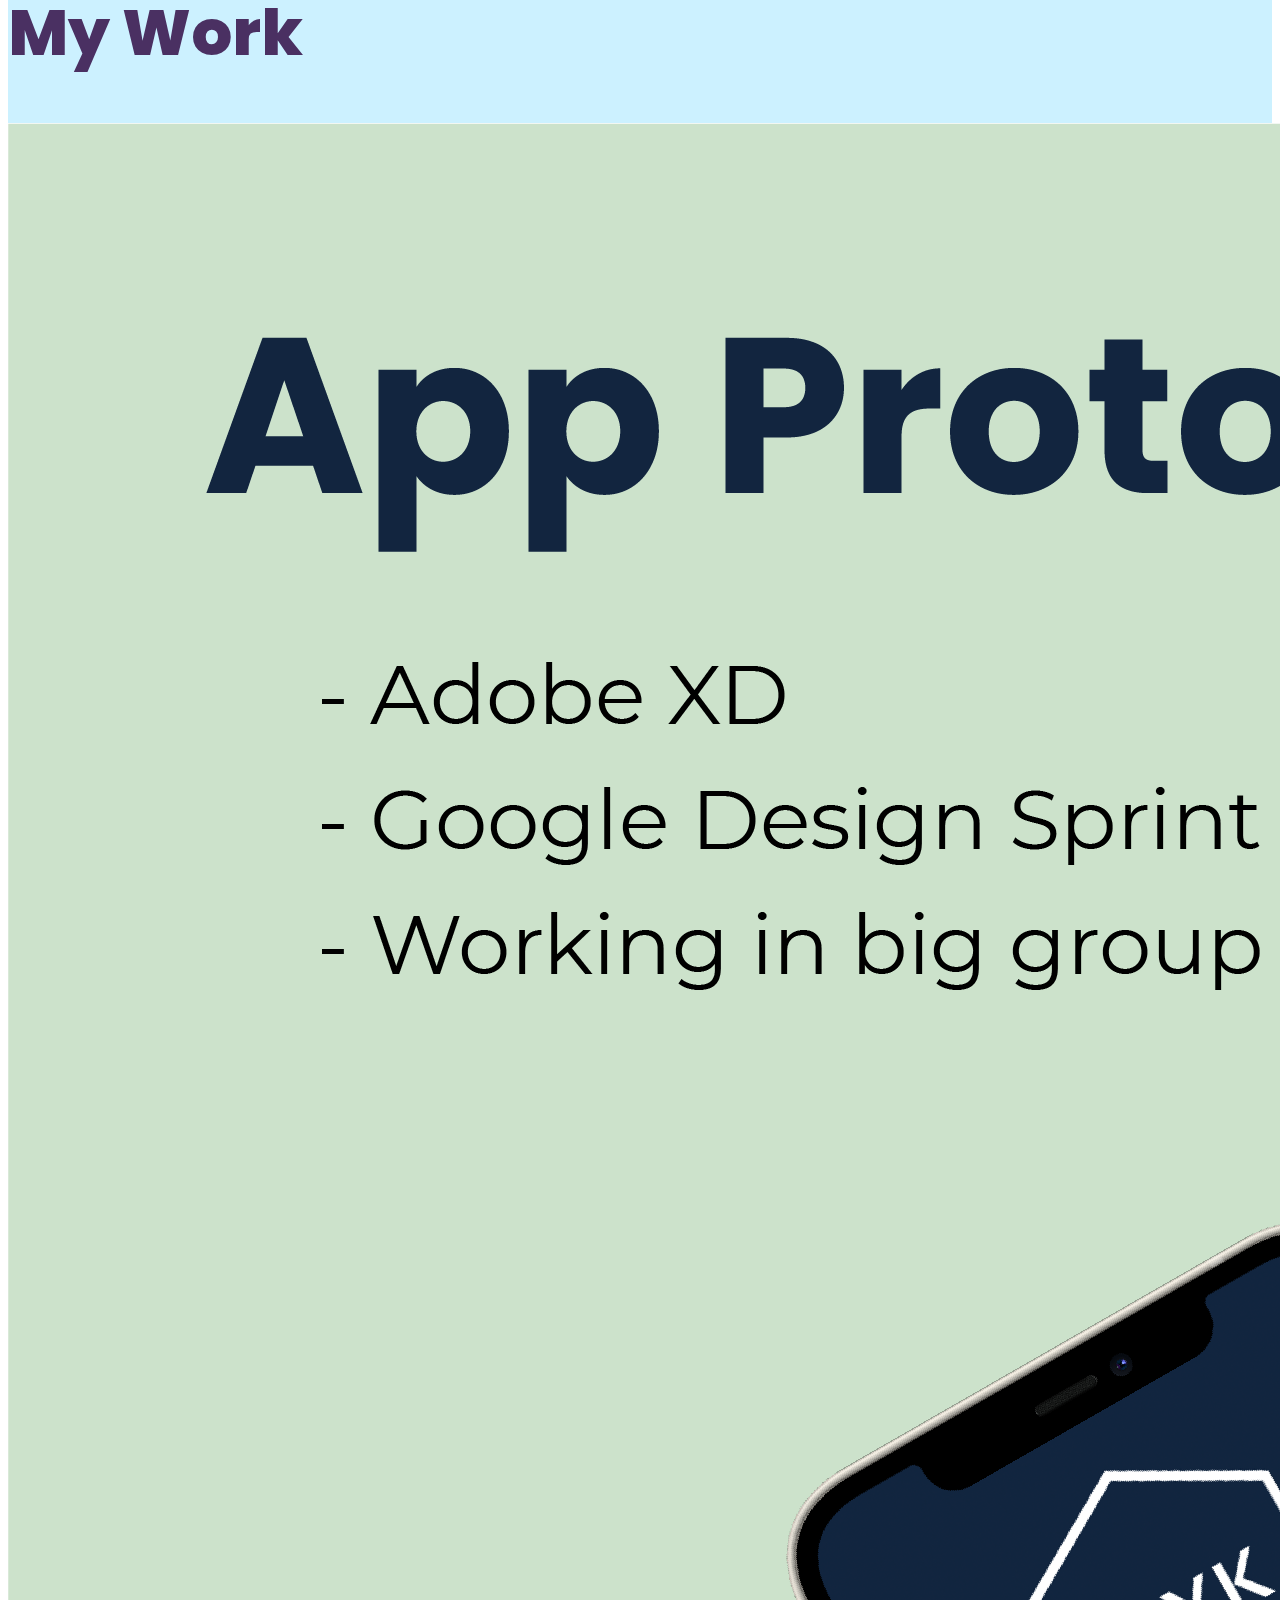
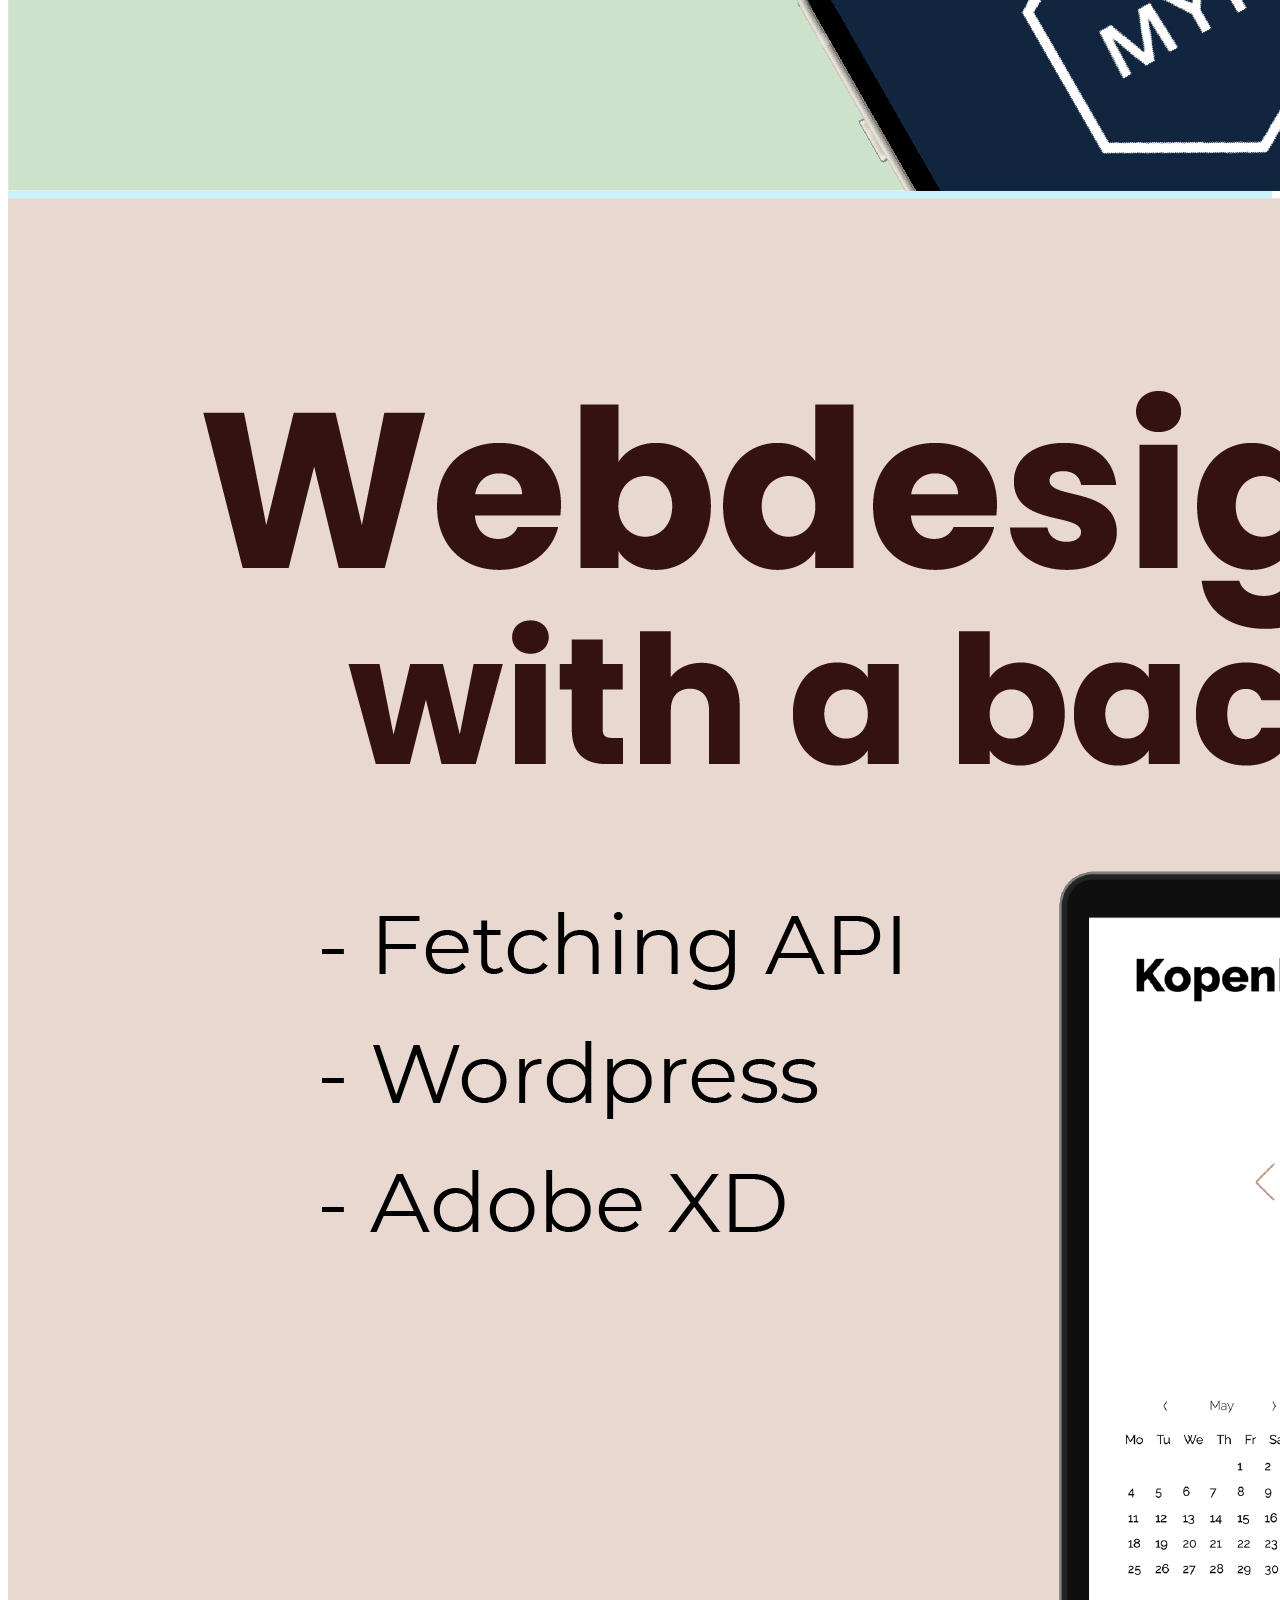
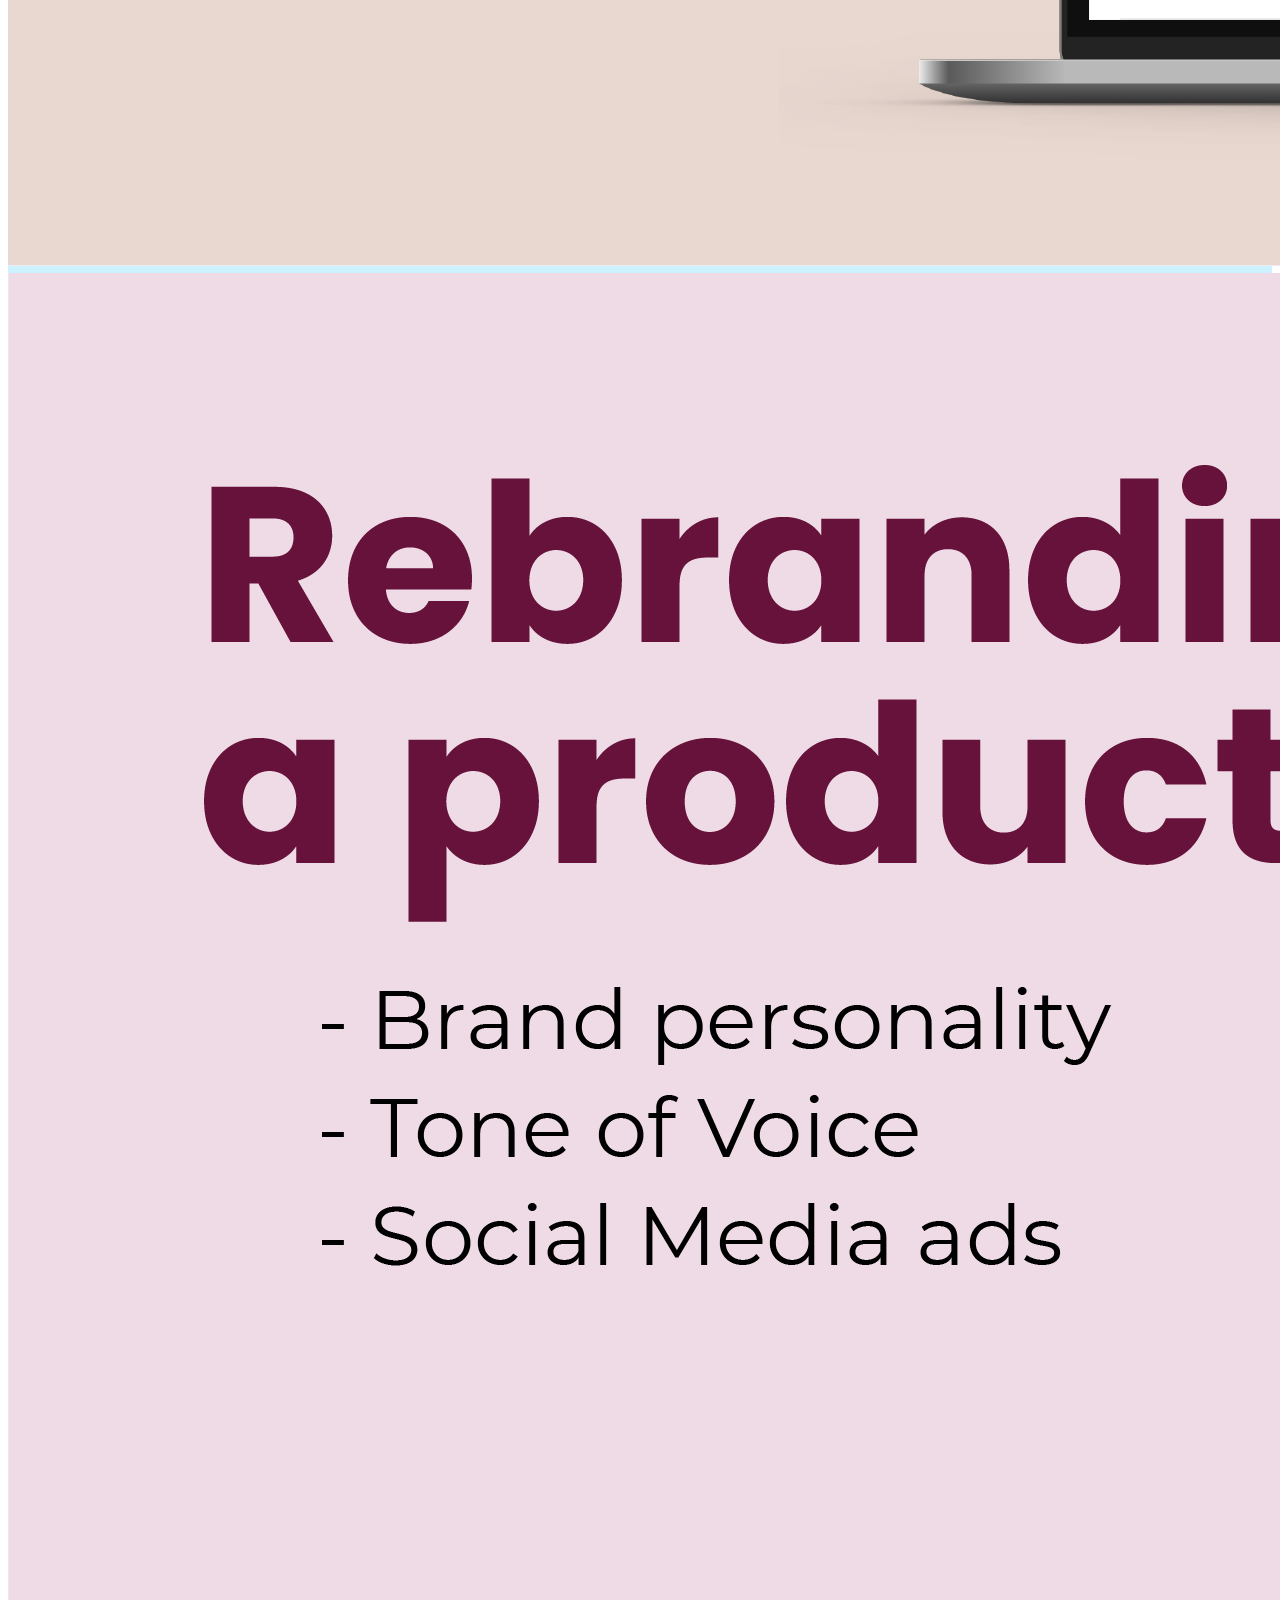
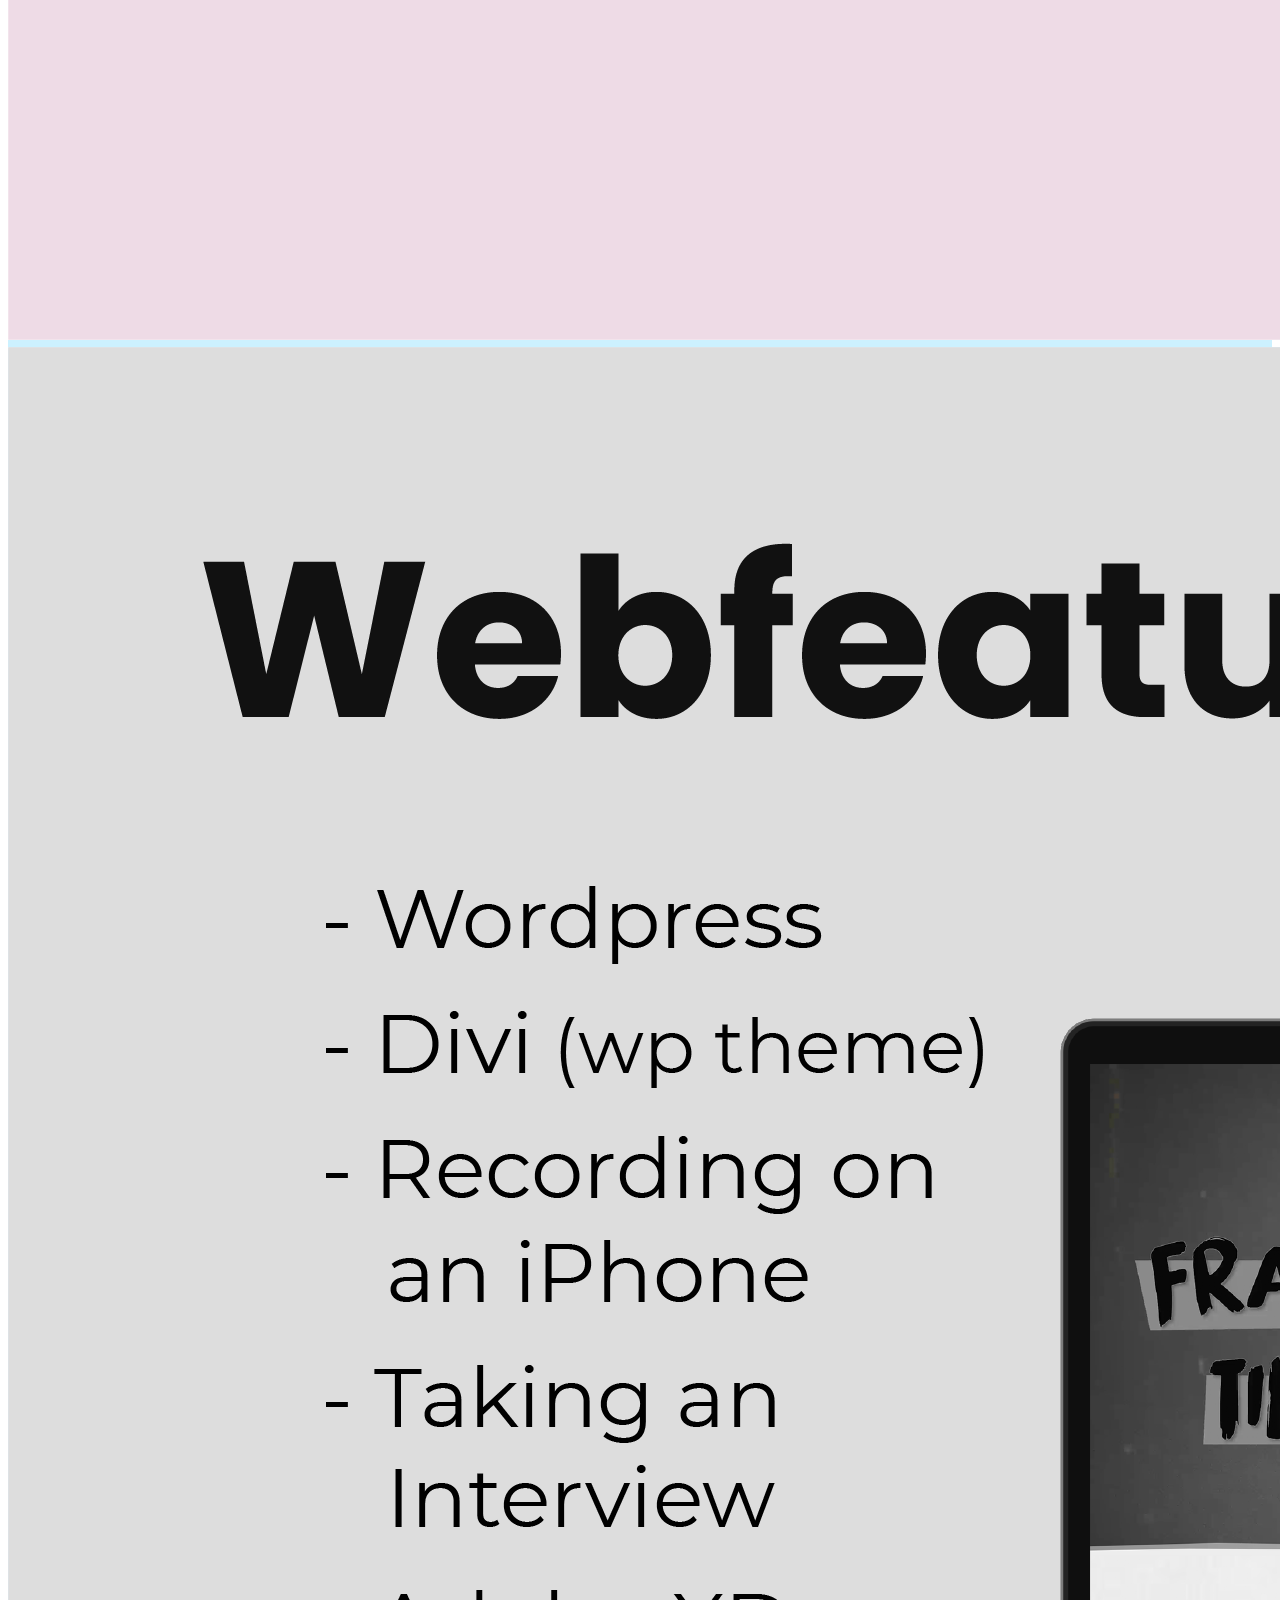
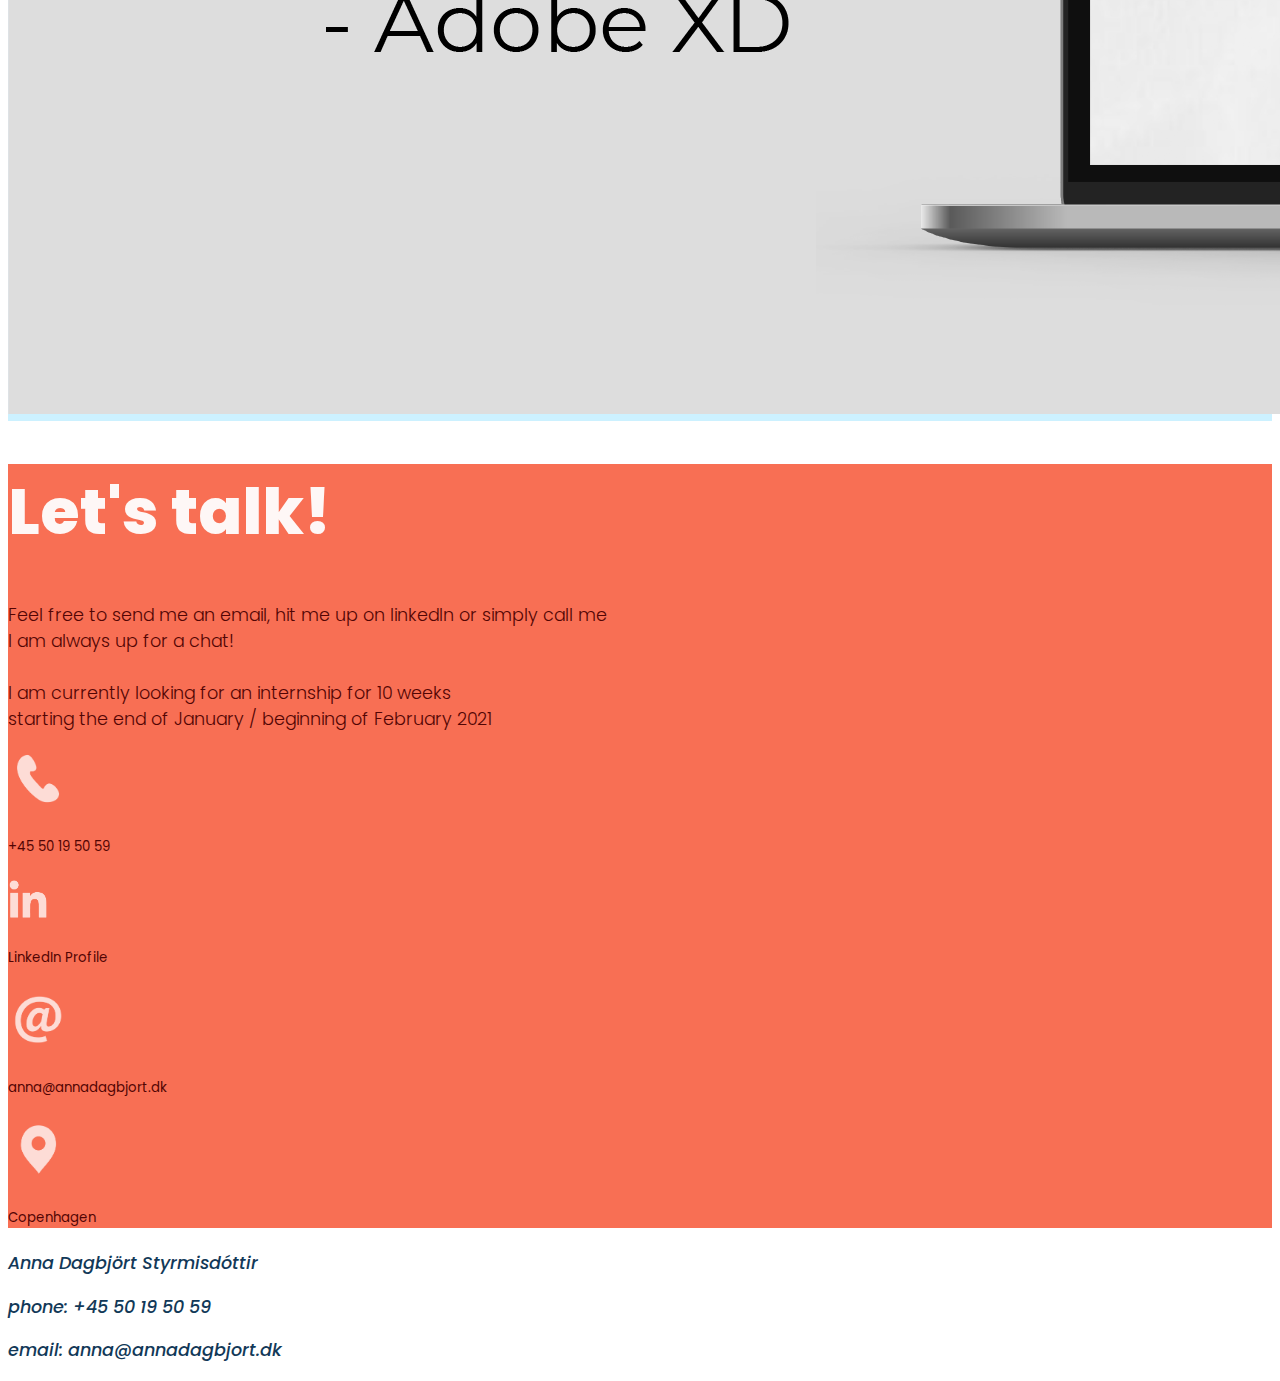
==== commit 90a56002: "TIL" ====
--- a/index.html
+++ b/index.html
@@ -13,7 +13,7 @@
     <meta name="description" content="This is my third semester portfolio - <3 Anna Dagbjört Styrmisdóttir" />
 </head>
 
-<body>
+<body class="homePage">
 
     <header class="">
 
@@ -123,10 +123,9 @@
                     <h2 class=" col-10 mb-0 teamP"> Team player</h2>
                     <div class="col-12 line teamLine"></div>
                     <p class="col-3 offset-7 offset-md-0 pl-md-4 skinny mt-0">am I?</p>
-                    <p class="col-9 col-lg-5 offset-2 offset-lg-1 pt-4">My results from the “Basadur” personality test "Optimizer" describe me very well, in my opinion.
-                        My strengths lie in the formulating process, taking an idea and finding how we can make it a reality. <br> Good communication is what I believe is the most important element in a team work. When you work in a team where people have different skillsets, good communication and team spirit ooo, that is the best way of working
+                    <p class="col-9 col-lg-5 offset-2 offset-lg-1 pt-4">My results from the “Basadur” personality test “Optimizer” describe me very well, in my opinion. My strengths lie in the formulating process, taking an idea and finding how we can make it a reality.
                     </p>
-                    <p class="col-9 col-lg-5 offset-2 offset-md-2 offset-lg-1 pt-3 pt-lg-5 mt-lg-5">I am used to working in a team, especially an international team, both from taking the international line in KEA and also just from my previous workplaces. Most of the workplaces I have worked at have had many international employees. </p>
+                    <p class="col-9 col-lg-5 offset-2 offset-md-2 offset-lg-1 pt-3 pt-lg-4 mt-lg-5"> I am used to working in a team, especially an international team, both from taking the international line in KEA and from my previous workplaces. Most of the workplaces I have worked at have had many international employees. </p>
                 </div>
             </div>
 
@@ -208,7 +207,7 @@
                             <h5>+45 50 19 50 59</h5>
                         </a></div>
 
-                    <a href="https://www.linkedin.com/in/anna-dagbj%C3%B6rt-54734315a/" class=" col-8 offset-1 col-lg-5 offset-lg-1 px-4">
+                    <a href="https://www.linkedin.com/in/anna-dagbj%C3%B6rt-54734315a/" target="_blank" class=" col-8 offset-1 col-lg-5 offset-lg-1 px-4">
                         <div class="d-flex align-items-center py-3 "><img class="icons" src="icons/linkedin-08-w.png" alt="" width="40px">
                             <h5 class="pt-3 pl-3">LinkedIn Profile</h5>
                         </div>
--- a/css/style.css
+++ b/css/style.css
@@ -22,7 +22,7 @@
 }
 
 * {
-    /*    scroll-behavior: smooth;*/
+    scroll-behavior: smooth;
 }
 
 .logo {
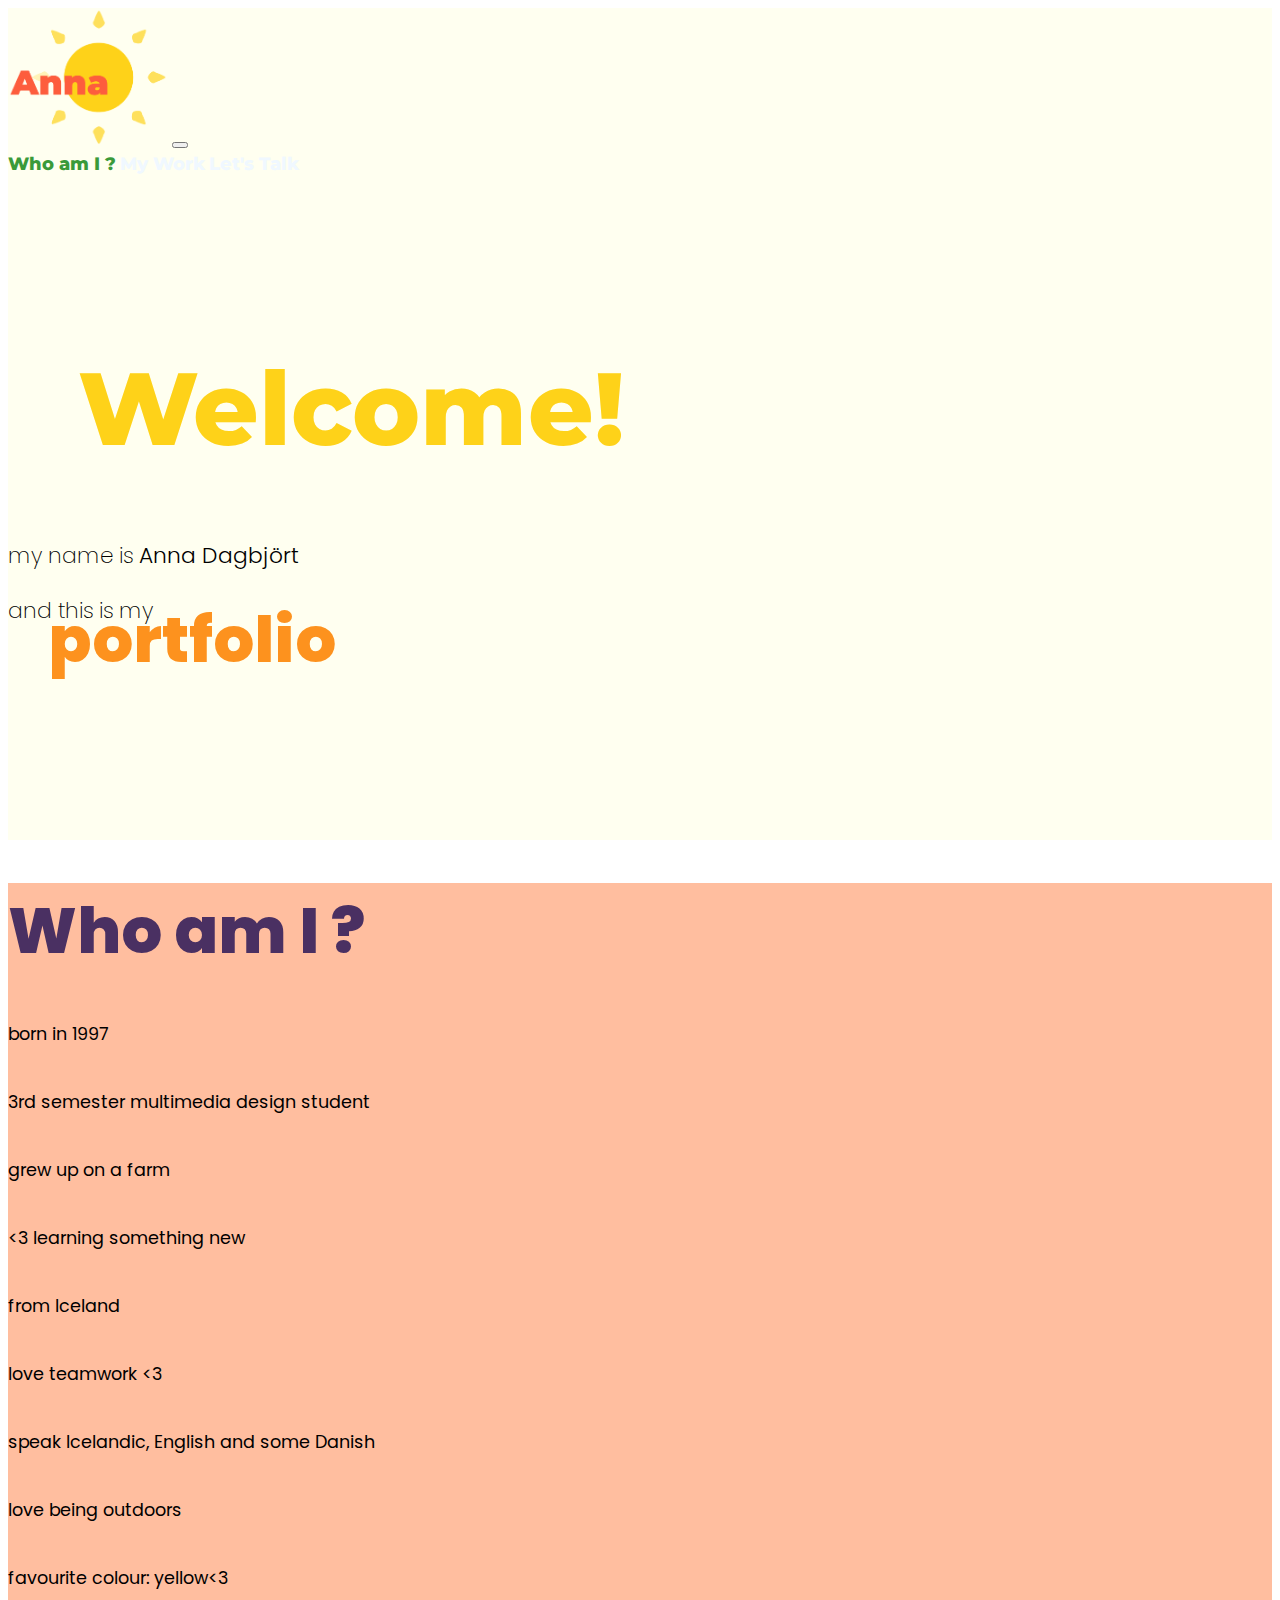
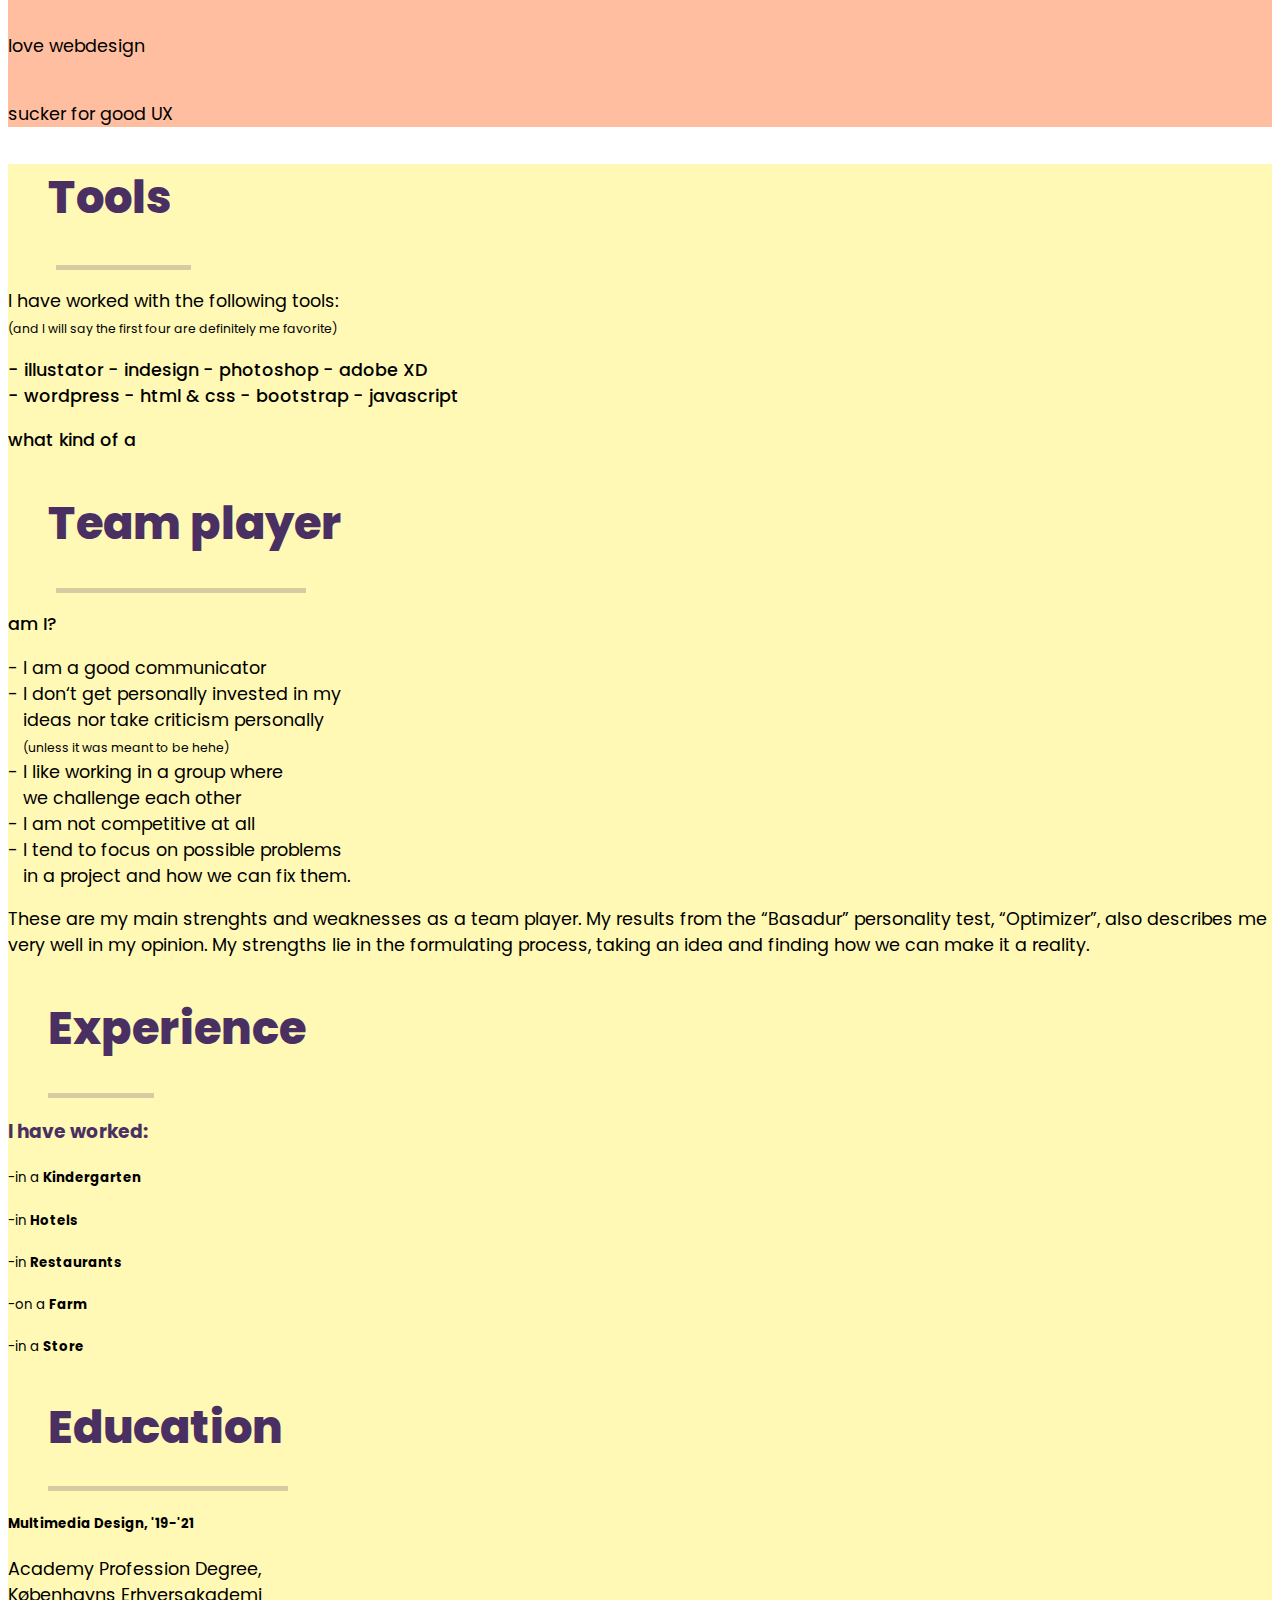
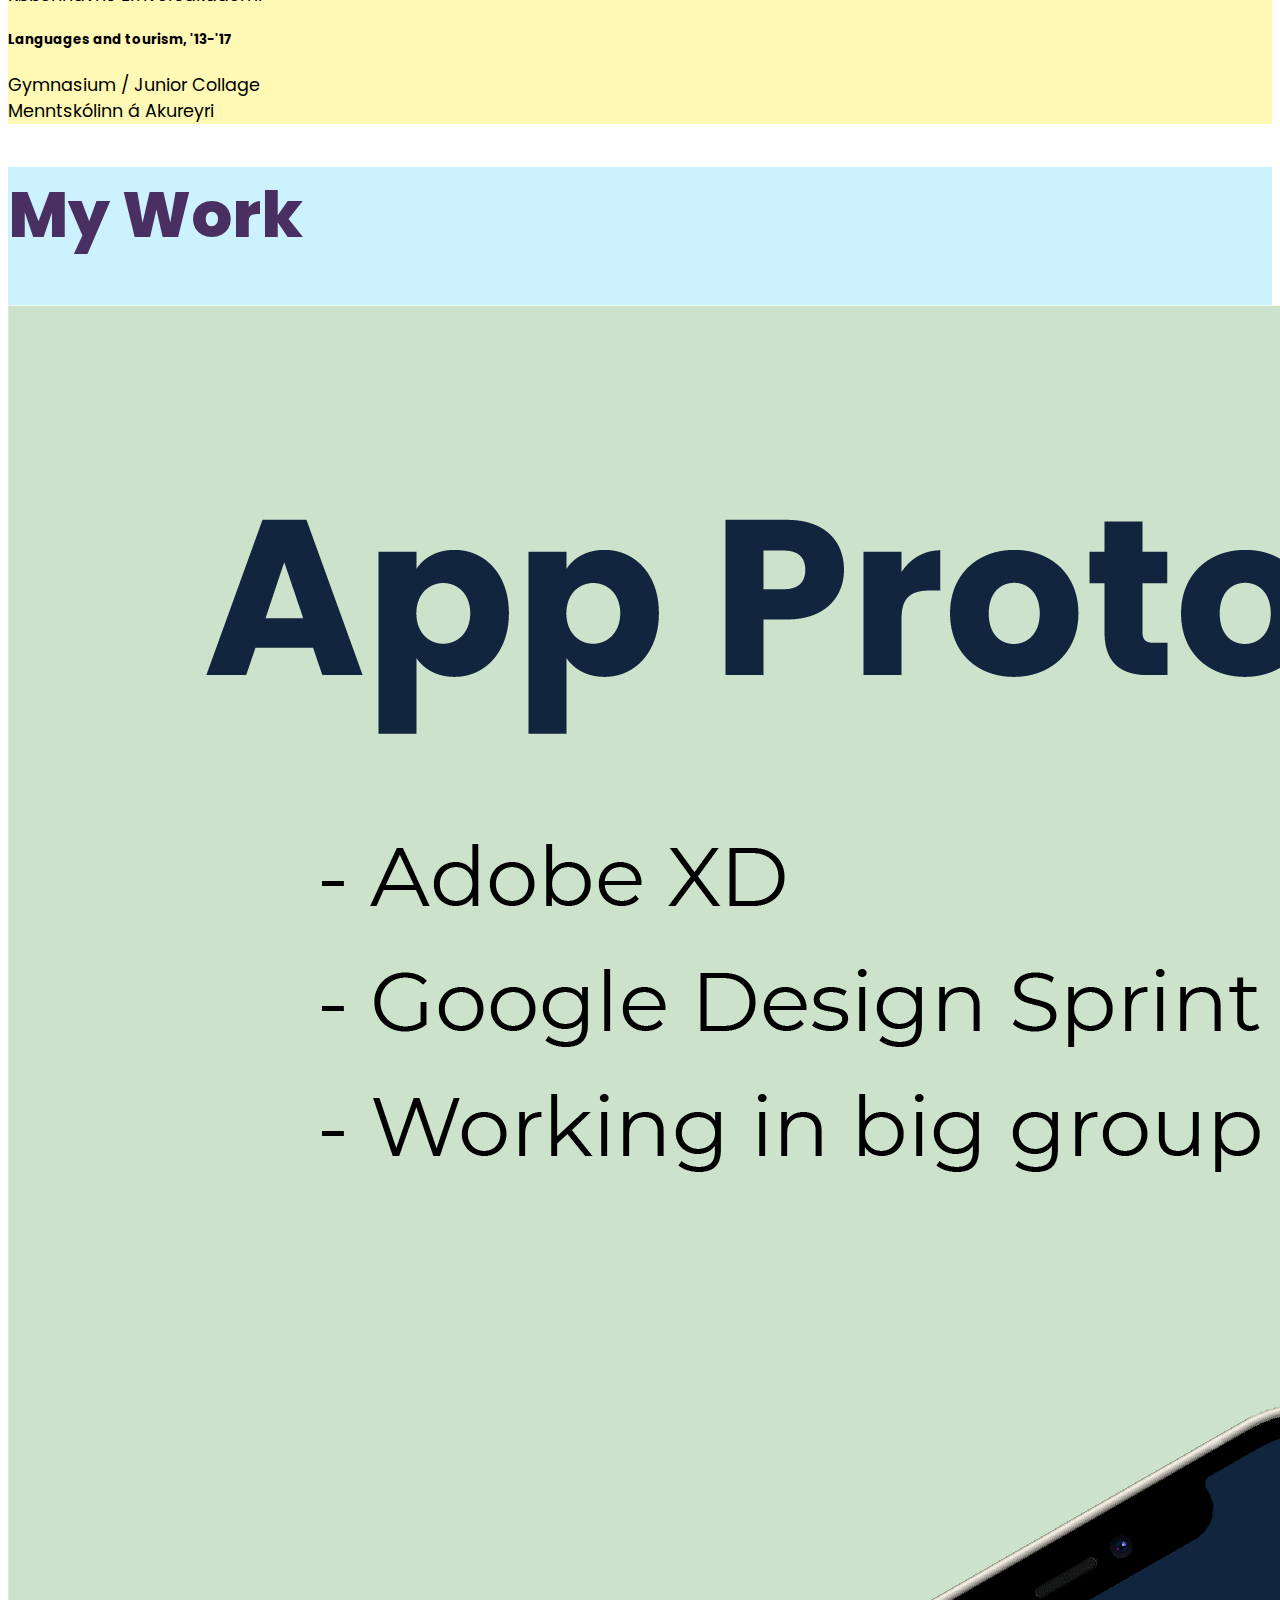
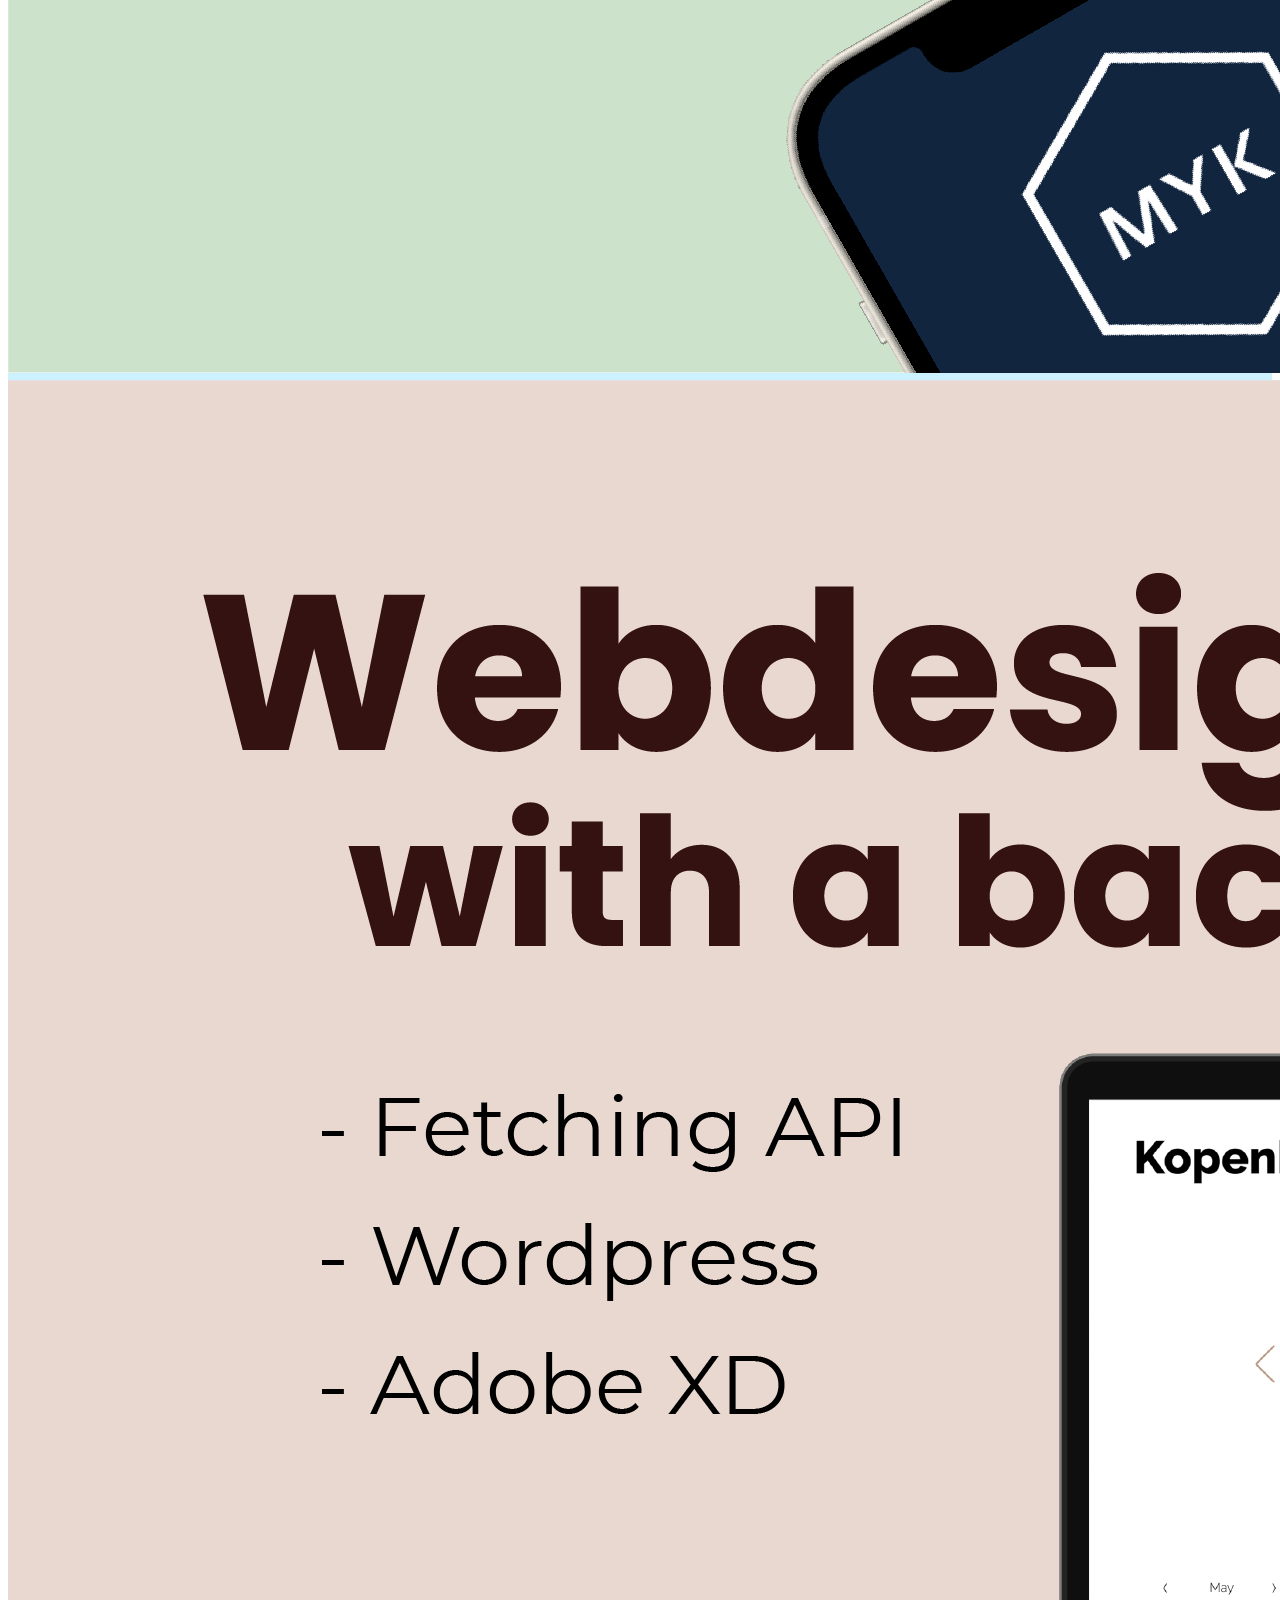
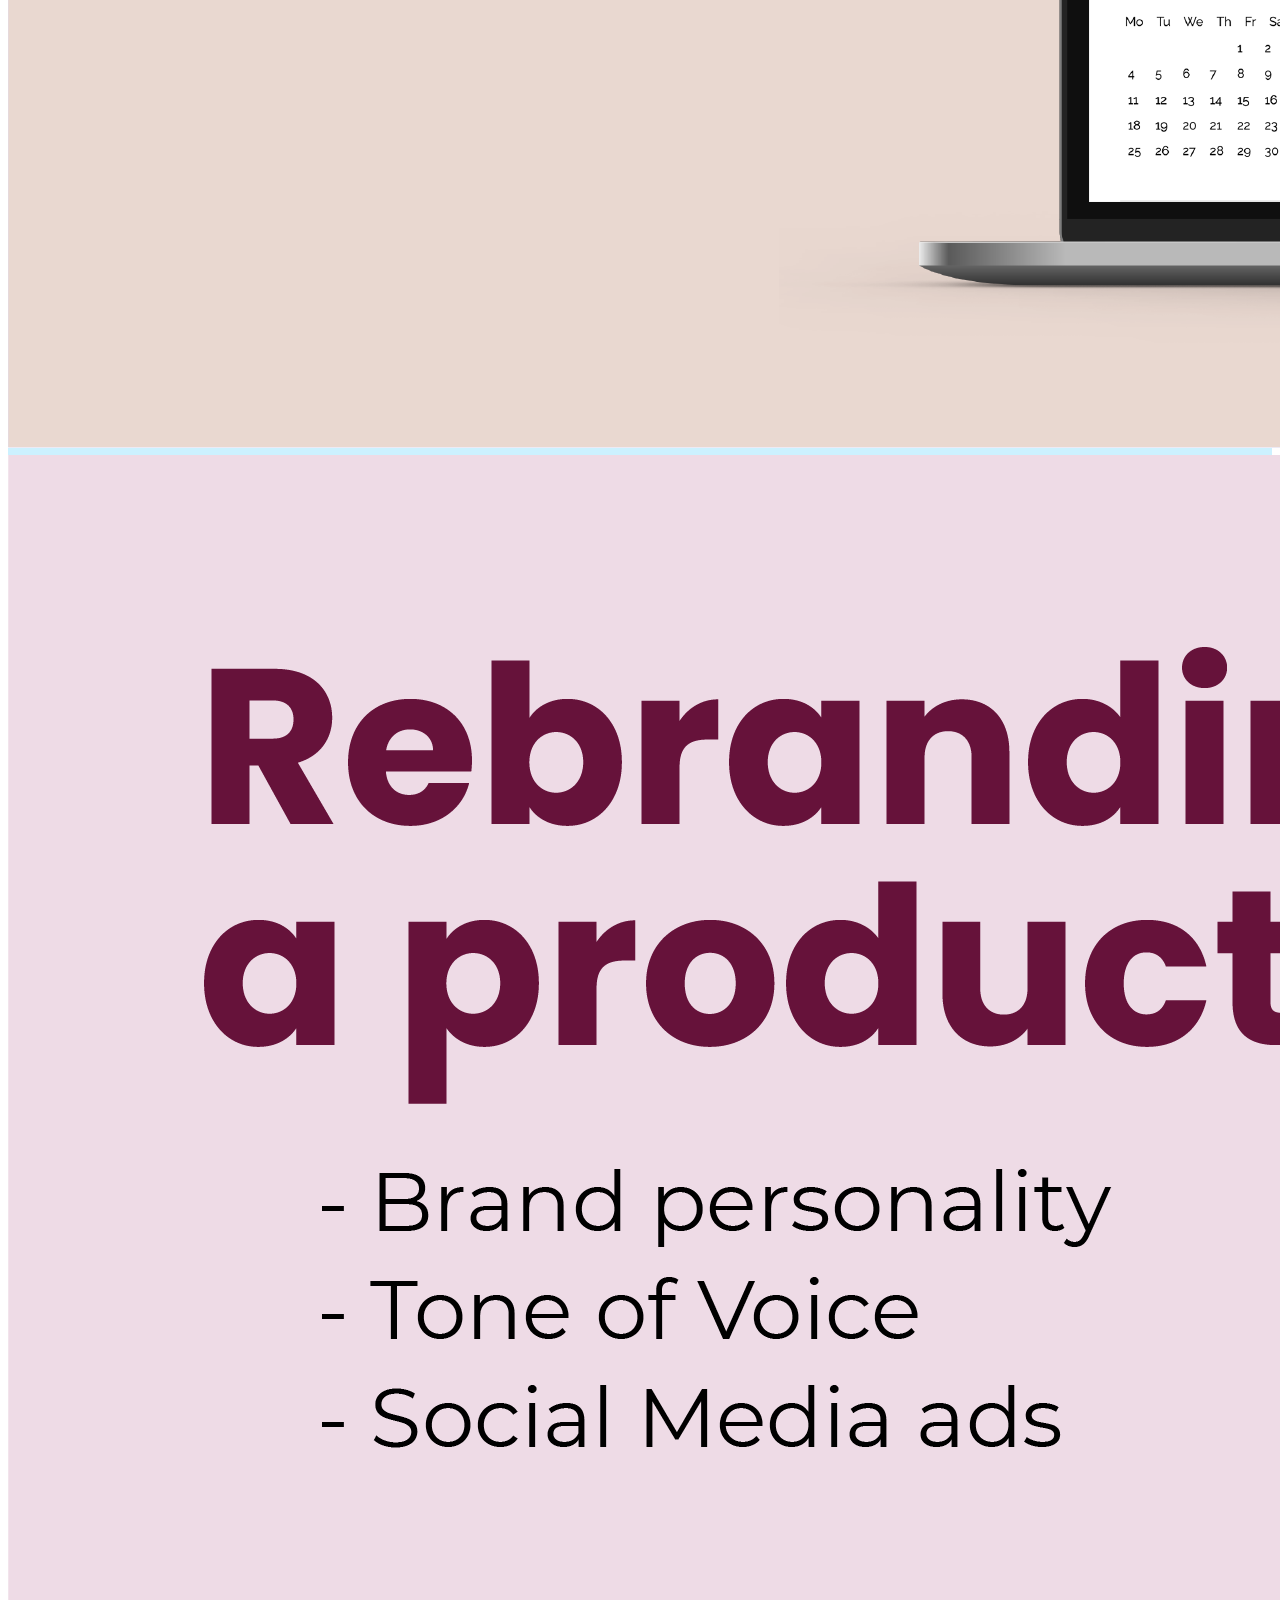
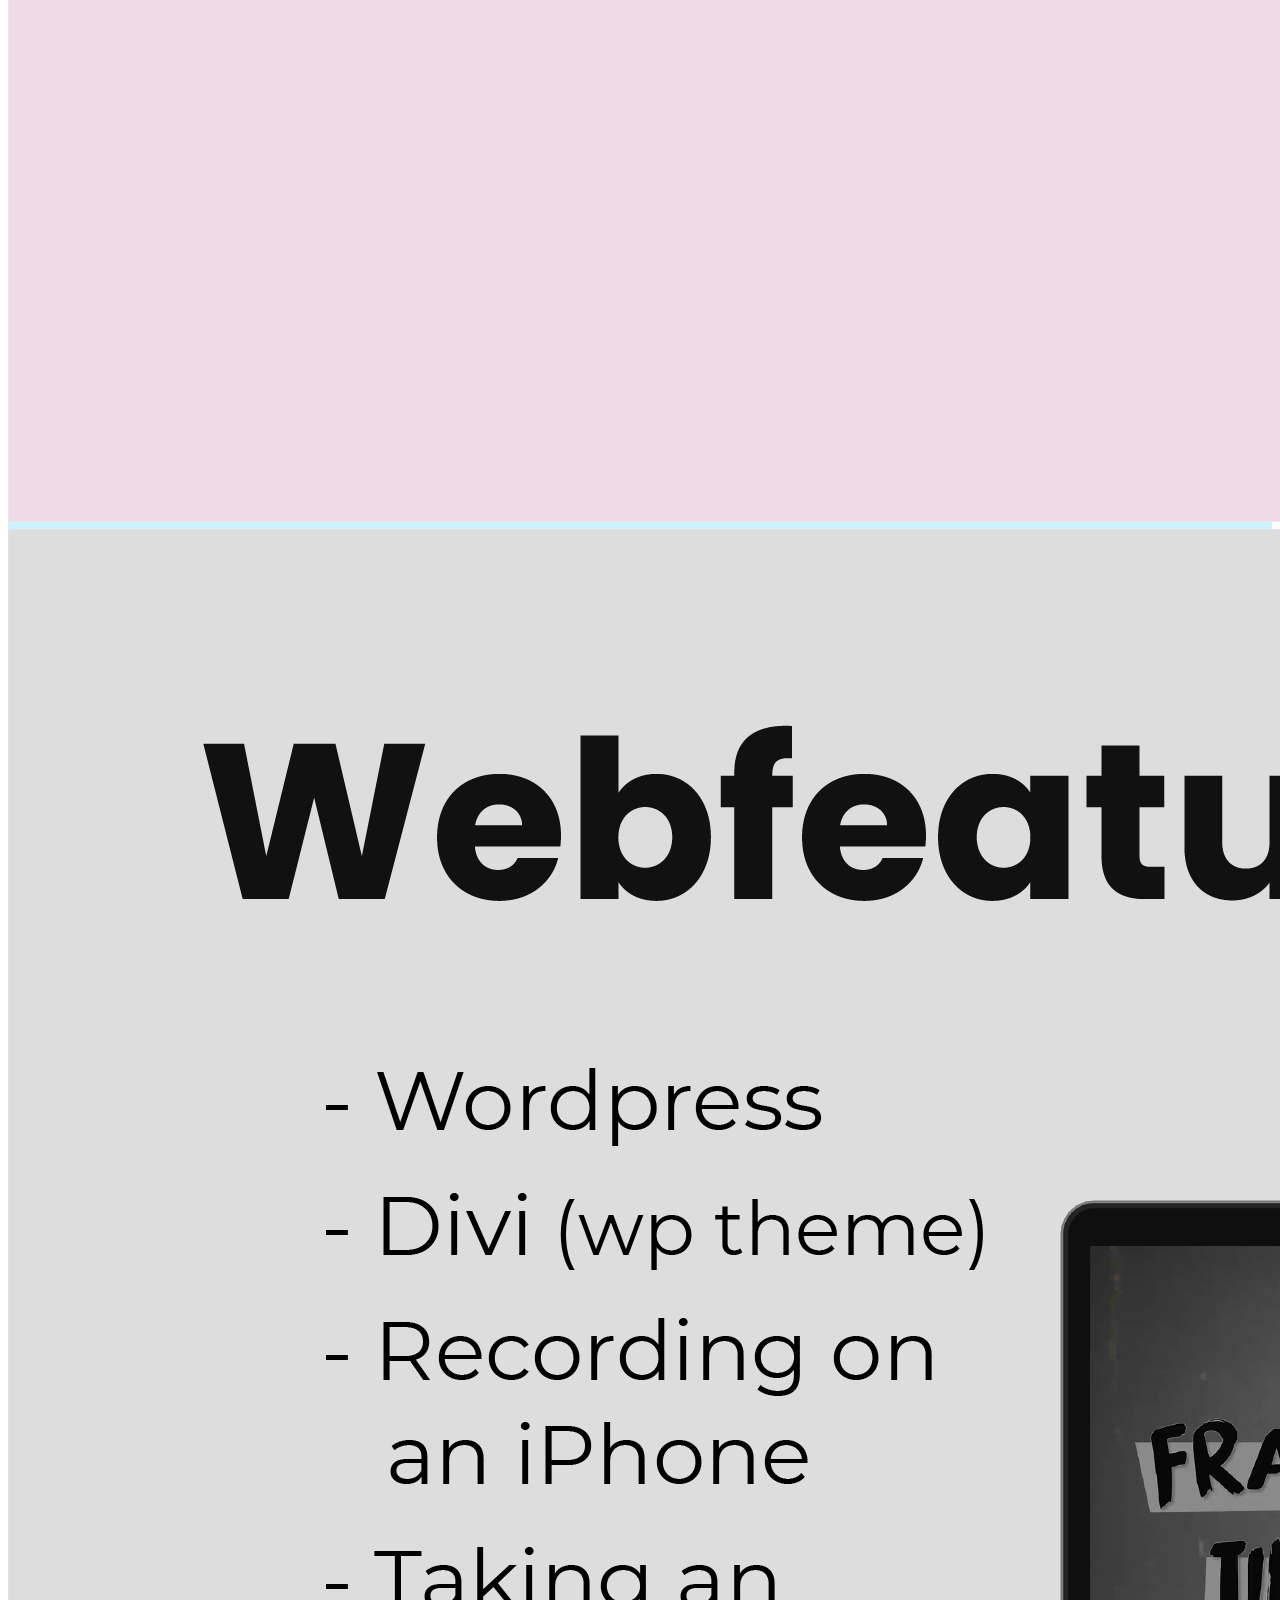
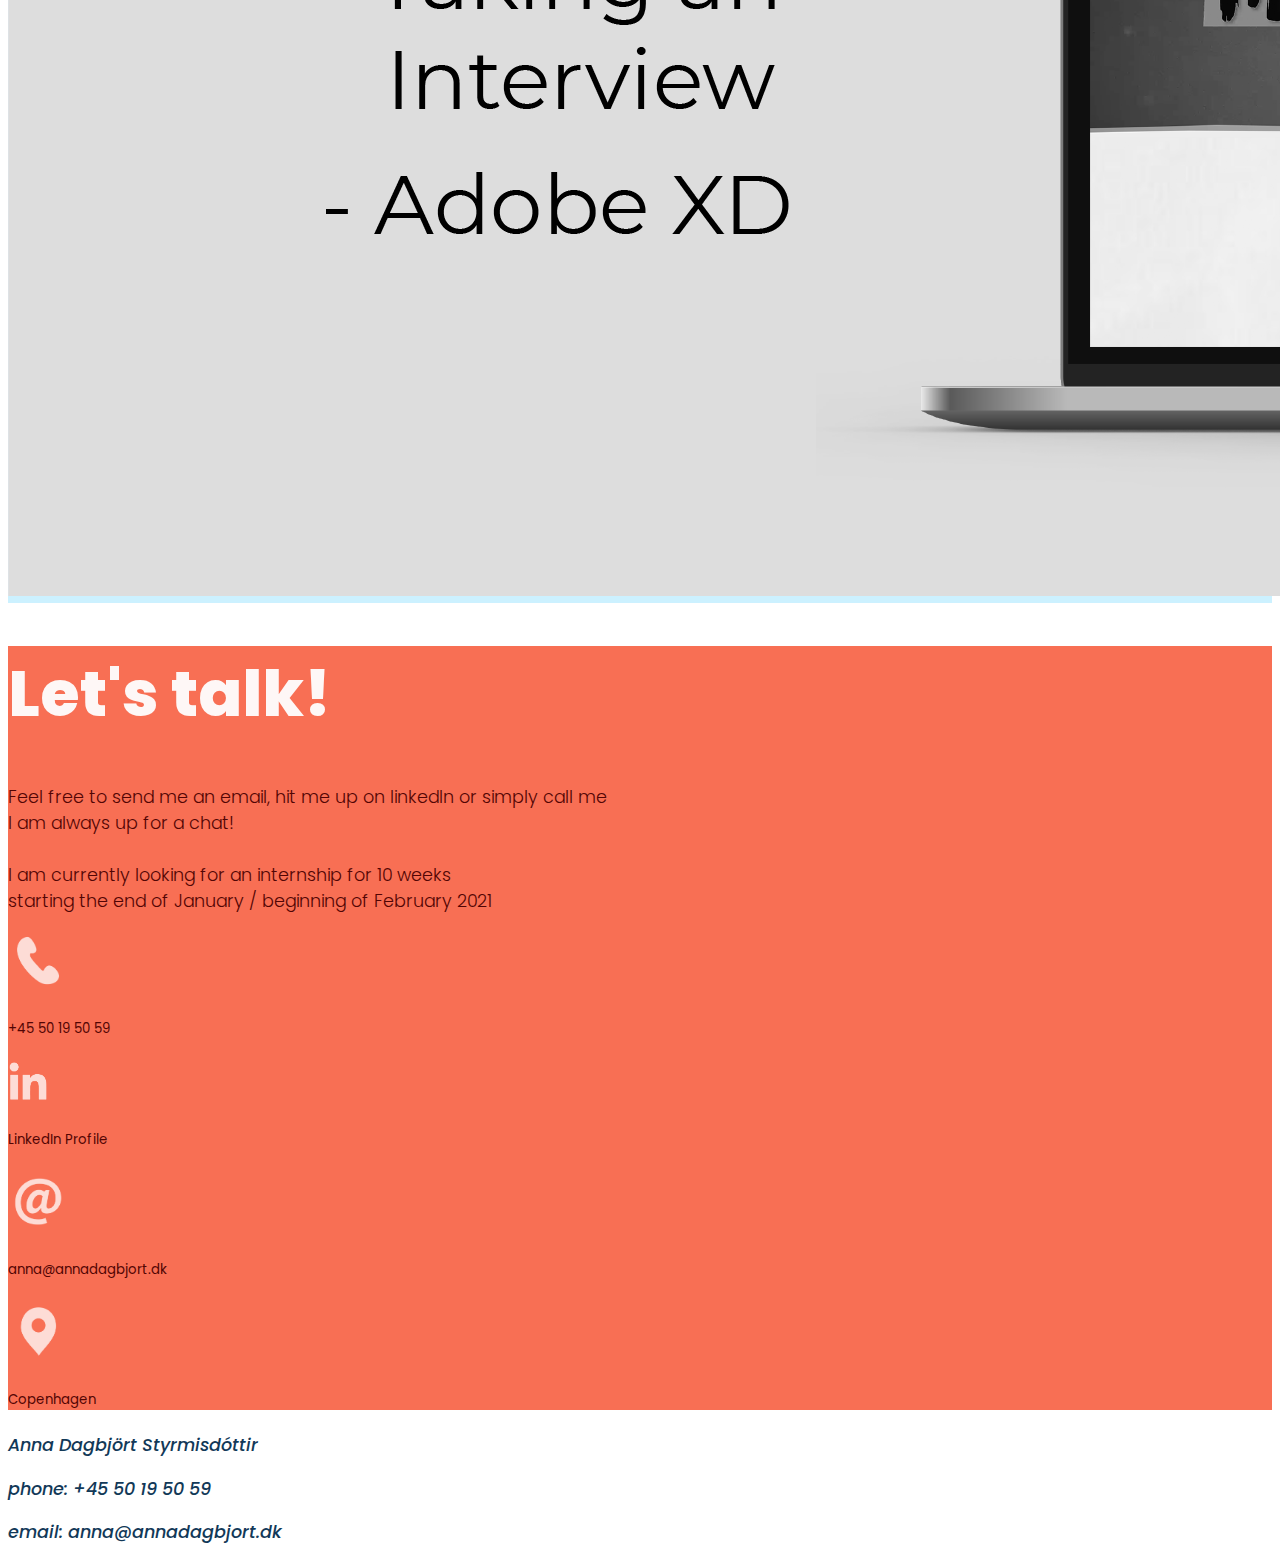
==== commit d8d930da: "favicon og team player" ====
--- a/index.html
+++ b/index.html
@@ -9,6 +9,11 @@
     <!-- Bootstrap CSS -->
     <link rel="stylesheet" href="https://stackpath.bootstrapcdn.com/bootstrap/5.0.0-alpha2/css/bootstrap.min.css" integrity="sha384-DhY6onE6f3zzKbjUPRc2hOzGAdEf4/Dz+WJwBvEYL/lkkIsI3ihufq9hk9K4lVoK" crossorigin="anonymous">
     <link rel="stylesheet" href="css/style.css">
+
+    <link rel="apple-touch-icon" sizes="180x180" href="img/apple-touch-icon.png">
+    <link rel="icon" type="image/png" sizes="32x32" href="img/favicon-32x32.png">
+    <link rel="icon" type="image/png" sizes="16x16" href="img/favicon-16x16.png">
+
     <title>My Portfolio! - Anna Dagbjört Styrmisdóttir</title>
     <meta name="description" content="This is my third semester portfolio - <3 Anna Dagbjört Styrmisdóttir" />
 </head>
@@ -20,7 +25,7 @@
         <nav class="navbar navbar-expand-lg navbar-light  sticky-top">
             <div class="container-fluid">
                 <!--                <div class="col-xxl-8 offset-xxl-2">-->
-                <img src="icons/anna-logo-2020-03.png" alt="" width="160px" class=" ml-3" class="logo">
+                <img src="img/anna-logo-2020-03.png" alt="" width="160px" class=" ml-3" class="logo">
 
                 <!--                <a class="navbar-brand" href="#">Navbar</a>-->
                 <button class="navbar-toggler border-0" type="button" data-toggle="collapse" data-target="#navbarNavAltMarkup" aria-controls="navbarNavAltMarkup" aria-expanded="false" aria-label="Toggle navigation">
@@ -123,9 +128,25 @@
                     <h2 class=" col-10 mb-0 teamP"> Team player</h2>
                     <div class="col-12 line teamLine"></div>
                     <p class="col-3 offset-7 offset-md-0 pl-md-4 skinny mt-0">am I?</p>
-                    <p class="col-9 col-lg-5 offset-2 offset-lg-1 pt-4">My results from the “Basadur” personality test “Optimizer” describe me very well, in my opinion. My strengths lie in the formulating process, taking an idea and finding how we can make it a reality.
+                    <p class="col-9 col-lg-5 offset-2 offset-lg-1 pt-3">
+
+                        - I am a good communicator <br>
+                        - I don‘t get personally invested in my <br> &nbsp;&nbsp;
+                        ideas nor take criticism personally <br> &nbsp;&nbsp;
+                        <span class="smaller">(unless it was meant to be hehe) </span><br>
+                        - I like working in a group where <br> &nbsp;&nbsp;
+                        we
+                        challenge each other <br>
+                        - I am not competitive at all <br>
+                        - I tend to focus on possible problems<br> &nbsp;&nbsp; in a
+                        project and how we can fix them.
                     </p>
-                    <p class="col-9 col-lg-5 offset-2 offset-md-2 offset-lg-1 pt-3 pt-lg-4 mt-lg-5"> I am used to working in a team, especially an international team, both from taking the international line in KEA and from my previous workplaces. Most of the workplaces I have worked at have had many international employees. </p>
+                    <p class="col-8 col-lg-4 offset-2 offset-md-2 offset-lg-1 pt-3 pt-lg-5 mt-lg-5">
+
+                        These are my main strenghts and weaknesses as a team player.
+                        My results from the “Basadur” personality test, “Optimizer”, also describes me very well in my opinion.
+                        My strengths lie in the formulating process, taking an idea and finding how we can make it a reality.
+                    </p>
                 </div>
             </div>
 
@@ -203,22 +224,22 @@
                 <div class="row pt-3 pb-5 col-xl-10 offset-xl-1 pinkish">
                     <h1 class="projectHeader col-10 my-4 white">Let's talk!</h1>
                     <p class=" col-11 col-lg-8 offset-1  pb-4">Feel free to send me an email, hit me up on linkedIn or simply call me <br> I am always up for a chat! <br> <br> I am currently looking for an internship for 10 weeks <br>starting the end of January / beginning of February 2021</p>
-                    <div class="d-flex align-items-center col-8 offset-1 col-lg-4 offset-lg-2 py-3"><img class="icons" src="icons/phone-w.png" alt="" width="60px"><a href="tel:+4550195059" class="">
+                    <div class="d-flex align-items-center col-8 offset-1 col-lg-4 offset-lg-2 py-3"><img class="icons" src="img/phone-w.png" alt="" width="60px"><a href="tel:+4550195059" class="">
                             <h5>+45 50 19 50 59</h5>
                         </a></div>
 
                     <a href="https://www.linkedin.com/in/anna-dagbj%C3%B6rt-54734315a/" target="_blank" class=" col-8 offset-1 col-lg-5 offset-lg-1 px-4">
-                        <div class="d-flex align-items-center py-3 "><img class="icons" src="icons/linkedin-08-w.png" alt="" width="40px">
+                        <div class="d-flex align-items-center py-3 "><img class="icons" src="img/linkedin-08-w.png" alt="" width="40px">
                             <h5 class="pt-3 pl-3">LinkedIn Profile</h5>
                         </div>
                     </a>
 
 
-                    <div class="d-flex align-items-center col-10 offset-1 col-lg-4 offset-lg-3 py-3 pt-lg-4"><img class="icons" src="icons/at-w.png" alt="" width="60px"> <a href="mailto:anna@annadagbjort.dk" class="">
+                    <div class="d-flex align-items-center col-10 offset-1 col-lg-4 offset-lg-3 py-3 pt-lg-4"><img class="icons" src="img/at-w.png" alt="" width="60px"> <a href="mailto:anna@annadagbjort.dk" class="">
                             <h5 class="pl-2">anna@annadagbjort.dk</h5>
                         </a> </div>
 
-                    <div class="d-flex align-items-center col-8 offset-1 col-lg-3 offset-lg-1 py-3 pt-lg-4"><img class="icons" src="icons/location-w.png" alt="" width="60px">
+                    <div class="d-flex align-items-center col-8 offset-1 col-lg-3 offset-lg-1 py-3 pt-lg-4"><img class="icons" src="img/location-w.png" alt="" width="60px">
                         <h5 class="">Copenhagen</h5>
                     </div>
 
@@ -261,4 +282,6 @@
     <script src="https://stackpath.bootstrapcdn.com/bootstrap/5.0.0-alpha2/js/bootstrap.bundle.min.js" integrity="sha384-BOsAfwzjNJHrJ8cZidOg56tcQWfp6y72vEJ8xQ9w6Quywb24iOsW913URv1IS4GD" crossorigin="anonymous"></script>
     <script src="js/script.js"></script>
 
-</body></html>
+</body>
+
+</html>
